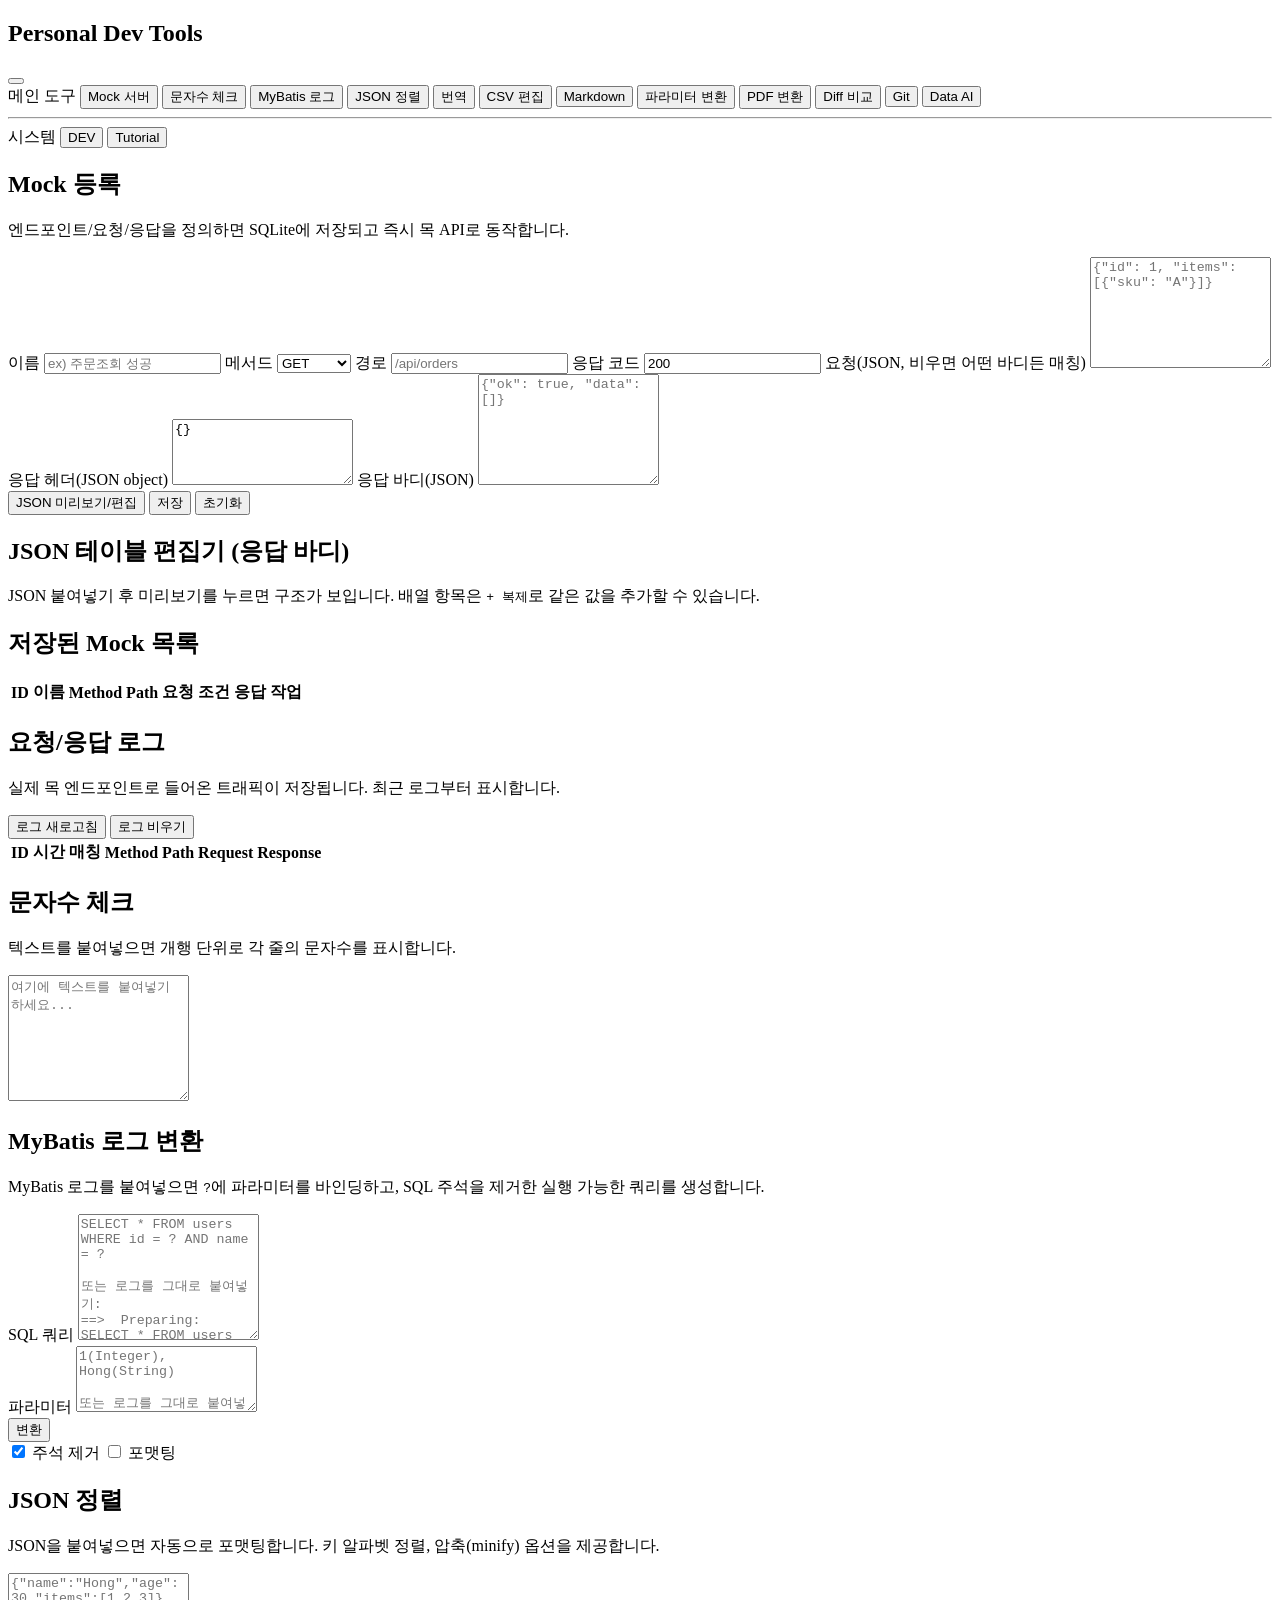
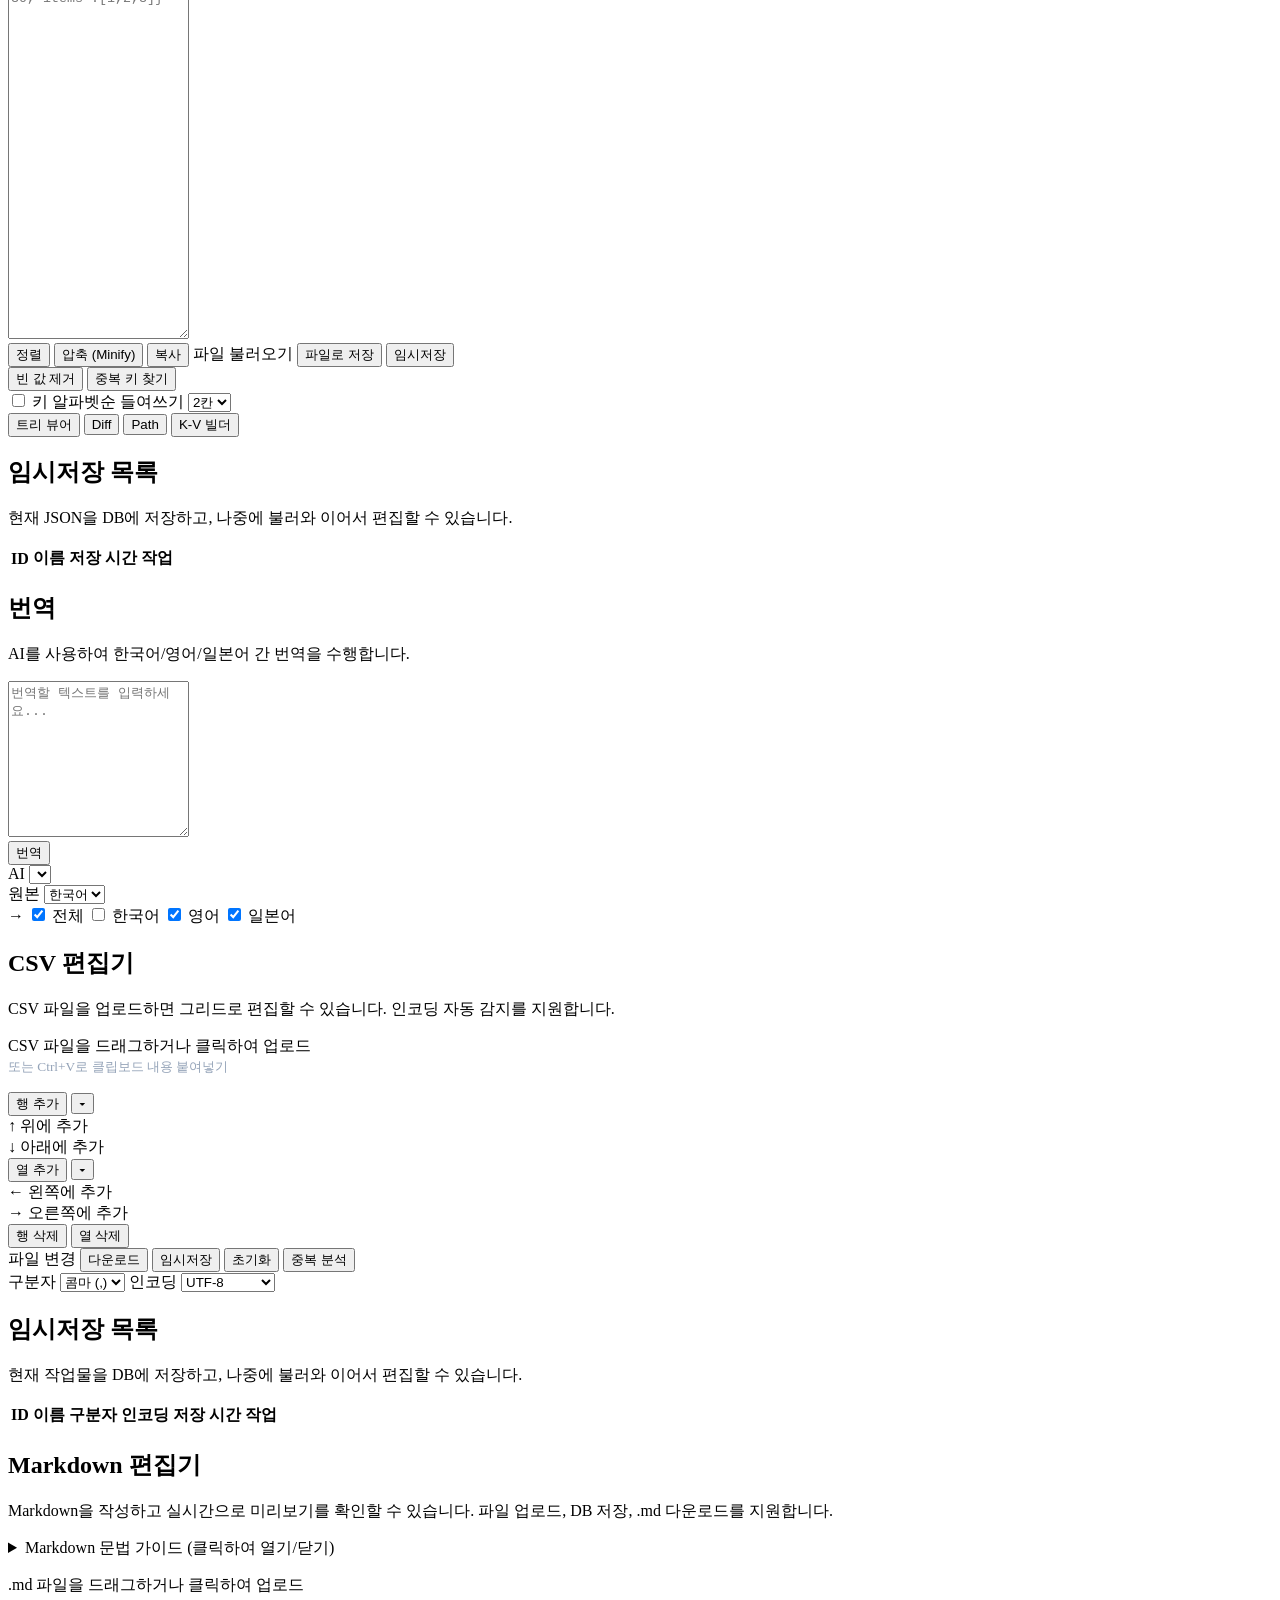
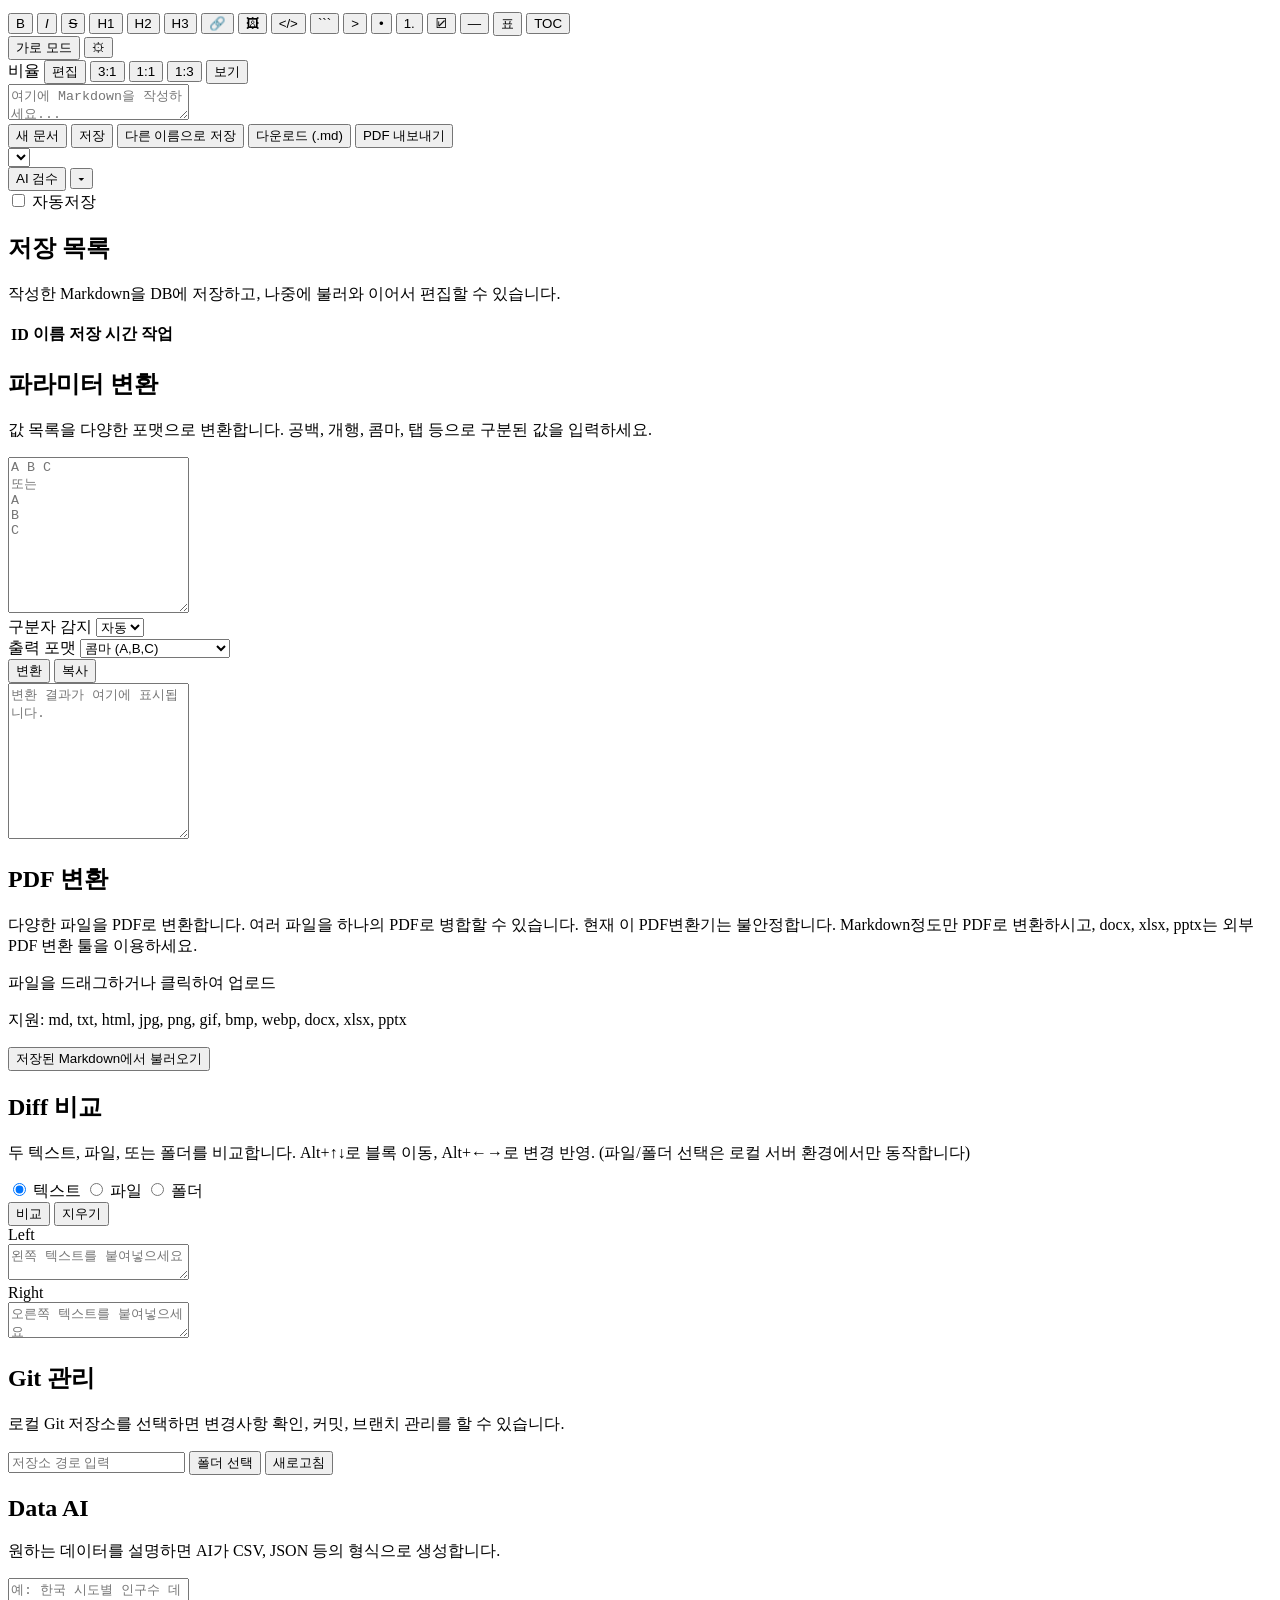
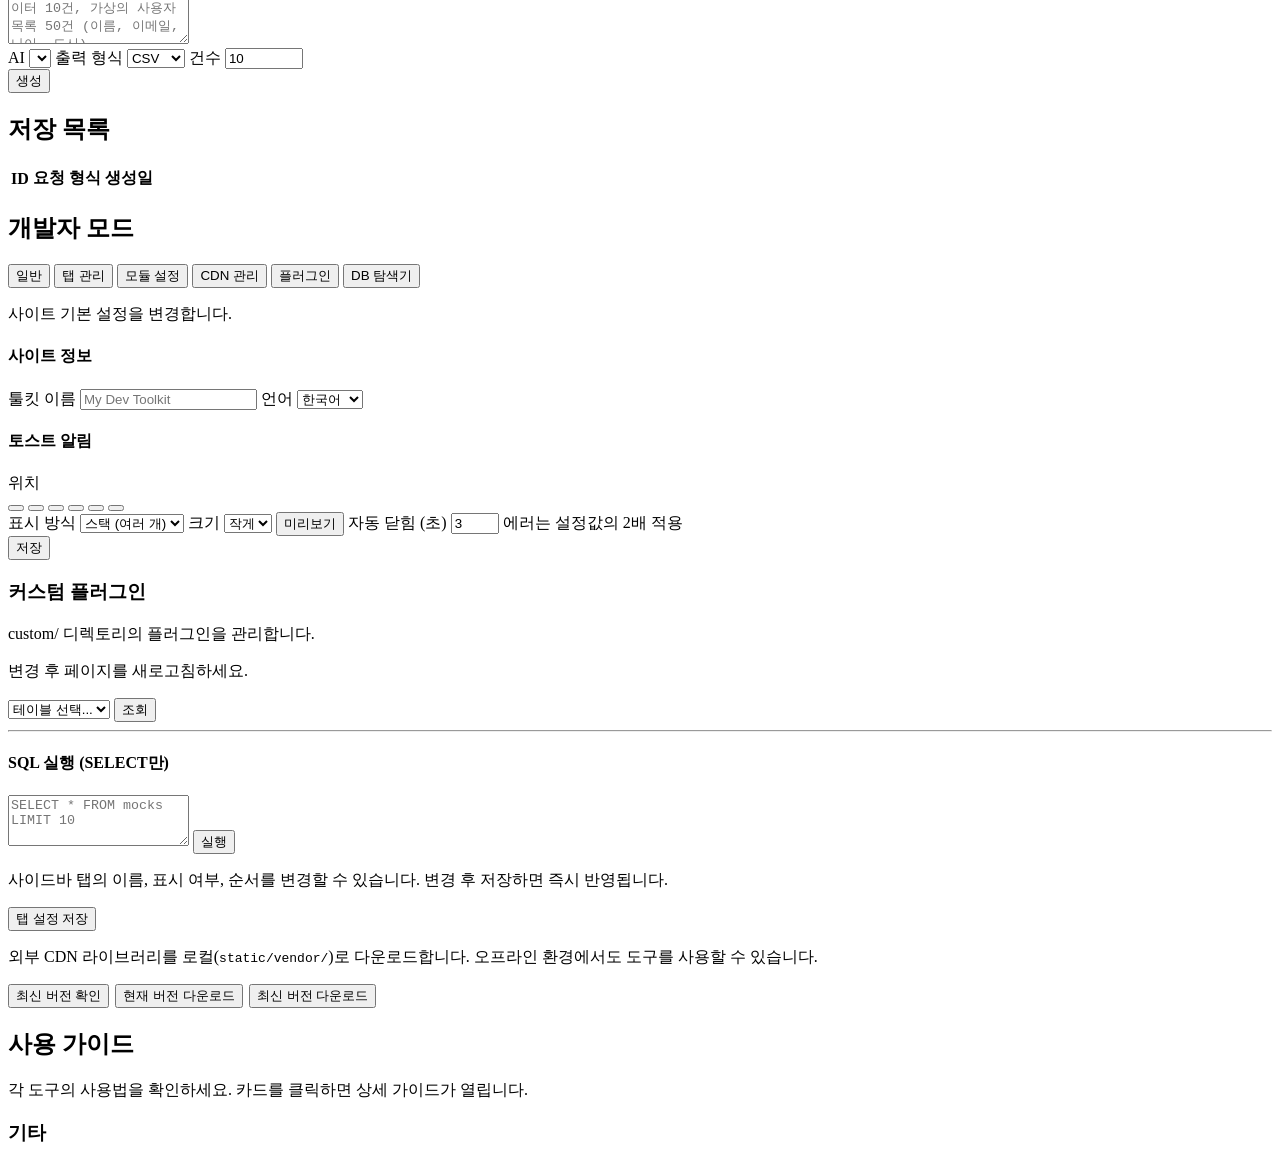
==== static/index.html @ 722f2375 "Add jQuery 4.0.0 infrastructure with vendor-default fallback - Add static/vendor-default/jquery.min." ====
<!doctype html>
<html lang="ko">
  <head>
    <meta charset="UTF-8" />
    <meta name="viewport" content="width=device-width, initial-scale=1.0" />
    <title>Personal Dev Tools</title>
    <link rel="stylesheet" href="/styles.css" />
    <script src="/vendor/jquery.min.js"></script>
    <script src="/vendor/lucide.min.js"></script>
  </head>
  <body>
    <div class="layout">
      <aside class="sidebar" id="sidebar">
        <div class="sidebar-header">
          <h1 class="logo">Personal Dev Tools</h1>
          <button class="sidebar-toggle" id="sidebarToggle" data-i18n-title="nav.sidebar_collapse" title="사이드바 접기"><i data-lucide="chevrons-left"></i></button>
        </div>
        <nav class="nav">
          <span class="nav-section-label" data-i18n="nav.main_section">메인 도구</span>
          <button class="nav-btn active" data-tab="mock" data-tooltip="Mock 서버" data-i18n-tooltip="nav.mock"><i data-lucide="server"></i><span class="nav-label" data-i18n="nav.mock">Mock 서버</span></button>
          <button class="nav-btn" data-tab="charcount" data-tooltip="문자수 체크" data-i18n-tooltip="nav.charcount"><i data-lucide="text-cursor-input"></i><span class="nav-label" data-i18n="nav.charcount">문자수 체크</span></button>
          <button class="nav-btn" data-tab="mybatis" data-tooltip="MyBatis 로그" data-i18n-tooltip="nav.mybatis"><i data-lucide="scroll-text"></i><span class="nav-label" data-i18n="nav.mybatis">MyBatis 로그</span></button>
          <button class="nav-btn" data-tab="jsonformat" data-tooltip="JSON 정렬" data-i18n-tooltip="nav.json"><i data-lucide="braces"></i><span class="nav-label" data-i18n="nav.json">JSON 정렬</span></button>
          <button class="nav-btn" data-tab="translate" data-tooltip="번역" data-i18n-tooltip="nav.translate"><i data-lucide="languages"></i><span class="nav-label" data-i18n="nav.translate">번역</span></button>
          <button class="nav-btn" data-tab="csv" data-tooltip="CSV 편집" data-i18n-tooltip="nav.csv"><i data-lucide="table"></i><span class="nav-label" data-i18n="nav.csv">CSV 편집</span></button>
          <button class="nav-btn" data-tab="markdown" data-tooltip="Markdown" data-i18n-tooltip="nav.markdown"><i data-lucide="file-pen"></i><span class="nav-label" data-i18n="nav.markdown">Markdown</span></button>
          <button class="nav-btn" data-tab="paramchanger" data-tooltip="파라미터 변환" data-i18n-tooltip="nav.param"><i data-lucide="arrow-left-right"></i><span class="nav-label" data-i18n="nav.param">파라미터 변환</span></button>
          <button class="nav-btn" data-tab="pdfconvert" data-tooltip="PDF 변환" data-i18n-tooltip="nav.pdf"><i data-lucide="file-text"></i><span class="nav-label" data-i18n="nav.pdf">PDF 변환</span></button>
          <button class="nav-btn" data-tab="diffcompare" data-tooltip="Diff 비교" data-i18n-tooltip="nav.diff"><i data-lucide="git-compare"></i><span class="nav-label" data-i18n="nav.diff">Diff 비교</span></button>
          <button class="nav-btn" data-tab="git" data-tooltip="Git" data-i18n-tooltip="nav.git"><i data-lucide="git-branch"></i><span class="nav-label" data-i18n="nav.git">Git</span></button>
          <button class="nav-btn" data-tab="dataai" data-tooltip="Data AI" data-i18n-tooltip="nav.dataai"><i data-lucide="sparkles"></i><span class="nav-label" data-i18n="nav.dataai">Data AI</span></button>
          <hr class="nav-divider">
          <span class="nav-section-label" data-i18n="nav.system_section">시스템</span>
          <button class="nav-btn dev-mode-btn" data-tab="devmode" data-tooltip="DEV"><i data-lucide="wrench"></i><span class="nav-label">DEV</span></button>
          <button class="nav-btn" data-tab="tutorial" data-tooltip="Tutorial"><i data-lucide="book-open"></i><span class="nav-label">Tutorial</span></button>
        </nav>
      </aside>

      <main class="main">
        <div class="tab-content active" data-tab="mock">
          <section class="panel">
            <h2 data-i18n="mock.title">Mock 등록</h2>
            <p class="desc" data-i18n-html="mock.desc">엔드포인트/요청/응답을 정의하면 SQLite에 저장되고 즉시 목 API로 동작합니다.</p>

            <form id="mockForm" class="form-grid">
              <label><span data-i18n="mock.name">이름</span> <input id="name" required data-i18n-placeholder="mock.name_ph" placeholder="ex) 주문조회 성공" /></label>
              <label><span data-i18n="mock.method">메서드</span>
                <select id="method">
                  <option>GET</option>
                  <option>POST</option>
                  <option>PUT</option>
                  <option>PATCH</option>
                  <option>DELETE</option>
                </select>
              </label>
              <label><span data-i18n="mock.path">경로</span> <input id="path" required placeholder="/api/orders" /></label>
              <label><span data-i18n="mock.status_code">응답 코드</span> <input id="status" type="number" value="200" /></label>

              <label class="span-2"><span data-i18n="mock.request_body">요청(JSON, 비우면 어떤 바디든 매칭)</span>
                <textarea id="requestJson" rows="7" placeholder='{"id": 1, "items": [{"sku": "A"}]}'></textarea>
              </label>

              <label class="span-2"><span data-i18n="mock.response_headers">응답 헤더(JSON object)</span>
                <textarea id="responseHeaders" rows="4" placeholder='{"X-Mock": "yes"}'>{}</textarea>
              </label>

              <label class="span-2"><span data-i18n="mock.response_body">응답 바디(JSON)</span>
                <textarea id="responseBody" rows="7" placeholder='{"ok": true, "data": []}'></textarea>
              </label>

              <div class="actions span-2">
                <button type="button" id="previewBtn" data-i18n="mock.json_preview">JSON 미리보기/편집</button>
                <button type="submit" id="saveBtn" data-i18n="common.save">저장</button>
                <button type="button" id="resetBtn" data-i18n="common.reset">초기화</button>
                <span id="statusText"></span>
              </div>
            </form>
          </section>

          <section class="panel">
            <h2 data-i18n="mock.json_editor_title">JSON 테이블 편집기 (응답 바디)</h2>
            <p class="desc" data-i18n-html="mock.json_editor_desc">JSON 붙여넣기 후 미리보기를 누르면 구조가 보입니다. 배열 항목은 <code>+ 복제</code>로 같은 값을 추가할 수 있습니다.</p>
            <div id="jsonTableWrap"></div>
          </section>

          <section class="panel">
            <h2 data-i18n="mock.saved_list">저장된 Mock 목록</h2>
            <table id="mockTable">
              <thead>
                <tr>
                  <th>ID</th>
                  <th data-i18n="common.name">이름</th>
                  <th>Method</th>
                  <th>Path</th>
                  <th data-i18n="mock.request_cond">요청 조건</th>
                  <th data-i18n="mock.response">응답</th>
                  <th data-i18n="common.action">작업</th>
                </tr>
              </thead>
              <tbody></tbody>
            </table>
          </section>

          <section class="panel">
            <h2 data-i18n="mock.log_title">요청/응답 로그</h2>
            <p class="desc" data-i18n="mock.log_desc">실제 목 엔드포인트로 들어온 트래픽이 저장됩니다. 최근 로그부터 표시합니다.</p>
            <div class="actions">
              <button type="button" id="refreshLogsBtn" data-i18n="mock.log_refresh">로그 새로고침</button>
              <button type="button" id="clearLogsBtn" data-i18n="mock.log_clear">로그 비우기</button>
            </div>
            <table id="logTable">
              <thead>
                <tr>
                  <th>ID</th>
                  <th data-i18n="mock.log_time">시간</th>
                  <th data-i18n="mock.log_match">매칭</th>
                  <th>Method</th>
                  <th>Path</th>
                  <th>Request</th>
                  <th>Response</th>
                </tr>
              </thead>
              <tbody></tbody>
            </table>
          </section>
        </div>

        <div class="tab-content" data-tab="charcount">
          <section class="panel">
            <h2 data-i18n="charcount.title">문자수 체크</h2>
            <p class="desc" data-i18n="charcount.desc">텍스트를 붙여넣으면 개행 단위로 각 줄의 문자수를 표시합니다.</p>
            <textarea id="charCountInput" rows="8" data-i18n-placeholder="charcount.placeholder" placeholder="여기에 텍스트를 붙여넣기 하세요..."></textarea>
            <div id="charCountResult" class="char-count-result"></div>
          </section>
        </div>
        <div class="tab-content" data-tab="mybatis">
          <section class="panel">
            <h2 data-i18n="mybatis.title">MyBatis 로그 변환</h2>
            <p class="desc" data-i18n-html="mybatis.desc">MyBatis 로그를 붙여넣으면 <code>?</code>에 파라미터를 바인딩하고, SQL 주석을 제거한 실행 가능한 쿼리를 생성합니다.</p>
            <div class="mybatis-inputs">
              <div class="mybatis-input-group">
                <label for="mybatisQuery" data-i18n="mybatis.sql_label">SQL 쿼리</label>
                <textarea id="mybatisQuery" rows="8" data-i18n-placeholder="mybatis.sql_ph" placeholder="SELECT * FROM users WHERE id = ? AND name = ?

또는 로그를 그대로 붙여넣기:
==>  Preparing: SELECT * FROM users WHERE id = ? AND name = ?"></textarea>
              </div>
              <div class="mybatis-input-group">
                <label for="mybatisParams" data-i18n="mybatis.param_label">파라미터</label>
                <textarea id="mybatisParams" rows="4" data-i18n-placeholder="mybatis.param_ph" placeholder="1(Integer), Hong(String)

또는 로그를 그대로 붙여넣기:
==> Parameters: 1(Integer), Hong(String)"></textarea>
              </div>
            </div>
            <div class="toolbar">
              <div class="toolbar-group">
                <button type="button" id="mybatisConvertBtn" data-i18n="common.convert">변환</button>
              </div>
              <div class="toolbar-group">
                <label class="opt-label"><input type="checkbox" id="mybatisStripComments" checked /> <span data-i18n="mybatis.remove_comments">주석 제거</span></label>
                <label class="opt-label"><input type="checkbox" id="mybatisFormatSql" /> <span data-i18n="mybatis.formatting">포맷팅</span></label>
              </div>
              <span id="mybatisStatus"></span>
            </div>
            <div id="mybatisResult" class="mybatis-result"></div>
          </section>
        </div>
        <div class="tab-content" data-tab="jsonformat">
          <section class="panel">
            <h2 data-i18n="json.title">JSON 정렬</h2>
            <p class="desc" data-i18n="json.desc">JSON을 붙여넣으면 자동으로 포맷팅합니다. 키 알파벳 정렬, 압축(minify) 옵션을 제공합니다.</p>
            <textarea id="jsonFmtInput" rows="24" placeholder='{"name":"Hong","age":30,"items":[1,2,3]}'></textarea>
            <div class="toolbar">
              <div class="toolbar-group">
                <button type="button" id="jsonFmtBtn" data-i18n="json.sort">정렬</button>
                <button type="button" id="jsonMinifyBtn" data-i18n="json.minify">압축 (Minify)</button>
                <button type="button" id="jsonFmtCopyBtn" data-i18n="common.copy">복사</button>
                <label class="file-upload-btn"><input type="file" id="jsonFileInput" accept=".json,application/json" hidden /><span data-i18n="json.file_load">파일 불러오기</span></label>
                <button type="button" id="jsonSaveFileBtn" data-i18n="json.file_save">파일로 저장</button>
                <button type="button" id="jsonSaveDbBtn" data-i18n="json.temp_save">임시저장</button>
              </div>
              <div class="toolbar-group">
                <button type="button" id="jsonRemoveEmptyBtn" data-i18n="json.remove_empty">빈 값 제거</button>
                <button type="button" id="jsonFindDupKeysBtn" data-i18n="json.find_dup">중복 키 찾기</button>
              </div>
              <div class="toolbar-group">
                <label class="opt-label"><input type="checkbox" id="jsonSortKeys" /> <span data-i18n="json.sort_alpha">키 알파벳순</span></label>
                <label class="opt-label"><span data-i18n="json.indent">들여쓰기</span>
                  <select id="jsonIndent">
                    <option value="2" selected data-i18n="json.indent_2">2칸</option>
                    <option value="4" data-i18n="json.indent_4">4칸</option>
                    <option value="tab" data-i18n="json.indent_tab">탭</option>
                  </select>
                </label>
              </div>
              <span id="jsonFmtStatus"></span>
            </div>

            <div class="json-util-tabs">
              <button class="json-util-tab" data-panel="jsonTreePanel" data-i18n="json.tree_viewer">트리 뷰어</button>
              <button class="json-util-tab" data-panel="jsonDiffPanel">Diff</button>
              <button class="json-util-tab" data-panel="jsonPathPanel">Path</button>
              <button class="json-util-tab" data-panel="jsonBuilderPanel" data-i18n="json.kv_builder">K-V 빌더</button>
            </div>

            <div id="jsonTreePanel" class="json-util-panel" style="display:none">
              <div class="json-util-panel-toolbar">
                <button type="button" id="jsonTreeExpandAll" data-i18n="json.expand_all">모두 펼치기</button>
                <button type="button" id="jsonTreeCollapseAll" data-i18n="json.collapse_all">모두 접기</button>
              </div>
              <div id="jsonTreeView" class="json-tree-view"></div>
            </div>

            <div id="jsonDiffPanel" class="json-util-panel" style="display:none">
              <p class="json-diff-header" data-i18n="json.diff_desc">원본: 현재 입력값 &mdash; 아래에 비교 대상 JSON을 붙여넣으세요</p>
              <textarea id="jsonDiffTarget" rows="8" data-i18n-placeholder="json.diff_ph" placeholder="비교할 JSON을 붙여넣으세요"></textarea>
              <div class="json-diff-actions"><button type="button" id="jsonDiffRunBtn" data-i18n="common.compare">비교</button></div>
              <div id="jsonDiffResult" class="json-diff-result"></div>
            </div>

            <div id="jsonPathPanel" class="json-util-panel" style="display:none">
              <div class="json-path-input-row">
                <input id="jsonPathInput" type="text" placeholder="$.store.book[0].title 또는 $..author" />
                <button type="button" id="jsonPathRunBtn" data-i18n="json.run">실행</button>
              </div>
              <div id="jsonPathResult" class="json-path-result"></div>
            </div>

            <div id="jsonBuilderPanel" class="json-util-panel" style="display:none">
              <div id="jsonBuilderRows" class="json-builder-rows"></div>
              <div class="json-builder-actions">
                <button type="button" id="jsonBuilderAddBtn" data-i18n="json.add_field">+ 필드 추가</button>
                <button type="button" id="jsonBuilderInsertBtn" data-i18n="json.insert_json">JSON에 삽입</button>
                <button type="button" id="jsonBuilderFromJsonBtn" data-i18n="json.load_from_json">현재 JSON에서 불러오기</button>
              </div>
            </div>
          </section>

          <section class="panel">
            <h2 data-i18n="json.temp_list_title">임시저장 목록</h2>
            <p class="desc" data-i18n="json.temp_list_desc">현재 JSON을 DB에 저장하고, 나중에 불러와 이어서 편집할 수 있습니다.</p>
            <table id="jsonSavesTable">
              <thead>
                <tr>
                  <th>ID</th>
                  <th data-i18n="common.name">이름</th>
                  <th data-i18n="common.save_time">저장 시간</th>
                  <th data-i18n="common.action">작업</th>
                </tr>
              </thead>
              <tbody></tbody>
            </table>
          </section>
        </div>
        <div class="tab-content" data-tab="translate">
          <section class="panel">
            <h2 data-i18n="translate.title">번역</h2>
            <p class="desc" data-i18n="translate.desc2">AI를 사용하여 한국어/영어/일본어 간 번역을 수행합니다.</p>
            <textarea id="translateInput" rows="10" data-i18n-placeholder="translate.placeholder" placeholder="번역할 텍스트를 입력하세요..."></textarea>
            <div class="toolbar">
              <div class="toolbar-group">
                <button type="button" id="translateBtn" data-i18n="translate.title">번역</button>
              </div>
              <div class="toolbar-group">
                <label class="opt-label">AI
                  <select id="translateProvider" class="ai-provider-select"></select>
                </label>
              </div>
              <div class="toolbar-group">
                <label class="opt-label"><span data-i18n="translate.source">원본</span>
                  <select id="translateSource">
                    <option value="ko" data-i18n="translate.ko">한국어</option>
                    <option value="en" data-i18n="translate.en">영어</option>
                    <option value="ja" data-i18n="translate.ja">일본어</option>
                  </select>
                </label>
              </div>
              <div class="toolbar-group">
                <label class="opt-label">→</label>
                <label class="opt-label"><input type="checkbox" id="translateSelectAll" checked /> <span data-i18n="translate.all">전체</span></label>
                <label class="opt-label"><input type="checkbox" class="translate-target" value="ko" /> <span data-i18n="translate.ko">한국어</span></label>
                <label class="opt-label"><input type="checkbox" class="translate-target" value="en" checked /> <span data-i18n="translate.en">영어</span></label>
                <label class="opt-label"><input type="checkbox" class="translate-target" value="ja" checked /> <span data-i18n="translate.ja">일본어</span></label>
              </div>
              <span id="translateStatus"></span>
            </div>
            <div id="translateResults"></div>
          </section>
        </div>
        <div class="tab-content" data-tab="csv">
          <section class="panel">
            <h2 data-i18n="csv.title">CSV 편집기</h2>
            <p class="desc" data-i18n="csv.desc">CSV 파일을 업로드하면 그리드로 편집할 수 있습니다. 인코딩 자동 감지를 지원합니다.</p>
            <div id="csvUploadZone" class="csv-upload-zone">
              <input type="file" id="csvFileInput" accept=".csv,.tsv,.txt" hidden />
              <p><span data-i18n="csv.upload_text">CSV 파일을 드래그하거나 클릭하여 업로드</span><br><small style="color:#94a3b8" data-i18n="csv.upload_hint">또는 Ctrl+V로 클립보드 내용 붙여넣기</small></p>
            </div>
            <div class="toolbar">
              <div class="toolbar-group">
                <span class="csv-split-btn">
                  <button type="button" id="csvAddRowBtn" data-i18n="csv.add_row">행 추가</button>
                  <button type="button" class="csv-split-arrow" id="csvAddRowArrow">&#9662;</button>
                  <div class="csv-split-menu" id="csvAddRowMenu">
                    <div data-dir="above" data-i18n="csv.add_above">&#8593; 위에 추가</div>
                    <div data-dir="below" data-i18n="csv.add_below">&#8595; 아래에 추가</div>
                  </div>
                </span>
                <span class="csv-split-btn">
                  <button type="button" id="csvAddColBtn" data-i18n="csv.add_col">열 추가</button>
                  <button type="button" class="csv-split-arrow" id="csvAddColArrow">&#9662;</button>
                  <div class="csv-split-menu" id="csvAddColMenu">
                    <div data-dir="left" data-i18n="csv.add_left">&#8592; 왼쪽에 추가</div>
                    <div data-dir="right" data-i18n="csv.add_right">&#8594; 오른쪽에 추가</div>
                  </div>
                </span>
                <button type="button" id="csvDelRowBtn" data-i18n="csv.delete_row">행 삭제</button>
                <button type="button" id="csvDelColBtn" data-i18n="csv.delete_col">열 삭제</button>
              </div>
              <div class="toolbar-group">
                <label class="file-upload-btn"><input type="file" id="csvFileInput2" accept=".csv,.tsv,.txt" hidden /><span data-i18n="csv.change_file">파일 변경</span></label>
                <button type="button" id="csvDownloadBtn" data-i18n="common.download">다운로드</button>
                <button type="button" id="csvSaveBtn" data-i18n="csv.temp_save">임시저장</button>
                <button type="button" id="csvResetBtn" data-i18n="common.reset">초기화</button>
                <button type="button" id="csvDupCheckBtn" data-i18n="csv.dup_analysis">중복 분석</button>
              </div>
              <div class="toolbar-group">
                <label class="opt-label"><span data-i18n="csv.delimiter">구분자</span>
                  <select id="csvDelimiter">
                    <option value="," selected data-i18n="csv.delimiter_comma">콤마 (,)</option>
                    <option value="&#9;" data-i18n="csv.delimiter_tab">탭</option>
                  </select>
                </label>
                <label class="opt-label"><span data-i18n="csv.encoding">인코딩</span>
                  <select id="csvEncoding">
                    <option value="utf-8">UTF-8</option>
                    <option value="utf-8-bom">UTF-8 BOM</option>
                    <option value="euc-kr">EUC-KR</option>
                    <option value="shift_jis">Shift_JIS</option>
                  </select>
                </label>
              </div>
              <span id="csvStatus"></span>
            </div>
            <div id="csvGridWrap" class="csv-grid-wrap"></div>
          </section>

          <section class="panel">
            <h2 data-i18n="csv.temp_list_title">임시저장 목록</h2>
            <p class="desc" data-i18n="csv.temp_list_desc">현재 작업물을 DB에 저장하고, 나중에 불러와 이어서 편집할 수 있습니다.</p>
            <table id="csvSavesTable">
              <thead>
                <tr>
                  <th>ID</th>
                  <th data-i18n="common.name">이름</th>
                  <th data-i18n="csv.delimiter">구분자</th>
                  <th data-i18n="csv.encoding">인코딩</th>
                  <th data-i18n="common.save_time">저장 시간</th>
                  <th data-i18n="common.action">작업</th>
                </tr>
              </thead>
              <tbody></tbody>
            </table>
          </section>
        </div>
        <div class="tab-content" data-tab="markdown">
          <section class="panel">
            <h2 data-i18n="md.title">Markdown 편집기</h2>
            <p class="desc" data-i18n="md.desc">Markdown을 작성하고 실시간으로 미리보기를 확인할 수 있습니다. 파일 업로드, DB 저장, .md 다운로드를 지원합니다.</p>

            <details class="md-guide">
              <summary data-i18n="md.guide_toggle">Markdown 문법 가이드 (클릭하여 열기/닫기)</summary>
              <div class="md-guide-content">
                <table>
                  <thead><tr><th data-i18n="md.guide_syntax">문법</th><th data-i18n="md.guide_desc">설명</th><th data-i18n="md.guide_result">결과</th></tr></thead>
                  <tbody>
                    <tr><td><code># 제목</code></td><td>제목 (h1~h6, #개수로 레벨)</td><td><strong style="font-size:1.2em">제목</strong></td></tr>
                    <tr><td><code>**굵게**</code></td><td>볼드</td><td><strong>굵게</strong></td></tr>
                    <tr><td><code>*기울임*</code></td><td>이탤릭</td><td><em>기울임</em></td></tr>
                    <tr><td><code>~~취소선~~</code></td><td>취소선</td><td><del>취소선</del></td></tr>
                    <tr><td><code>[텍스트](URL)</code></td><td>링크</td><td><a href="#">텍스트</a></td></tr>
                    <tr><td><code>![대체텍스트](URL)</code></td><td>이미지</td><td>이미지 표시</td></tr>
                    <tr><td><code>`인라인 코드`</code></td><td>인라인 코드</td><td><code>인라인 코드</code></td></tr>
                    <tr><td><code>```언어</code></td><td>코드 블록 (``` 으로 감싸기)</td><td>구문 하이라이팅</td></tr>
                    <tr><td><code>&gt; 인용문</code></td><td>인용 블록</td><td style="border-left:3px solid #ccc;padding-left:8px">인용문</td></tr>
                    <tr><td><code>- 항목</code></td><td>순서 없는 목록</td><td>&#8226; 항목</td></tr>
                    <tr><td><code>1. 항목</code></td><td>순서 있는 목록</td><td>1. 항목</td></tr>
                    <tr><td><code>- [ ] 할일</code></td><td>체크리스트</td><td>&#9744; 할일</td></tr>
                    <tr><td><code>- [x] 완료</code></td><td>체크리스트 (완료)</td><td>&#9745; 완료</td></tr>
                    <tr><td><code>---</code></td><td>수평선</td><td><hr style="margin:2px 0"/></td></tr>
                    <tr><td><code>| A | B |</code></td><td>테이블 (파이프로 구분)</td><td>테이블 표시</td></tr>
                  </tbody>
                </table>
              </div>
            </details>

            <div id="mdUploadZone" class="md-upload-zone">
              <input type="file" id="mdFileInput" accept=".md,.markdown,.txt" hidden />
              <p data-i18n="md.upload_text">.md 파일을 드래그하거나 클릭하여 업로드</p>
            </div>

            <div class="toolbar">
              <div class="toolbar-group">
                <button type="button" class="md-tb" data-action="bold" data-i18n-title="md.tb_bold" title="굵게">B</button>
                <button type="button" class="md-tb" data-action="italic" data-i18n-title="md.tb_italic" title="기울임"><em>I</em></button>
                <button type="button" class="md-tb" data-action="strikethrough" data-i18n-title="md.tb_strike" title="취소선"><s>S</s></button>
                <button type="button" class="md-tb" data-action="h1" data-i18n-title="md.tb_h1" title="제목1">H1</button>
                <button type="button" class="md-tb" data-action="h2" data-i18n-title="md.tb_h2" title="제목2">H2</button>
                <button type="button" class="md-tb" data-action="h3" data-i18n-title="md.tb_h3" title="제목3">H3</button>
                <button type="button" class="md-tb" data-action="link" data-i18n-title="md.tb_link" title="링크">🔗</button>
                <button type="button" class="md-tb" data-action="image" data-i18n-title="md.tb_image" title="이미지">🖼</button>
                <button type="button" class="md-tb" data-action="code" data-i18n-title="md.tb_code" title="인라인 코드">&lt;/&gt;</button>
                <button type="button" class="md-tb" data-action="codeblock" data-i18n-title="md.tb_codeblock" title="코드 블록">```</button>
                <button type="button" class="md-tb" data-action="quote" data-i18n-title="md.tb_quote" title="인용">&gt;</button>
                <button type="button" class="md-tb" data-action="ul" data-i18n-title="md.tb_ul" title="목록">&#8226;</button>
                <button type="button" class="md-tb" data-action="ol" data-i18n-title="md.tb_ol" title="순서목록">1.</button>
                <button type="button" class="md-tb" data-action="checkbox" data-i18n-title="md.tb_checkbox" title="체크박스">☑</button>
                <button type="button" class="md-tb" data-action="hr" data-i18n-title="md.tb_hr" title="구분선">―</button>
                <button type="button" class="md-tb" data-action="table" data-i18n-title="md.tb_table" title="테이블 생성"><span data-i18n="md.tb_table_short">표</span></button>
                <button type="button" class="md-tb" data-action="toc" data-i18n-title="md.tb_toc" title="목차 생성">TOC</button>
              </div>
              <div class="toolbar-group">
                <button type="button" id="mdLayoutToggle" data-i18n="md.horizontal">가로 모드</button>
                <button type="button" id="mdKeymapBtn" data-i18n-title="md.keymap_title" title="단축키 설정">&#9881;</button>
              </div>
              <div class="toolbar-group md-split-group">
                <span class="opt-label" data-i18n="md.ratio">비율</span>
                <button type="button" class="md-split-btn" data-ratio="100:0" data-i18n-title="md.edit_only" title="편집만" data-i18n="md.edit_short">편집</button>
                <button type="button" class="md-split-btn" data-ratio="75:25" title="편집 75%">3:1</button>
                <button type="button" class="md-split-btn active" data-ratio="50:50" data-i18n-title="md.half" title="반반">1:1</button>
                <button type="button" class="md-split-btn" data-ratio="25:75" data-i18n-title="md.preview_75" title="미리보기 75%">1:3</button>
                <button type="button" class="md-split-btn" data-ratio="0:100" data-i18n-title="md.preview_only" title="미리보기만" data-i18n="md.preview_short">보기</button>
              </div>
            </div>

            <div id="mdKeymapPanel" class="md-keymap-panel" hidden>
              <div class="md-keymap-header">
                <h3 data-i18n="md.keymap_title">단축키 설정</h3>
                <button type="button" id="mdKeymapClose">&times;</button>
              </div>
              <p class="desc" data-i18n="md.keymap_desc">각 항목을 클릭한 뒤 원하는 키 조합을 누르세요. Ctrl/Cmd + 키 조합을 지원합니다.</p>
              <div id="mdKeymapList" class="md-keymap-list"></div>
              <div class="md-keymap-actions">
                <button type="button" id="mdKeymapReset" data-i18n="md.keymap_restore">기본값 복원</button>
              </div>
            </div>

            <div id="mdEditorWrap" class="md-editor-wrap md-layout-horizontal">
              <div class="md-edit-pane" id="mdEditPane">
                <textarea id="mdInput" data-i18n-placeholder="md.placeholder" placeholder="여기에 Markdown을 작성하세요..."></textarea>
              </div>
              <div class="md-resizer" id="mdResizer"></div>
              <div class="md-preview-pane" id="mdPreview"></div>
            </div>

            <div class="toolbar">
              <div class="toolbar-group">
                <button type="button" id="mdNewBtn" data-i18n="md.new_doc">새 문서</button>
                <button type="button" id="mdSaveBtn" data-i18n="common.save">저장</button>
                <button type="button" id="mdSaveAsBtn" data-i18n="md.save_as">다른 이름으로 저장</button>
                <button type="button" id="mdDownloadBtn" data-i18n="md.download_md">다운로드 (.md)</button>
                <button type="button" id="mdExportPdfBtn" data-i18n="md.export_pdf">PDF 내보내기</button>
              </div>
              <div class="toolbar-group">
                <select id="mdAiProvider" class="ai-provider-select"></select>
              </div>
              <div class="toolbar-group" style="position:relative;">
                <div class="md-proofread-split-btn" id="mdProofreadSplit">
                  <button type="button" id="mdProofreadBtn" data-i18n="md.ai_review">AI 검수</button>
                  <button type="button" class="md-proofread-split-toggle" id="mdProofreadToggle">&#9662;</button>
                  <div class="md-proofread-split-menu" id="mdProofreadMenu" hidden>
                    <label><input type="checkbox" id="mdProofreadStyle"> <span data-i18n="md.style_check">문체/가독성 포함</span></label>
                  </div>
                </div>
              </div>
              <div class="toolbar-group">
                <label class="md-autosave-toggle" data-i18n-title="md.autosave" title="자동저장">
                  <input type="checkbox" id="mdAutoSaveToggle">
                  <span data-i18n="md.autosave">자동저장</span>
                </label>
              </div>
              <span id="mdStatus"></span>
            </div>

            <section class="panel md-proofread-panel" id="mdProofreadPanel" hidden>
              <div class="md-proofread-header" id="mdProofreadHeader">
                <span class="md-proofread-toggle-icon">&#9654;</span>
                <h3>AI 검수 결과 (<span id="mdProofreadCount">0</span>건)</h3>
                <button type="button" id="mdProofreadApplyAll" class="btn-sm" data-i18n="md.review_apply_all">모두 적용</button>
              </div>
              <div class="md-proofread-body" id="mdProofreadBody" hidden>
                <table id="mdProofreadTable">
                  <thead>
                    <tr>
                      <th data-i18n="md.review_col_line">줄</th>
                      <th data-i18n="md.review_col_before">수정전</th>
                      <th data-i18n="md.review_col_after">수정후</th>
                      <th data-i18n="md.review_col_reason">수정이유</th>
                      <th data-i18n="md.review_col_apply">적용</th>
                    </tr>
                  </thead>
                  <tbody></tbody>
                </table>
              </div>
            </section>
          </section>

          <section class="panel">
            <h2 data-i18n="md.saved_list_title">저장 목록</h2>
            <p class="desc" data-i18n="md.saved_list_desc">작성한 Markdown을 DB에 저장하고, 나중에 불러와 이어서 편집할 수 있습니다.</p>
            <table id="mdSavesTable">
              <thead>
                <tr>
                  <th>ID</th>
                  <th data-i18n="common.name">이름</th>
                  <th data-i18n="common.save_time">저장 시간</th>
                  <th data-i18n="common.action">작업</th>
                </tr>
              </thead>
              <tbody></tbody>
            </table>
          </section>

          <section class="panel" id="mdVersionPanel" hidden>
            <h2 data-i18n="md.version_title">버전 이력 <span id="mdVersionTitle"></span></h2>
            <p class="desc" data-i18n="md.version_desc">저장할 때마다 이전 내용이 자동으로 버전에 기록됩니다. 원하는 버전으로 롤백할 수 있습니다.</p>
            <button type="button" id="mdVersionClose" class="btn-sm" data-i18n="common.close">닫기</button>
            <table id="mdVersionTable">
              <thead>
                <tr>
                  <th data-i18n="md.version_col">버전</th>
                  <th data-i18n="md.version_comment">코멘트</th>
                  <th data-i18n="common.save_time">저장 시간</th>
                  <th data-i18n="common.action">작업</th>
                </tr>
              </thead>
              <tbody></tbody>
            </table>
          </section>
        </div>

        <div class="tab-content" data-tab="paramchanger">
          <section class="panel">
            <h2 data-i18n="param.title">파라미터 변환</h2>
            <p class="desc" data-i18n="param.desc">값 목록을 다양한 포맷으로 변환합니다. 공백, 개행, 콤마, 탭 등으로 구분된 값을 입력하세요.</p>
            <textarea id="paramInput" rows="10" data-i18n-placeholder="param.input_ph" placeholder="A B C&#10;또는&#10;A&#10;B&#10;C"></textarea>
            <div class="toolbar">
              <div class="toolbar-group">
                <label class="opt-label"><span data-i18n="param.detect">구분자 감지</span>
                  <select id="paramDelimiter">
                    <option value="auto" data-i18n="param.auto">자동</option>
                    <option value="\n" data-i18n="param.newline">개행</option>
                    <option value=" " data-i18n="param.space">공백</option>
                    <option value="," data-i18n="param.comma">콤마</option>
                    <option value="\t" data-i18n="param.tab">탭</option>
                  </select>
                </label>
              </div>
              <div class="toolbar-group">
                <label class="opt-label"><span data-i18n="param.output_format">출력 포맷</span>
                  <select id="paramFormat">
                    <option value="comma" data-i18n="param.fmt_comma">콤마 (A,B,C)</option>
                    <option value="sq" data-i18n="param.fmt_single">작은따옴표 ('A','B','C')</option>
                    <option value="dq" data-i18n="param.fmt_double">큰따옴표 ("A","B","C")</option>
                    <option value="sql">SQL IN ('A','B','C')</option>
                    <option value="newline" data-i18n="param.fmt_newline">개행 (줄바꿈)</option>
                    <option value="space" data-i18n="param.fmt_space">공백</option>
                    <option value="tab" data-i18n="param.fmt_tab">탭</option>
                  </select>
                </label>
              </div>
              <div class="toolbar-group">
                <button type="button" id="paramConvertBtn" data-i18n="common.convert">변환</button>
                <button type="button" id="paramCopyBtn" data-i18n="common.copy">복사</button>
              </div>
              <span id="paramStatus"></span>
            </div>
            <textarea id="paramOutput" rows="10" readonly data-i18n-placeholder="param.result_ph" placeholder="변환 결과가 여기에 표시됩니다."></textarea>
          </section>
        </div>

        <!-- PDF 변환기 탭 -->
        <div class="tab-content" data-tab="pdfconvert">
          <section class="panel">
            <h2 data-i18n="pdf.title">PDF 변환</h2>
            <p class="desc" data-i18n="pdf.desc">다양한 파일을 PDF로 변환합니다. 여러 파일을 하나의 PDF로 병합할 수 있습니다. 현재 이 PDF변환기는 불안정합니다. Markdown정도만 PDF로 변환하시고, docx, xlsx, pptx는 외부 PDF 변환 툴을 이용하세요.</p>

            <div class="pdf-upload-zone" id="pdfUploadZone">
              <p data-i18n="pdf.upload_text">파일을 드래그하거나 클릭하여 업로드</p>
              <p class="pdf-upload-formats" data-i18n="pdf.formats">지원: md, txt, html, jpg, png, gif, bmp, webp, docx, xlsx, pptx</p>
              <input type="file" id="pdfFileInput" multiple accept=".md,.txt,.html,.htm,.jpg,.jpeg,.png,.gif,.bmp,.webp,.docx,.xlsx,.pptx" hidden />
            </div>

            <div class="pdf-md-saves">
              <button type="button" id="pdfLoadMdSaveBtn" data-i18n="pdf.load_from_md">저장된 Markdown에서 불러오기</button>
              <select id="pdfMdSaveSelect" style="display:none"></select>
            </div>

            <div id="pdfFileList" class="pdf-file-list"></div>

            <div class="toolbar" id="pdfToolbar" style="display:none">
              <div class="toolbar-group">
                <button type="button" id="pdfConvertBtn" data-i18n="pdf.convert_btn">PDF 변환</button>
                <button type="button" id="pdfMergeBtn" data-i18n="pdf.merge_btn">하나의 PDF로 병합</button>
                <button type="button" id="pdfClearBtn" data-i18n="pdf.remove_all">전체 제거</button>
              </div>
              <div class="toolbar-group">
                <label class="opt-label"><span data-i18n="pdf.paper">용지</span>
                  <select id="pdfPageSize">
                    <option value="a4" selected>A4</option>
                    <option value="letter">Letter</option>
                    <option value="legal">Legal</option>
                  </select>
                </label>
                <label class="opt-label"><span data-i18n="pdf.orientation">방향</span>
                  <select id="pdfOrientation">
                    <option value="portrait" selected data-i18n="pdf.portrait">세로</option>
                    <option value="landscape" data-i18n="pdf.landscape">가로</option>
                  </select>
                </label>
                <label class="opt-label"><span data-i18n="pdf.margin">여백</span>
                  <select id="pdfMargin">
                    <option value="10" selected data-i18n="pdf.margin_normal">보통</option>
                    <option value="5" data-i18n="pdf.margin_narrow">좁게</option>
                    <option value="20" data-i18n="pdf.margin_wide">넓게</option>
                  </select>
                </label>
                <label class="opt-label"><input type="checkbox" id="pdfPageBreakH2"> <span data-i18n="pdf.h2_break">제목(h2)마다 페이지 분리</span></label>
              </div>
              <span id="pdfStatus"></span>
            </div>

            <div id="pdfPreview" class="pdf-preview" style="display:none"></div>
          </section>
        </div>

        <div class="tab-content" data-tab="diffcompare">
          <section class="panel">
            <h2 data-i18n="diff.title">Diff 비교</h2>
            <p class="desc" data-i18n="diff.desc">두 텍스트, 파일, 또는 폴더를 비교합니다. Alt+↑↓로 블록 이동, Alt+←→로 변경 반영. (파일/폴더 선택은 로컬 서버 환경에서만 동작합니다)</p>

            <!-- 모드 선택 + 액션 -->
            <div class="toolbar">
              <div class="toolbar-group">
                <label><input type="radio" name="diffMode" value="text" checked> <span data-i18n="diff.text">텍스트</span></label>
                <label><input type="radio" name="diffMode" value="file"> <span data-i18n="diff.file">파일</span></label>
                <label><input type="radio" name="diffMode" value="folder"> <span data-i18n="diff.folder">폴더</span></label>
              </div>
              <div class="toolbar-group">
                <button type="button" id="diffCompareBtn" data-i18n="common.compare">비교</button>
                <button type="button" id="diffClearBtn" data-i18n="common.clear">지우기</button>
                <button type="button" id="diffCopyLeftBtn" style="display:none" data-i18n="diff.copy_left">왼쪽 복사</button>
                <button type="button" id="diffCopyRightBtn" style="display:none" data-i18n="diff.copy_right">오른쪽 복사</button>
                <button type="button" id="diffSaveLeftBtn" style="display:none" data-i18n="diff.save_left">왼쪽 저장</button>
                <button type="button" id="diffSaveRightBtn" style="display:none" data-i18n="diff.save_right">오른쪽 저장</button>
              </div>
              <span id="diffStatus"></span>
            </div>

            <!-- 텍스트 모드: 좌/우 textarea -->
            <div id="diffTextInputs" class="diff-input-row">
              <div class="diff-input-col">
                <div class="diff-input-header">Left</div>
                <textarea id="diffLeftText" class="diff-textarea" data-i18n-placeholder="diff.left_ph" placeholder="왼쪽 텍스트를 붙여넣으세요"></textarea>
              </div>
              <div class="diff-input-col">
                <div class="diff-input-header">Right</div>
                <textarea id="diffRightText" class="diff-textarea" data-i18n-placeholder="diff.right_ph" placeholder="오른쪽 텍스트를 붙여넣으세요"></textarea>
              </div>
            </div>

            <!-- 파일 모드: 경로 입력 또는 파일 업로드 -->
            <div id="diffFileInputs" class="diff-input-row" style="display:none">
              <div class="diff-input-col">
                <div class="diff-input-header">Left</div>
                <div class="diff-folder-row">
                  <input type="text" id="diffLeftFilePath" class="diff-folder-input" data-i18n-placeholder="diff.path_ph" placeholder="파일 경로 입력">
                  <button type="button" id="diffLeftFilePickBtn" class="diff-folder-btn" data-i18n="common.file_select">파일 선택</button>
                </div>
                <div id="diffLeftFileName" class="diff-file-name"></div>
              </div>
              <div class="diff-input-col">
                <div class="diff-input-header">Right</div>
                <div class="diff-folder-row">
                  <input type="text" id="diffRightFilePath" class="diff-folder-input" data-i18n-placeholder="diff.path_ph" placeholder="파일 경로 입력">
                  <button type="button" id="diffRightFilePickBtn" class="diff-folder-btn" data-i18n="common.file_select">파일 선택</button>
                </div>
                <div id="diffRightFileName" class="diff-file-name"></div>
              </div>
            </div>

            <!-- 폴더 모드: 좌/우 경로 입력 또는 폴더 선택 -->
            <div id="diffFolderInputs" class="diff-input-row" style="display:none">
              <div class="diff-input-col">
                <div class="diff-input-header" data-i18n="diff.left_folder">Left 폴더</div>
                <div class="diff-folder-row">
                  <input type="text" id="diffLeftFolder" class="diff-folder-input" data-i18n-placeholder="diff.folder_path_ph" placeholder="경로 직접 입력 또는 폴더 선택">
                  <button type="button" id="diffLeftFolderBtn" class="diff-folder-btn" data-i18n="common.folder_select">폴더 선택</button>
                </div>
                <div id="diffLeftFolderName" class="diff-file-name"></div>
              </div>
              <div class="diff-input-col">
                <div class="diff-input-header" data-i18n="diff.right_folder">Right 폴더</div>
                <div class="diff-folder-row">
                  <input type="text" id="diffRightFolder" class="diff-folder-input" data-i18n-placeholder="diff.folder_path_ph" placeholder="경로 직접 입력 또는 폴더 선택">
                  <button type="button" id="diffRightFolderBtn" class="diff-folder-btn" data-i18n="common.folder_select">폴더 선택</button>
                </div>
                <div id="diffRightFolderName" class="diff-file-name"></div>
              </div>
            </div>

            <!-- 폴더 비교: 파일 목록 -->
            <div id="diffFileTree" class="diff-file-tree" style="display:none"></div>

            <!-- Diff 결과 -->
            <div id="diffResult" class="diff-result" style="display:none">
              <div class="diff-stats" id="diffStats"></div>
              <div class="diff-view-wrap">
                <div class="diff-side diff-side-left" id="diffViewLeft"></div>
                <div class="diff-side diff-side-right" id="diffViewRight"></div>
              </div>
            </div>
          </section>
        </div>

        <!-- Git 관리 탭 -->
        <div class="tab-content" data-tab="git">
          <section class="panel">
            <h2 data-i18n="git.title">Git 관리</h2>
            <p class="desc" data-i18n="git.desc">로컬 Git 저장소를 선택하면 변경사항 확인, 커밋, 브랜치 관리를 할 수 있습니다.</p>

            <!-- 저장소 선택 -->
            <div class="git-repo-row">
              <input type="text" id="gitRepoPath" class="git-repo-input" data-i18n-placeholder="git.path_ph" placeholder="저장소 경로 입력" />
              <button type="button" id="gitPickRepoBtn" class="git-btn" data-i18n="common.folder_select">폴더 선택</button>
              <button type="button" id="gitRefreshBtn" class="git-btn" data-i18n="common.refresh">새로고침</button>
            </div>

            <!-- 브랜치 바 -->
            <div class="git-branch-bar" id="gitBranchBar" style="display:none">
              <span class="git-branch-label"><span data-i18n="git.branch">브랜치:</span> <strong id="gitCurrentBranch"></strong></span>
              <select id="gitBranchSelect" class="git-branch-select"></select>
              <button type="button" id="gitSwitchBranchBtn" class="git-btn-sm" data-i18n="git.switch">전환</button>
              <button type="button" id="gitNewBranchBtn" class="git-btn-sm" data-i18n="git.new_branch">새 브랜치</button>
            </div>

            <!-- 메인: 파일 목록 + Diff -->
            <div class="git-main" id="gitMain" style="display:none">
              <div class="git-file-panel" id="gitFilePanel">
                <div class="git-file-header" data-i18n="git.changed_files">변경된 파일</div>
                <div class="git-file-list" id="gitFileList"></div>
              </div>
              <div class="git-diff-panel" id="gitDiffPanel">
                <div class="git-diff-header" id="gitDiffHeader" data-i18n="git.select_file">파일을 선택하세요</div>
                <div class="git-diff-view">
                  <div class="git-diff-side git-diff-left" id="gitDiffLeft"></div>
                  <div class="git-diff-side git-diff-right" id="gitDiffRight"></div>
                </div>
              </div>
            </div>

            <!-- 액션 바 -->
            <div class="git-action-bar" id="gitActionBar" style="display:none">
              <button type="button" id="gitSelectAllBtn" class="git-btn-sm" data-i18n="git.select_all">전체 선택</button>
              <button type="button" id="gitDeselectAllBtn" class="git-btn-sm" data-i18n="git.deselect_all">전체 해제</button>
              <button type="button" id="gitDiscardBtn" class="git-btn-sm git-btn-danger" data-i18n="git.discard">선택 Discard</button>
            </div>

            <!-- 커밋 영역 -->
            <div class="git-commit-area" id="gitCommitArea" style="display:none">
              <div class="git-commit-row">
                <textarea id="gitCommitMsg" class="git-commit-input" rows="3" data-i18n-placeholder="git.commit_ph" placeholder="커밋 메시지를 입력하세요"></textarea>
                <button type="button" id="gitCommitBtn" class="git-btn git-btn-primary">Commit</button>
              </div>
              <div class="git-template-row">
                <select id="gitTemplateSelect" class="git-template-select">
                  <option value="" data-i18n="git.template_select">템플릿 선택...</option>
                </select>
                <button type="button" id="gitTemplateManageBtn" class="git-btn-sm" data-i18n="git.template_manage">템플릿 관리</button>
              </div>
            </div>

            <!-- 템플릿 관리 모달 -->
            <div class="git-template-modal" id="gitTemplateModal" style="display:none">
              <div class="git-template-modal-header">
                <h3 data-i18n="git.template_title">커밋 메시지 템플릿</h3>
                <button type="button" id="gitTemplateModalClose">&times;</button>
              </div>
              <div class="git-template-list" id="gitTemplateList"></div>
              <div class="git-template-add">
                <input type="text" id="gitTemplateNameInput" data-i18n-placeholder="git.template_name_ph" placeholder="템플릿 이름" />
                <textarea id="gitTemplateContentInput" rows="2" data-i18n-placeholder="git.template_content_ph" placeholder="템플릿 내용 (예: [${branch}] ${date} - )"></textarea>
                <button type="button" id="gitTemplateAddBtn" class="git-btn-sm" data-i18n="common.add">추가</button>
              </div>
              <details class="git-template-vars">
                <summary data-i18n="git.variables">사용 가능한 변수</summary>
                <table class="git-var-table">
                  <thead><tr><th data-i18n="git.var_name">변수</th><th data-i18n="git.var_desc">설명</th><th data-i18n="git.var_example">예시</th></tr></thead>
                  <tbody>
                    <tr><td><code>${branch}</code></td><td data-i18n="git.var_branch">현재 브랜치</td><td>feature/login</td></tr>
                    <tr><td><code>${user}</code></td><td data-i18n="git.var_user">git user.name</td><td>jang</td></tr>
                    <tr><td><code>${email}</code></td><td data-i18n="git.var_email">git user.email</td><td>jang@example.com</td></tr>
                    <tr><td><code>${date}</code></td><td data-i18n="git.var_date">날짜 (YYYY-MM-DD)</td><td>2026-03-12</td></tr>
                    <tr><td><code>${date:포맷}</code></td><td data-i18n="git.var_date_custom">커스텀 날짜</td><td>${date:YYYY/MM/DD}</td></tr>
                    <tr><td><code>${time}</code></td><td data-i18n="git.var_time">시간 (HH:mm:ss)</td><td>14:30:05</td></tr>
                    <tr><td><code>${time:포맷}</code></td><td data-i18n="git.var_time_custom">커스텀 시간</td><td>${time:HH:mm}</td></tr>
                    <tr><td><code>${datetime}</code></td><td data-i18n="git.var_datetime">날짜+시간</td><td>2026-03-12 14:30:05</td></tr>
                    <tr><td><code>${datetime:포맷}</code></td><td data-i18n="git.var_format_custom">커스텀 포맷</td><td>${datetime:YYYY/MM/DD HH:mm}</td></tr>
                    <tr><td><code>${files}</code></td><td data-i18n="git.var_files">커밋 대상 파일명</td><td>app.js, server.py</td></tr>
                    <tr><td><code>${file_count}</code></td><td data-i18n="git.var_filecount">커밋 대상 파일 수</td><td>3</td></tr>
                  </tbody>
                </table>
              </details>
            </div>

            <!-- 최근 커밋 로그 -->
            <div class="git-log-area" id="gitLogArea" style="display:none">
              <h3 class="git-log-title" data-i18n="git.recent_commits">최근 커밋</h3>
              <table class="git-log-table">
                <thead>
                  <tr><th data-i18n="git.col_hash">해시</th><th data-i18n="git.col_message">메시지</th><th data-i18n="git.col_author">작성자</th><th data-i18n="git.col_date">날짜</th></tr>
                </thead>
                <tbody id="gitLogBody"></tbody>
              </table>
            </div>
          </section>
        </div>

        <!-- Data AI 탭 -->
        <div class="tab-content" data-tab="dataai">
          <section class="panel">
            <h2 data-i18n="dataai.title">Data AI</h2>
            <p class="desc" data-i18n="dataai.desc">원하는 데이터를 설명하면 AI가 CSV, JSON 등의 형식으로 생성합니다.</p>
            <div class="dataai-form">
              <textarea id="dataaiPrompt" class="dataai-prompt" rows="4" data-i18n-placeholder="dataai.prompt_ph" placeholder="예: 한국 시도별 인구수 데이터 10건, 가상의 사용자 목록 50건 (이름, 이메일, 나이, 도시)"></textarea>
              <div class="dataai-options">
                <div class="dataai-options-left">
                  <label class="opt-label"><span>AI</span>
                    <select id="dataaiProvider" class="ai-provider-select"></select>
                  </label>
                  <label class="opt-label"><span data-i18n="dataai.output_format">출력 형식</span>
                    <select id="dataaiFormat">
                      <option value="csv">CSV</option>
                      <option value="json">JSON</option>
                      <option value="tsv">TSV</option>
                    </select>
                  </label>
                  <label class="opt-label"><span data-i18n="dataai.count">건수</span>
                    <input type="number" id="dataaiCount" value="10" min="1" max="1000" style="width:70px">
                  </label>
                </div>
                <button type="button" id="dataaiGenerateBtn" class="primary-btn" data-i18n="dataai.generate">생성</button>
              </div>
            </div>
            <div id="dataaiStatus" class="dataai-status" style="display:none"></div>
            <div id="dataaiResultWrap" style="display:none">
              <div class="dataai-result-toolbar">
                <button type="button" id="dataaiCopyBtn" data-i18n="common.copy">복사</button>
                <button type="button" id="dataaiDownloadBtn" data-i18n="common.download">다운로드</button>
                <button type="button" id="dataaiToCsvBtn" data-i18n="dataai.send_csv">CSV 편집기로 보내기</button>
                <button type="button" id="dataaiToJsonBtn" style="display:none" data-i18n="dataai.send_json">JSON 정렬로 보내기</button>
                <button type="button" id="dataaiSaveBtn" data-i18n="dataai.save_db">DB 저장</button>
              </div>
              <div id="dataaiPreviewWrap" style="display:none"></div>
              <details>
                <summary style="cursor:pointer;font-size:13px;color:var(--muted);margin:8px 0" data-i18n="dataai.raw_toggle">원본 데이터 보기</summary>
                <pre id="dataaiResult" class="dataai-result"></pre>
              </details>
            </div>
          </section>
          <section class="panel">
            <h2 data-i18n="dataai.saved_list">저장 목록</h2>
            <table class="dev-table" id="dataaiSavesTable">
              <thead><tr><th>ID</th><th data-i18n="dataai.col_request">요청</th><th data-i18n="dataai.col_format">형식</th><th data-i18n="dataai.col_date">생성일</th><th></th></tr></thead>
              <tbody></tbody>
            </table>
          </section>
        </div>

        <!-- 개발자 모드 탭 -->
        <div class="tab-content" data-tab="devmode">
          <section class="panel">
            <h2><span data-i18n="dev.title">개발자 모드</span> <span id="devAuthBadge" class="dev-auth-badge"></span> <button type="button" id="devLockBtn" class="dev-lock-btn" style="display:none;" data-i18n-title="dev.lock_title" title="잠금 (로그아웃)" data-i18n="dev.lock">잠금</button></h2>
            <div class="dev-section-tabs">
              <button class="dev-sec-btn active" data-sec="general" data-i18n="dev.sec_general">일반</button>
              <button class="dev-sec-btn" data-sec="tabs" data-i18n="dev.sec_tabs">탭 관리</button>
              <button class="dev-sec-btn" data-sec="modules" data-i18n="dev.sec_modules">모듈 설정</button>
              <button class="dev-sec-btn" data-sec="cdn" data-i18n="dev.sec_cdn">CDN 관리</button>
              <button class="dev-sec-btn" data-sec="plugins" data-i18n="dev.sec_plugins">플러그인</button>
              <button class="dev-sec-btn" data-sec="db" data-i18n="dev.sec_db">DB 탐색기</button>
            </div>
            <div class="dev-body">
              <!-- 일반 설정 -->
              <div class="dev-section active" data-sec="general">
                <p class="desc" data-i18n="dev.general_desc">사이트 기본 설정을 변경합니다.</p>
                <div class="dev-module-card">
                  <h4 data-i18n="dev.site_info">사이트 정보</h4>
                  <div class="dev-module-fields">
                    <label class="dev-field">
                      <span data-i18n="dev.site_name">툴킷 이름</span>
                      <input type="text" id="devSiteName" class="dev-input" placeholder="My Dev Toolkit">
                    </label>
                    <label class="dev-field">
                      <span data-i18n="dev.lang">언어</span>
                      <select id="devSiteLang" class="dev-input">
                        <option value="ko">한국어</option>
                        <option value="en">English</option>
                        <option value="ja">日本語</option>
                      </select>
                    </label>
                  </div>
                </div>
                <div class="dev-module-card">
                  <h4 data-i18n="toast.settings">토스트 알림</h4>
                  <div class="dev-module-fields">
                    <div class="dev-field">
                      <span data-i18n="toast.position">위치</span>
                      <div class="toast-position-grid" id="devToastPosition">
                        <button type="button" class="toast-pos-btn" data-pos="top-left" title="↖"></button>
                        <button type="button" class="toast-pos-btn" data-pos="top-center" title="↑"></button>
                        <button type="button" class="toast-pos-btn" data-pos="top-right" title="↗"></button>
                        <button type="button" class="toast-pos-btn" data-pos="bottom-left" title="↙"></button>
                        <button type="button" class="toast-pos-btn" data-pos="bottom-center" title="↓"></button>
                        <button type="button" class="toast-pos-btn active" data-pos="bottom-right" title="↘"></button>
                      </div>
                    </div>
                    <label class="dev-field">
                      <span data-i18n="toast.display_mode">표시 방식</span>
                      <select id="devToastMode" class="dev-input">
                        <option value="stack" data-i18n="toast.mode_stack">스택 (여러 개)</option>
                        <option value="replace" data-i18n="toast.mode_replace">교체 (1개)</option>
                      </select>
                    </label>
                    <label class="dev-field">
                      <span data-i18n="toast.size">크기</span>
                      <select id="devToastSize" class="dev-input">
                        <option value="small" data-i18n="toast.size_small">작게</option>
                        <option value="medium" data-i18n="toast.size_medium">보통</option>
                        <option value="large" data-i18n="toast.size_large">크게</option>
                      </select>
                      <button type="button" id="devToastPreview" class="dev-btn-sm" data-i18n="toast.preview">미리보기</button>
                    </label>
                    <label class="dev-field">
                      <span data-i18n="toast.duration">자동 닫힘 (초)</span>
                      <input type="number" id="devToastDuration" class="dev-input" value="3" min="1" max="30" step="1">
                      <span class="dev-field-hint" data-i18n="toast.duration_desc">에러는 설정값의 2배 적용</span>
                    </label>
                  </div>
                </div>
                <button id="devSiteConfigSave" class="dev-btn dev-btn-primary" data-i18n="common.save">저장</button>
              </div>
              <!-- 플러그인 관리 -->
              <div class="dev-section" data-sec="plugins">
                <h3 data-i18n="dev.plugins_title">커스텀 플러그인</h3>
                <p class="desc" data-i18n="dev.plugins_desc">custom/ 디렉토리의 플러그인을 관리합니다.</p>
                <div id="devPluginList"></div>
                <p class="dev-field-hint" data-i18n="dev.plugins_hint">변경 후 페이지를 새로고침하세요.</p>
              </div>
              <!-- DB 탐색기 -->
              <div class="dev-section" data-sec="db">
                <div class="dev-auth-gate" id="devDbAuthGate" style="display:none">
                  <p class="dev-auth-msg"></p>
                  <div class="dev-auth-form" id="devAuthForm"></div>
                </div>
                <div id="devDbContent">
                  <div class="dev-db-controls">
                    <select id="devTableSelect"><option value="" data-i18n="dev.table_select">테이블 선택...</option></select>
                    <button id="devTableLoad" class="dev-btn" data-i18n="dev.table_load">조회</button>
                  </div>
                  <div id="devTableResult"></div>
                  <hr>
                  <h4 data-i18n="dev.sql_title">SQL 실행 (SELECT만)</h4>
                  <textarea id="devSqlInput" class="dev-sql-area" rows="3" placeholder="SELECT * FROM mocks LIMIT 10"></textarea>
                  <button id="devSqlRun" class="dev-btn" data-i18n="json.run">실행</button>
                  <div id="devSqlResult"></div>
                </div>
              </div>
              <!-- 탭 관리 -->
              <div class="dev-section" data-sec="tabs">
                <p class="desc" data-i18n="dev.drag_reorder">사이드바 탭의 이름, 표시 여부, 순서를 변경할 수 있습니다. 변경 후 저장하면 즉시 반영됩니다.</p>
                <div id="devTabsList"></div>
                <button id="devTabsSave" class="dev-btn dev-btn-primary" data-i18n="dev.tabs_save_btn">탭 설정 저장</button>
              </div>
              <!-- 모듈 설정 -->
              <div class="dev-section" data-sec="modules">
                <div class="dev-auth-gate" id="devModAuthGate" style="display:none">
                  <p class="dev-auth-msg"></p>
                  <div class="dev-auth-form" id="devModAuthForm"></div>
                </div>
                <div id="devModContent"></div>
                <button id="devModSave" class="dev-btn dev-btn-primary" style="display:none" data-i18n="dev.modules_save_btn">모듈 설정 저장</button>
              </div>
              <!-- CDN 관리 -->
              <div class="dev-section" data-sec="cdn">
                <div class="dev-auth-gate" id="devCdnAuthGate" style="display:none">
                  <p class="dev-auth-msg"></p>
                  <div class="dev-auth-form" id="devCdnAuthForm"></div>
                </div>
                <div id="devCdnContent">
                  <p class="desc" data-i18n-html="dev.cdn_desc">외부 CDN 라이브러리를 로컬(<code>static/vendor/</code>)로 다운로드합니다. 오프라인 환경에서도 도구를 사용할 수 있습니다.</p>
                  <div style="display:flex;gap:6px;align-items:center;flex-wrap:wrap;">
                    <button id="devCdnCheckLatest" class="dev-btn" data-i18n="dev.cdn_check">최신 버전 확인</button>
                    <button id="devCdnSync" class="dev-btn dev-btn-primary" data-i18n="dev.cdn_sync">현재 버전 다운로드</button>
                    <button id="devCdnSyncLatest" class="dev-btn dev-btn-primary" data-i18n="dev.cdn_sync_latest">최신 버전 다운로드</button>
                  </div>
                  <span id="devCdnStatus" style="display:block;margin-top:6px;"></span>
                  <div id="devCdnList" style="margin-top:12px;"></div>
                </div>
              </div>
            </div>
          </section>
        </div>

        <!-- 튜토리얼 -->
        <div class="tab-content" data-tab="tutorial">
          <section class="panel tutorial-panel">
            <h2 data-i18n="tutorial.title">사용 가이드</h2>
            <p class="desc" data-i18n="tutorial.subtitle">각 도구의 사용법을 확인하세요. 카드를 클릭하면 상세 가이드가 열립니다.</p>
            <div class="tutorial-cards" id="tutorialCards"></div>
            <h3 class="tutorial-section-title" data-i18n="tutorial.plugin_section">기타</h3>
            <div class="tutorial-cards" id="tutorialPluginCards"></div>
            <div class="tutorial-detail" id="tutorialDetail" style="display:none">
              <button class="tutorial-back-btn" id="tutorialBackBtn" data-i18n="tutorial.back_to_list">목록으로</button>
              <div id="tutorialDetailContent"></div>
            </div>
          </section>
        </div>
      </main>
    </div>

    <link rel="stylesheet" href="/vendor/github.min.css" />
    <script src="/vendor/marked.min.js"></script>
    <script src="/vendor/highlight.min.js"></script>
    <script src="/vendor/mermaid.min.js"></script>
    <script src="/vendor/jspdf.umd.min.js"></script>
    <script src="/vendor/html2pdf.bundle.min.js"></script>
    <script src="/vendor/mammoth.browser.min.js"></script>
    <script src="/vendor/diff_match_patch.js"></script>
    <script src="/app.js"></script>
    <script src="/plugin-loader.js"></script>
    <script src="/mock.js"></script>
    <script src="/charcount.js"></script>
    <script src="/mybatis.js"></script>
    <script src="/jsonformat.js"></script>
    <script src="/translate.js"></script>
    <script src="/csvEditor.js"></script>
    <script src="/markdown.js"></script>
    <script src="/paramchanger.js"></script>
    <script src="/pdfConverter.js"></script>
    <script src="/diffcompare.js"></script>
    <script src="/gitmanager.js"></script>
    <script src="/dataai.js"></script>
    <script src="/i18n.js"></script>
    <script src="/devmode.js"></script>
    <script src="/tutorial.js"></script>
    <script src="/onboarding.js"></script>
  </body>
</html>
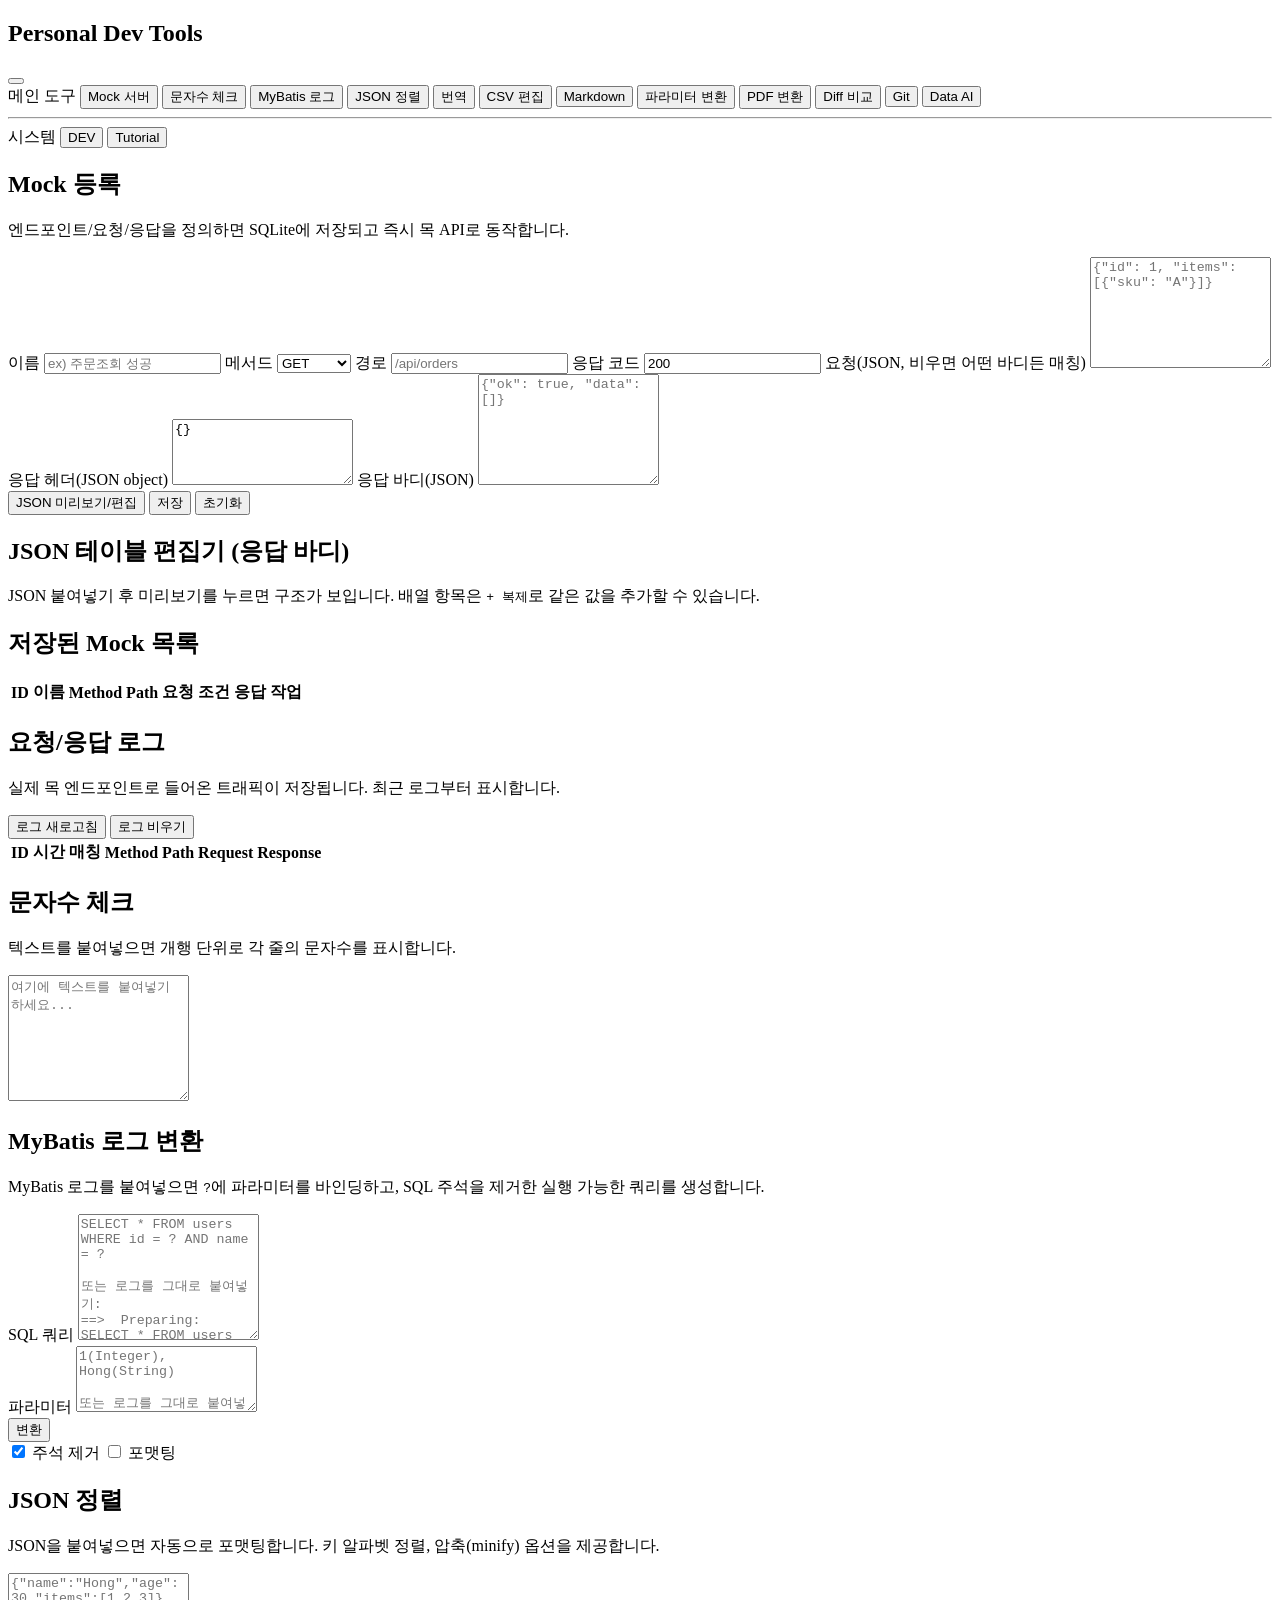
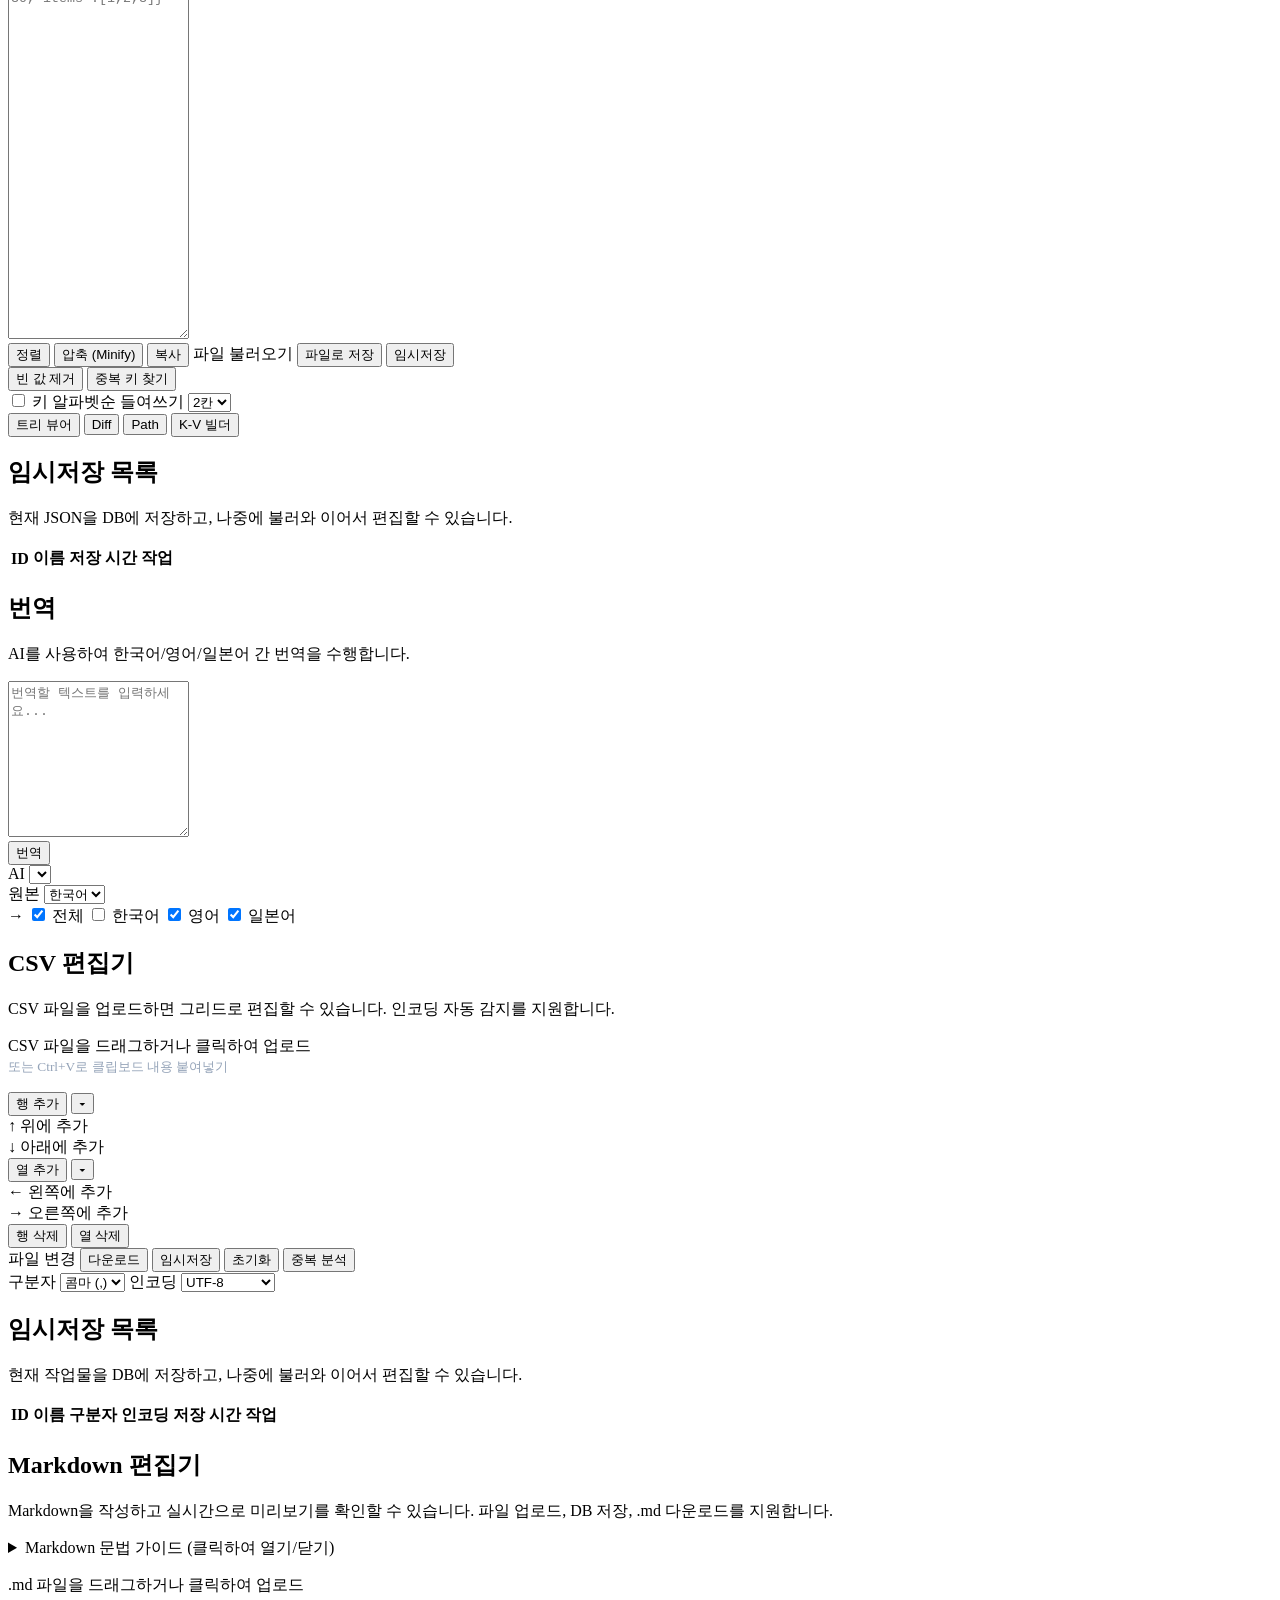
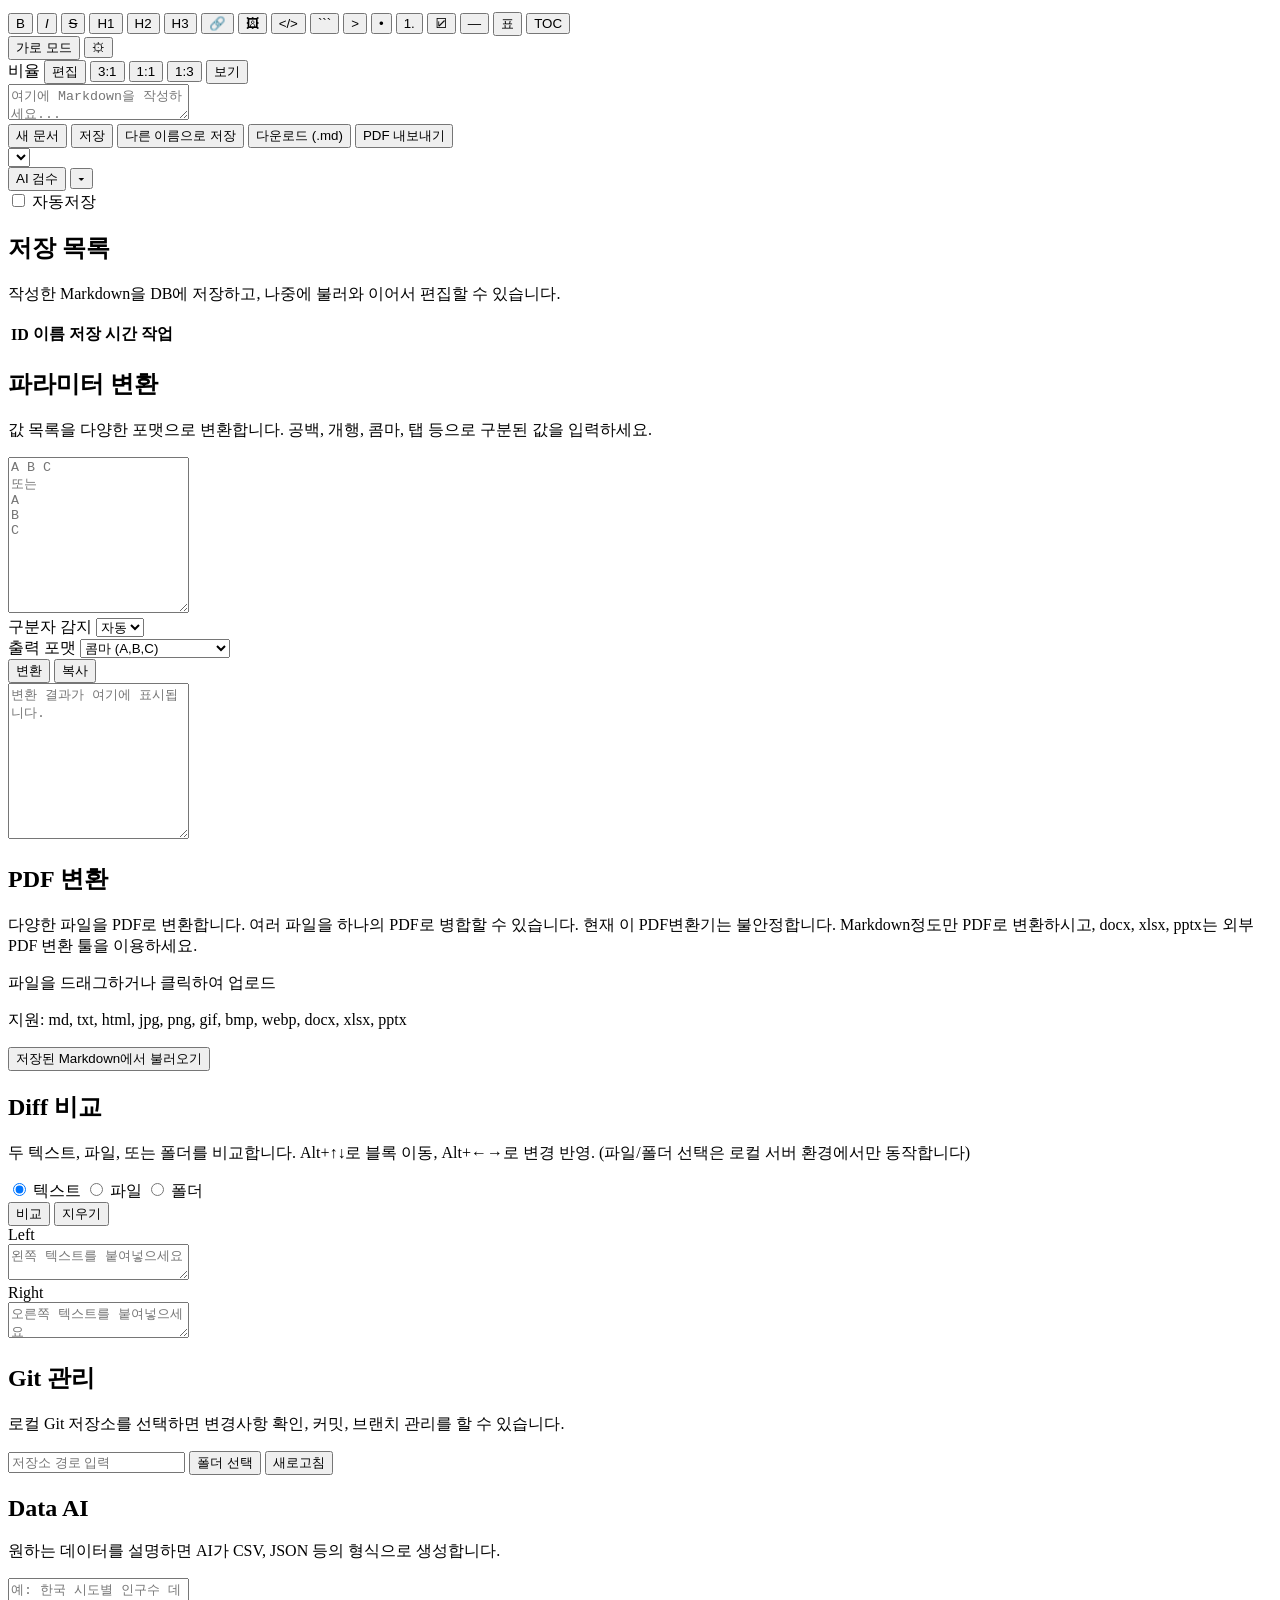
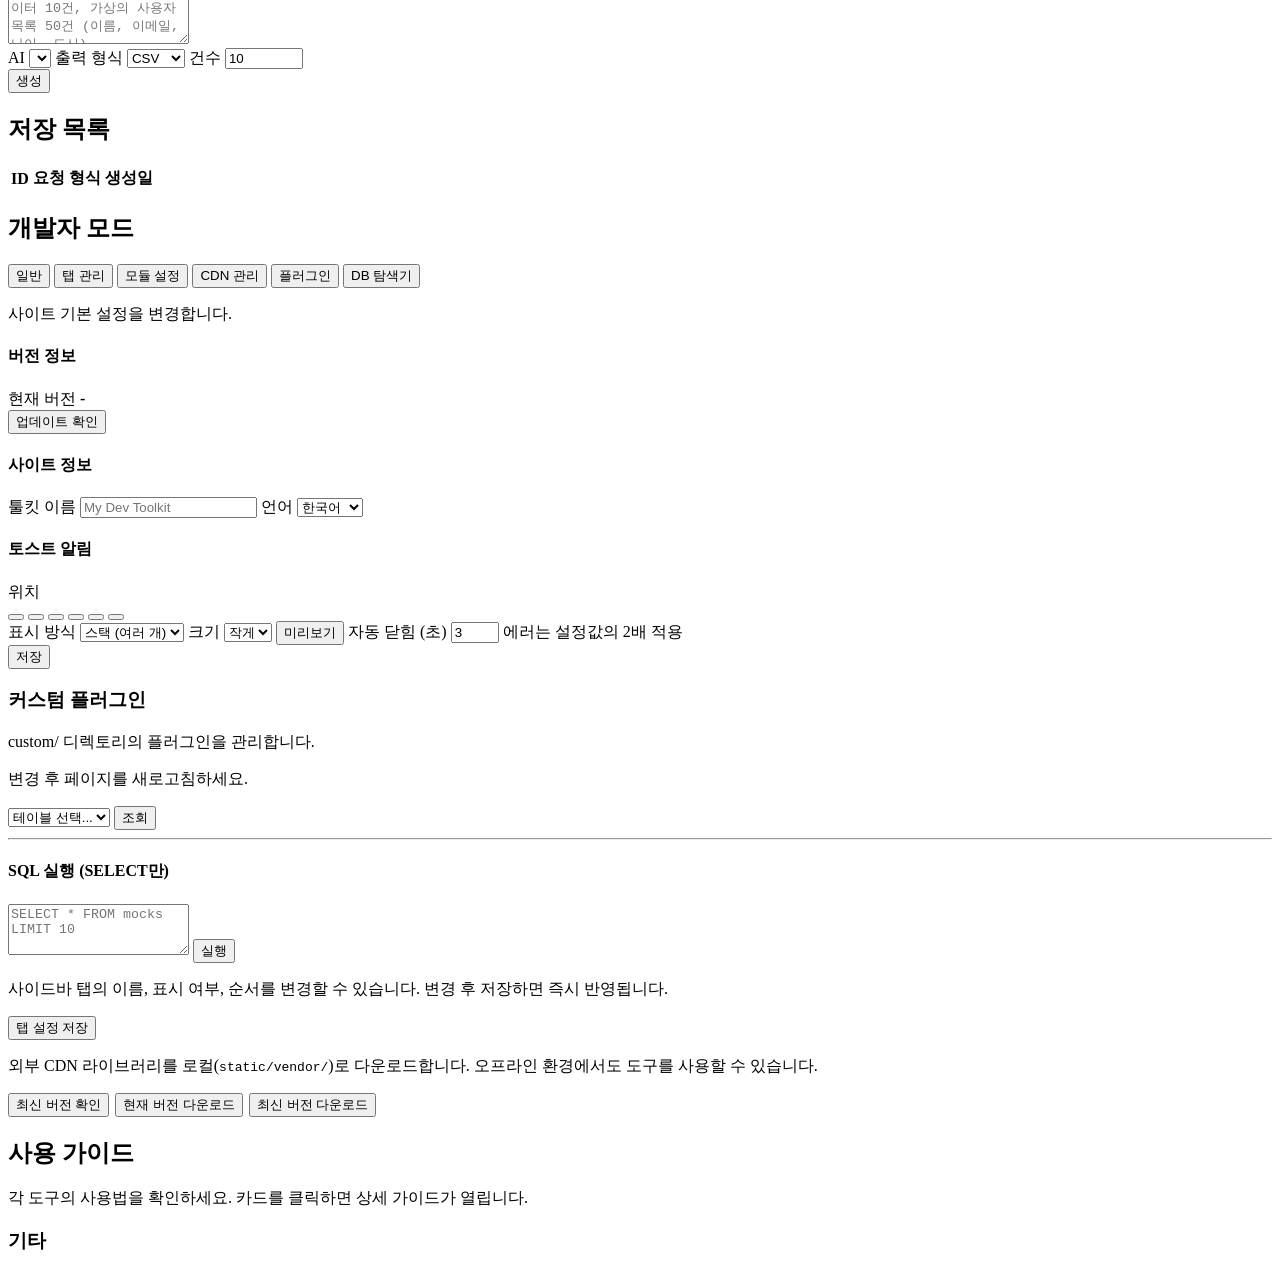
==== commit b6cca78f: "[Feature] Add version management system (#12) - VERSION file (1.0.0) + /api/dev/version, /api/dev/up" ====
--- a/static/index.html
+++ b/static/index.html
@@ -893,6 +893,23 @@
               <!-- 일반 설정 -->
               <div class="dev-section active" data-sec="general">
                 <p class="desc" data-i18n="dev.general_desc">사이트 기본 설정을 변경합니다.</p>
+                <div class="dev-module-card">
+                  <h4 data-i18n="dev.version_title">버전 정보</h4>
+                  <div class="dev-module-fields">
+                    <label class="dev-field">
+                      <span data-i18n="dev.version_current">현재 버전</span>
+                      <span class="dev-version-row">
+                        <strong id="devVersionCurrent">-</strong>
+                        <span id="devVersionBadge" class="dev-badge" style="display:none;"></span>
+                      </span>
+                    </label>
+                    <div class="dev-field" style="flex-direction:row;gap:8px;align-items:center;">
+                      <button class="dev-btn" id="devVersionCheck" data-i18n="dev.version_check">업데이트 확인</button>
+                      <button class="dev-btn primary" id="devVersionUpdate" data-i18n="dev.version_update" style="display:none;">업데이트</button>
+                    </div>
+                    <p id="devVersionStatus" class="dev-status-msg" style="display:none;"></p>
+                  </div>
+                </div>
                 <div class="dev-module-card">
                   <h4 data-i18n="dev.site_info">사이트 정보</h4>
                   <div class="dev-module-fields">
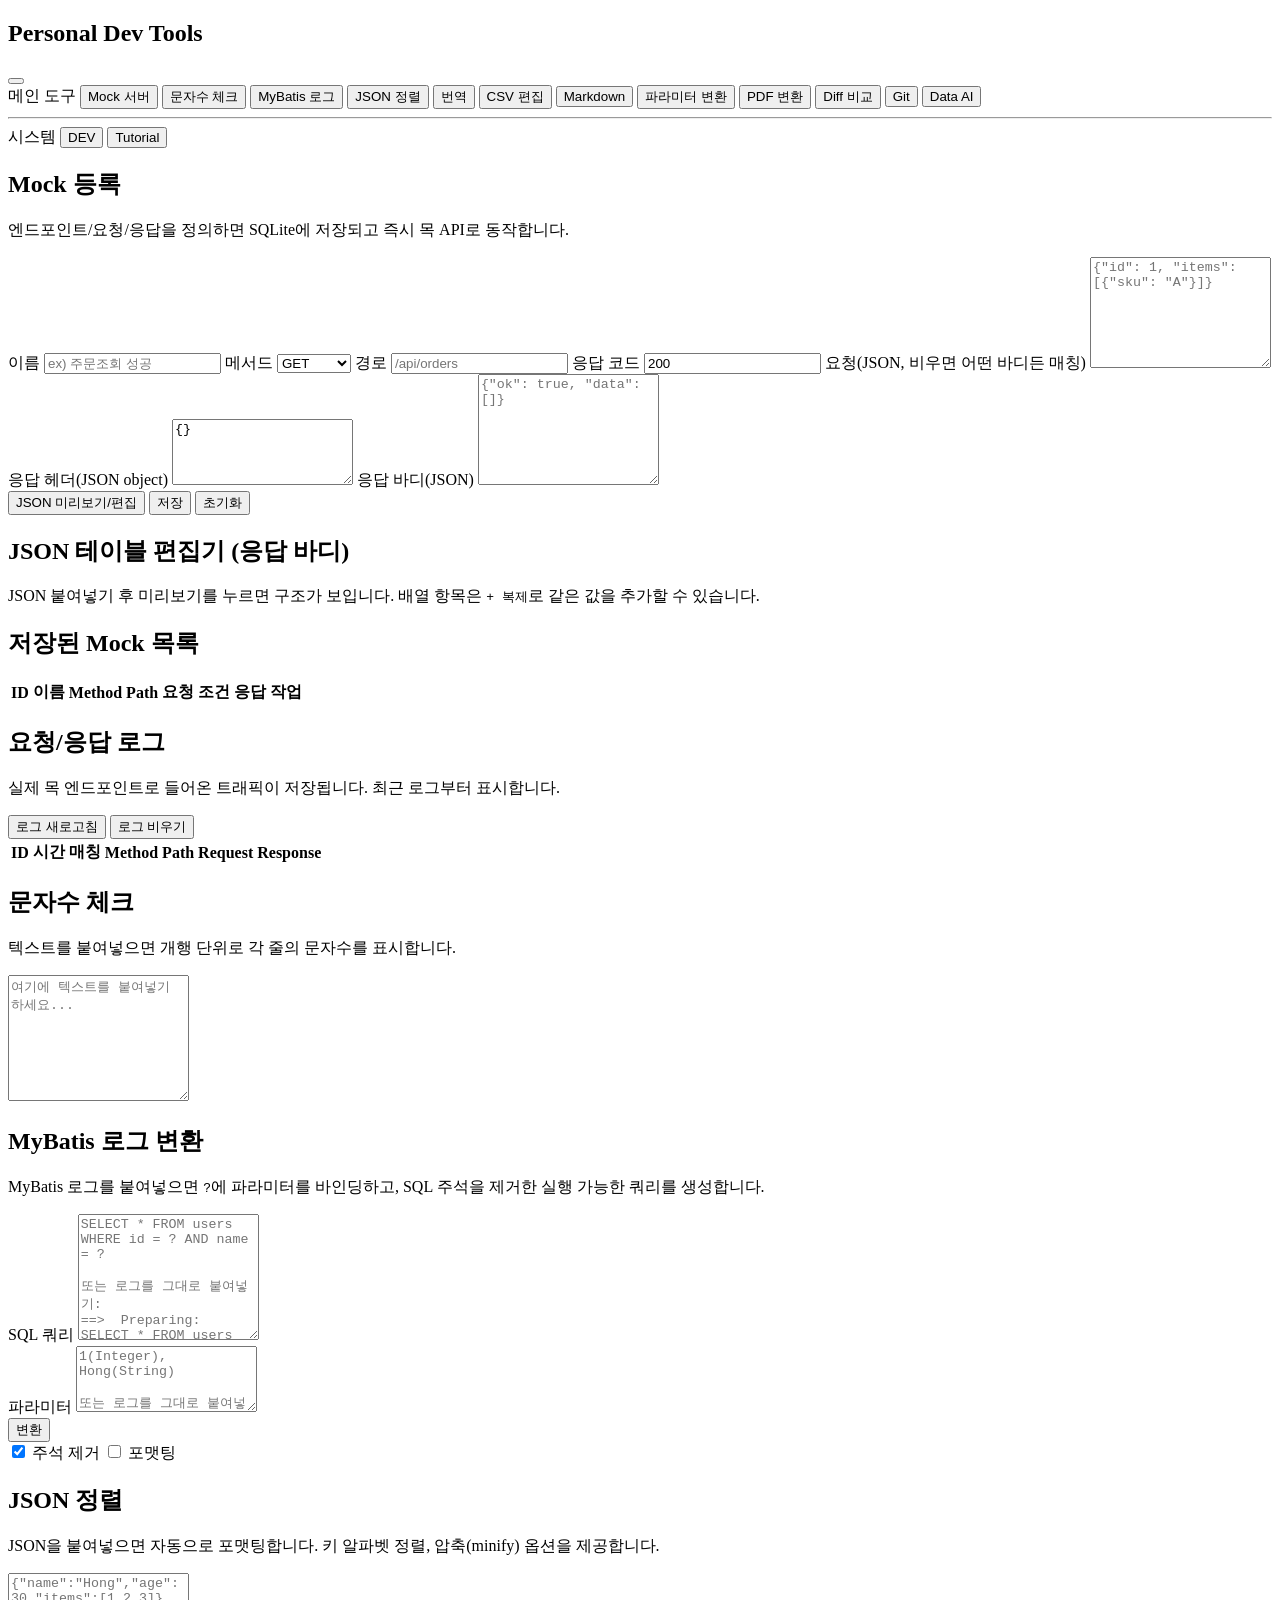
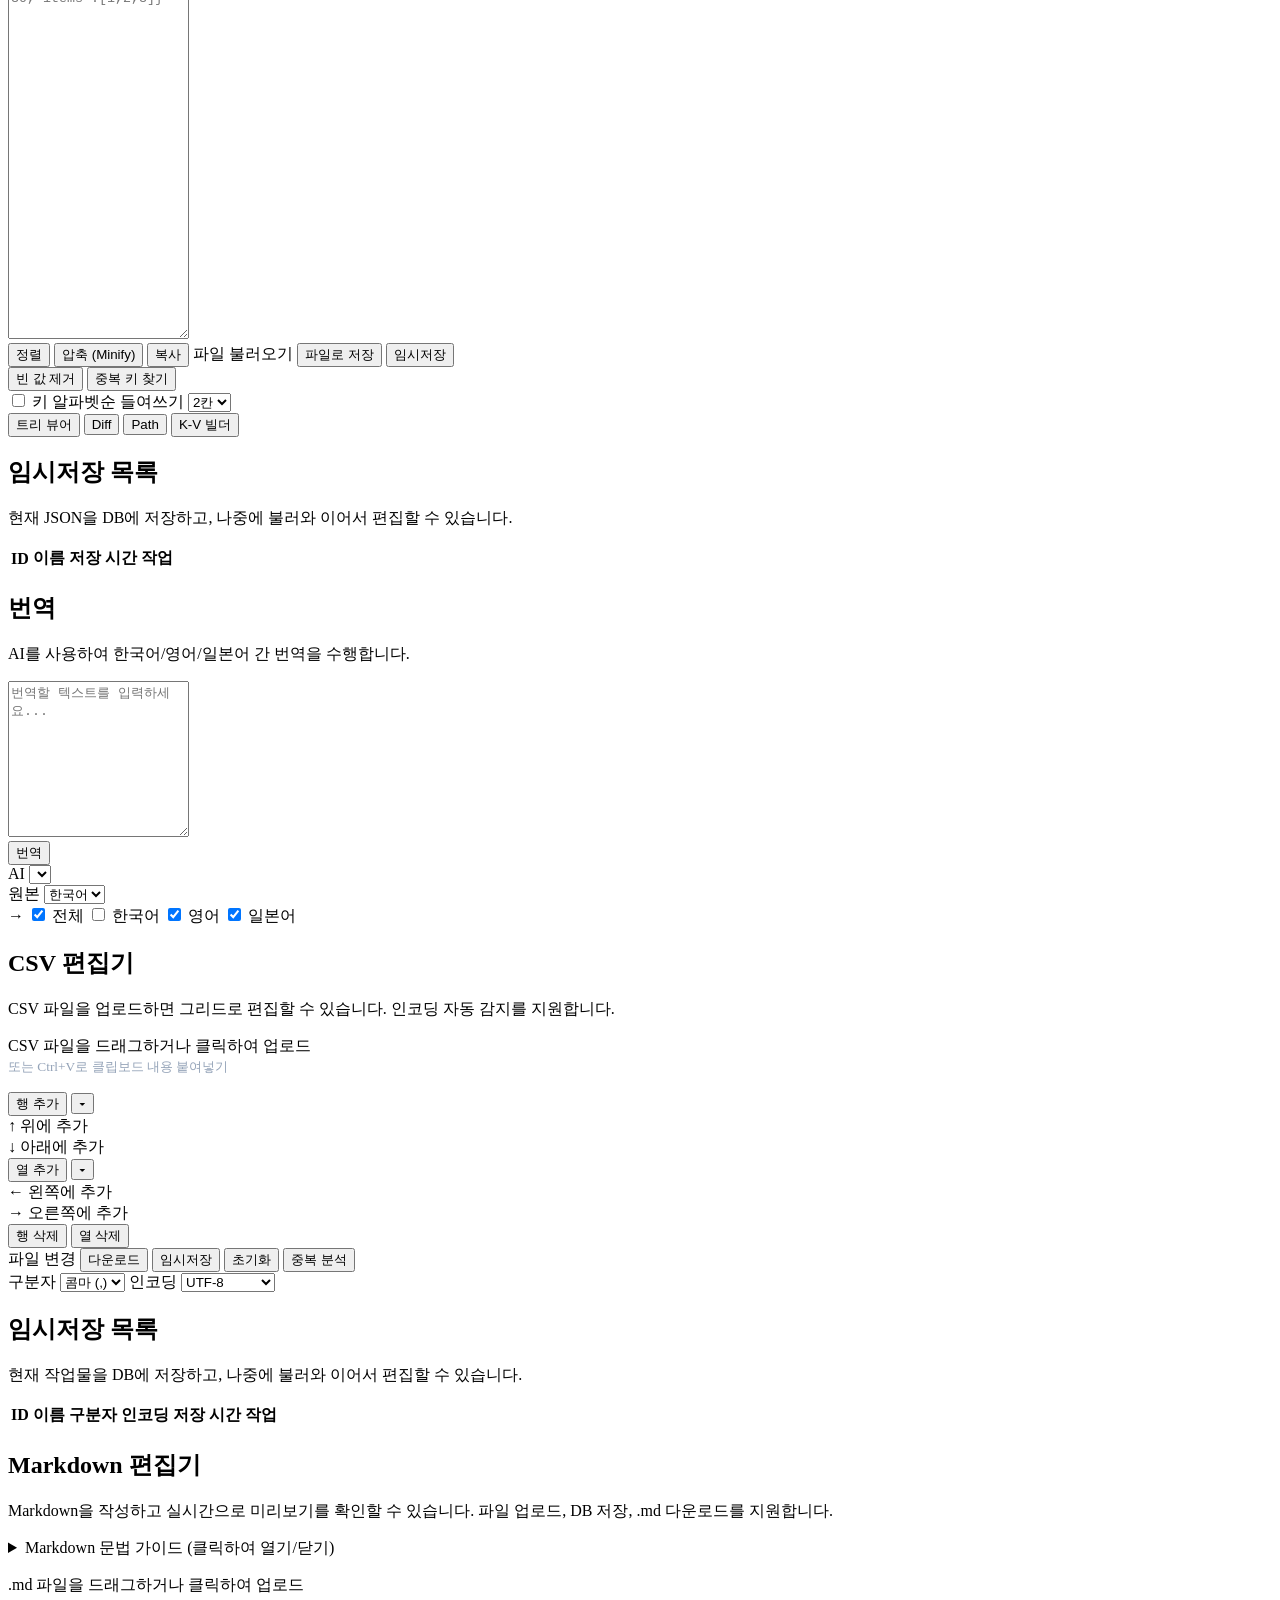
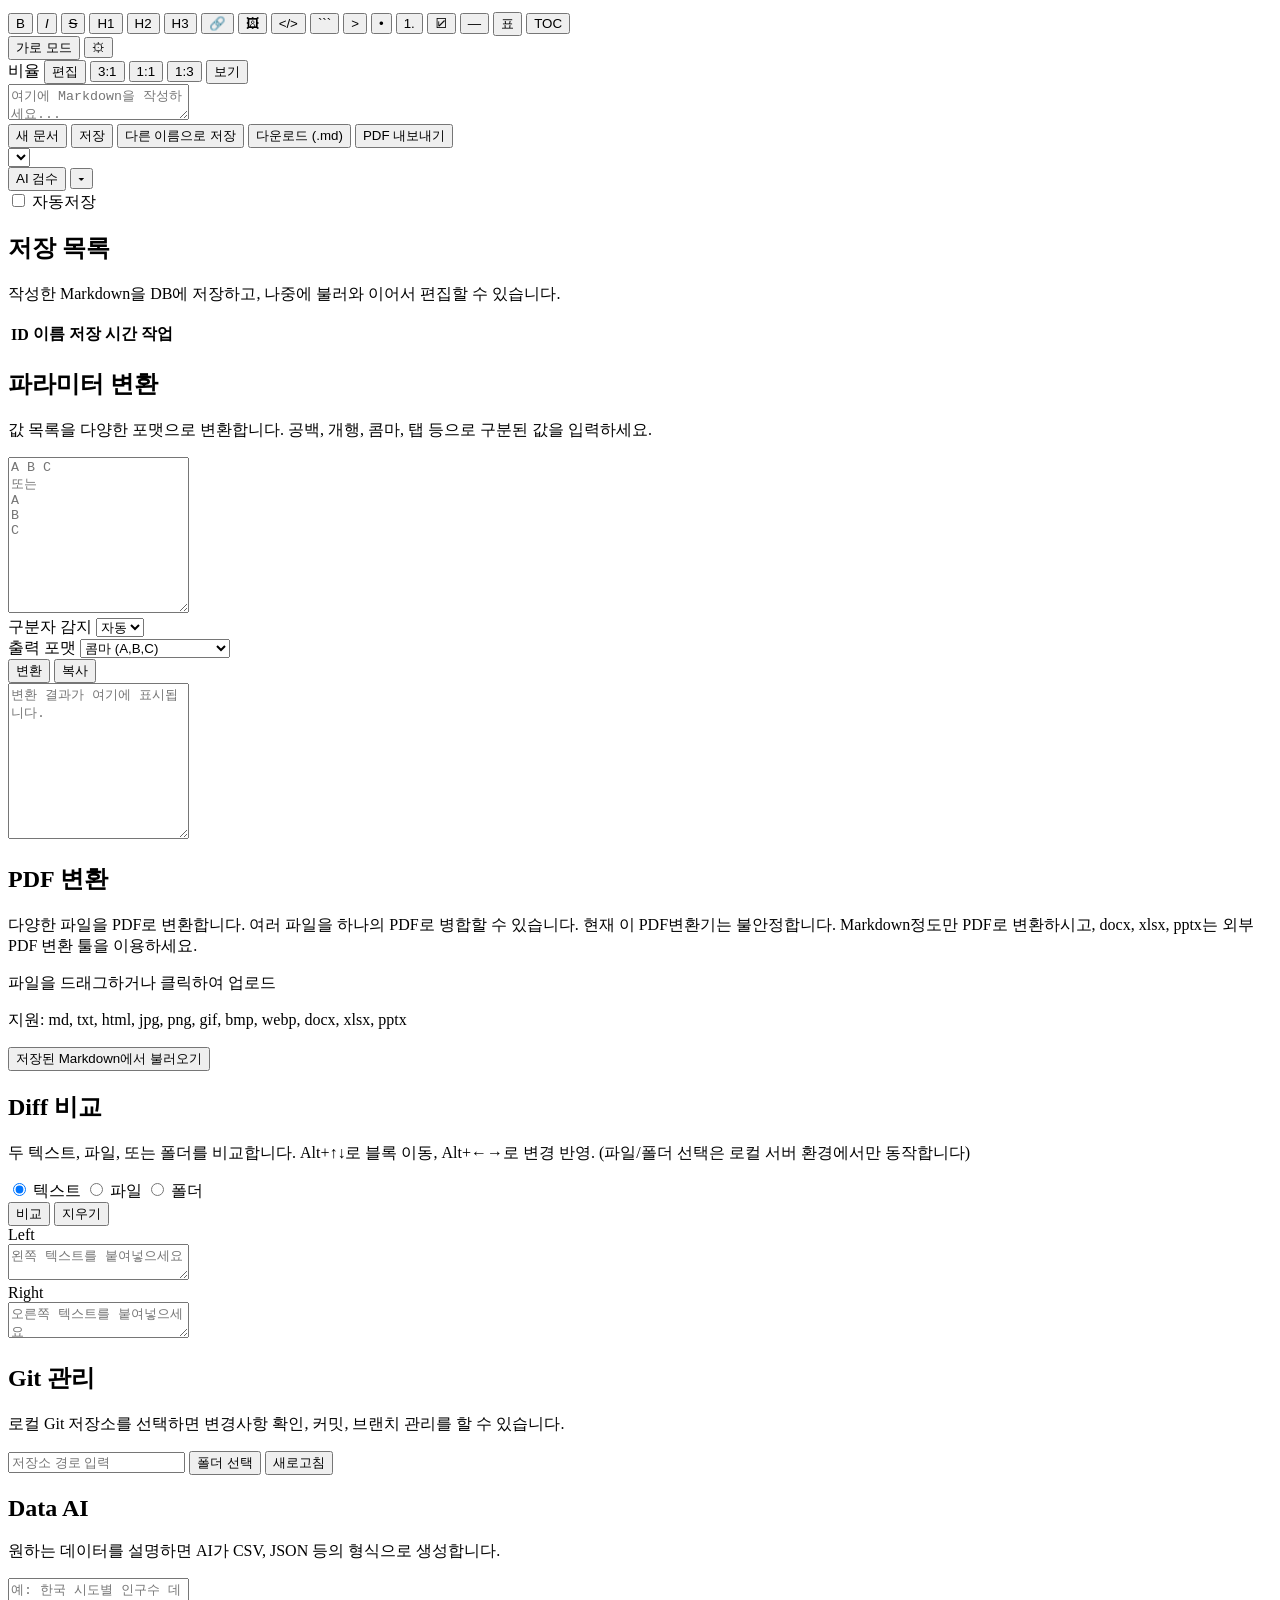
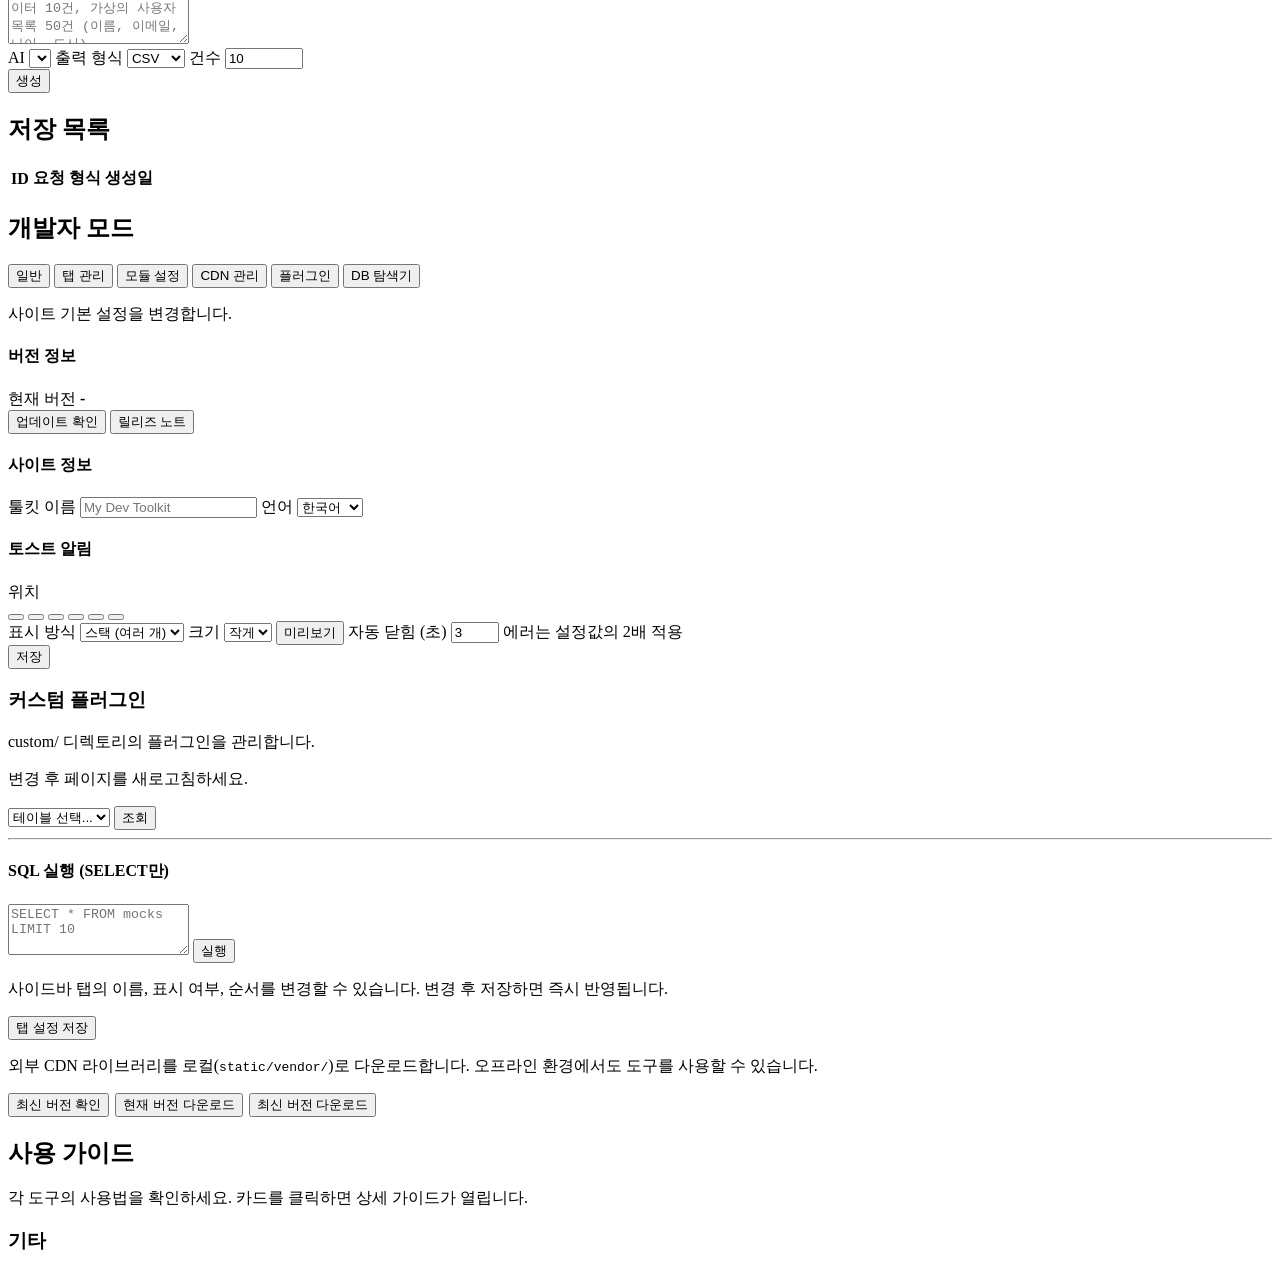
==== commit 0b09f20a: "Add release notes viewer and category config - /api/dev/releases endpoint to fetch GitHub release no" ====
--- a/static/index.html
+++ b/static/index.html
@@ -906,8 +906,10 @@
                     <div class="dev-field" style="flex-direction:row;gap:8px;align-items:center;">
                       <button class="dev-btn" id="devVersionCheck" data-i18n="dev.version_check">업데이트 확인</button>
                       <button class="dev-btn primary" id="devVersionUpdate" data-i18n="dev.version_update" style="display:none;">업데이트</button>
+                      <button class="dev-btn" id="devReleaseNotesBtn" data-i18n="dev.version_release_notes">릴리즈 노트</button>
                     </div>
                     <p id="devVersionStatus" class="dev-status-msg" style="display:none;"></p>
+                    <div id="devReleaseNotes" class="dev-release-notes" style="display:none;"></div>
                   </div>
                 </div>
                 <div class="dev-module-card">
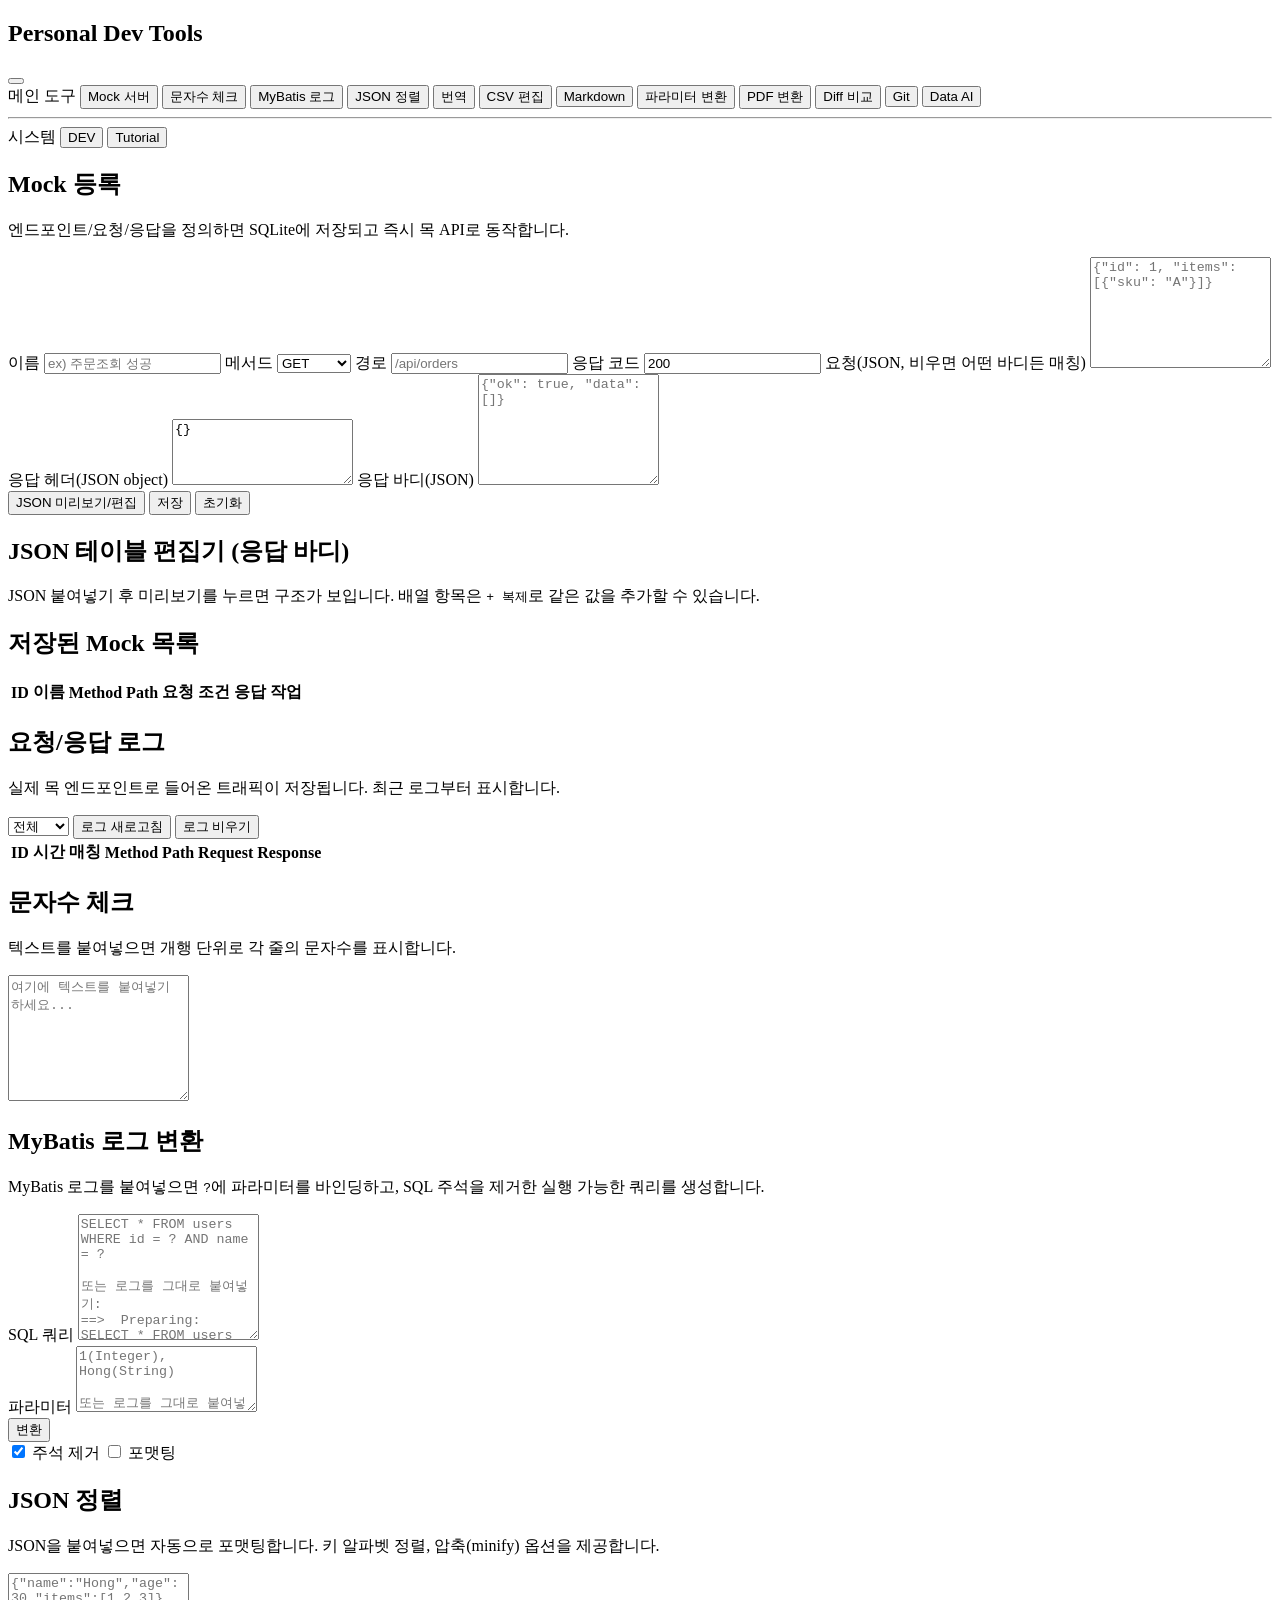
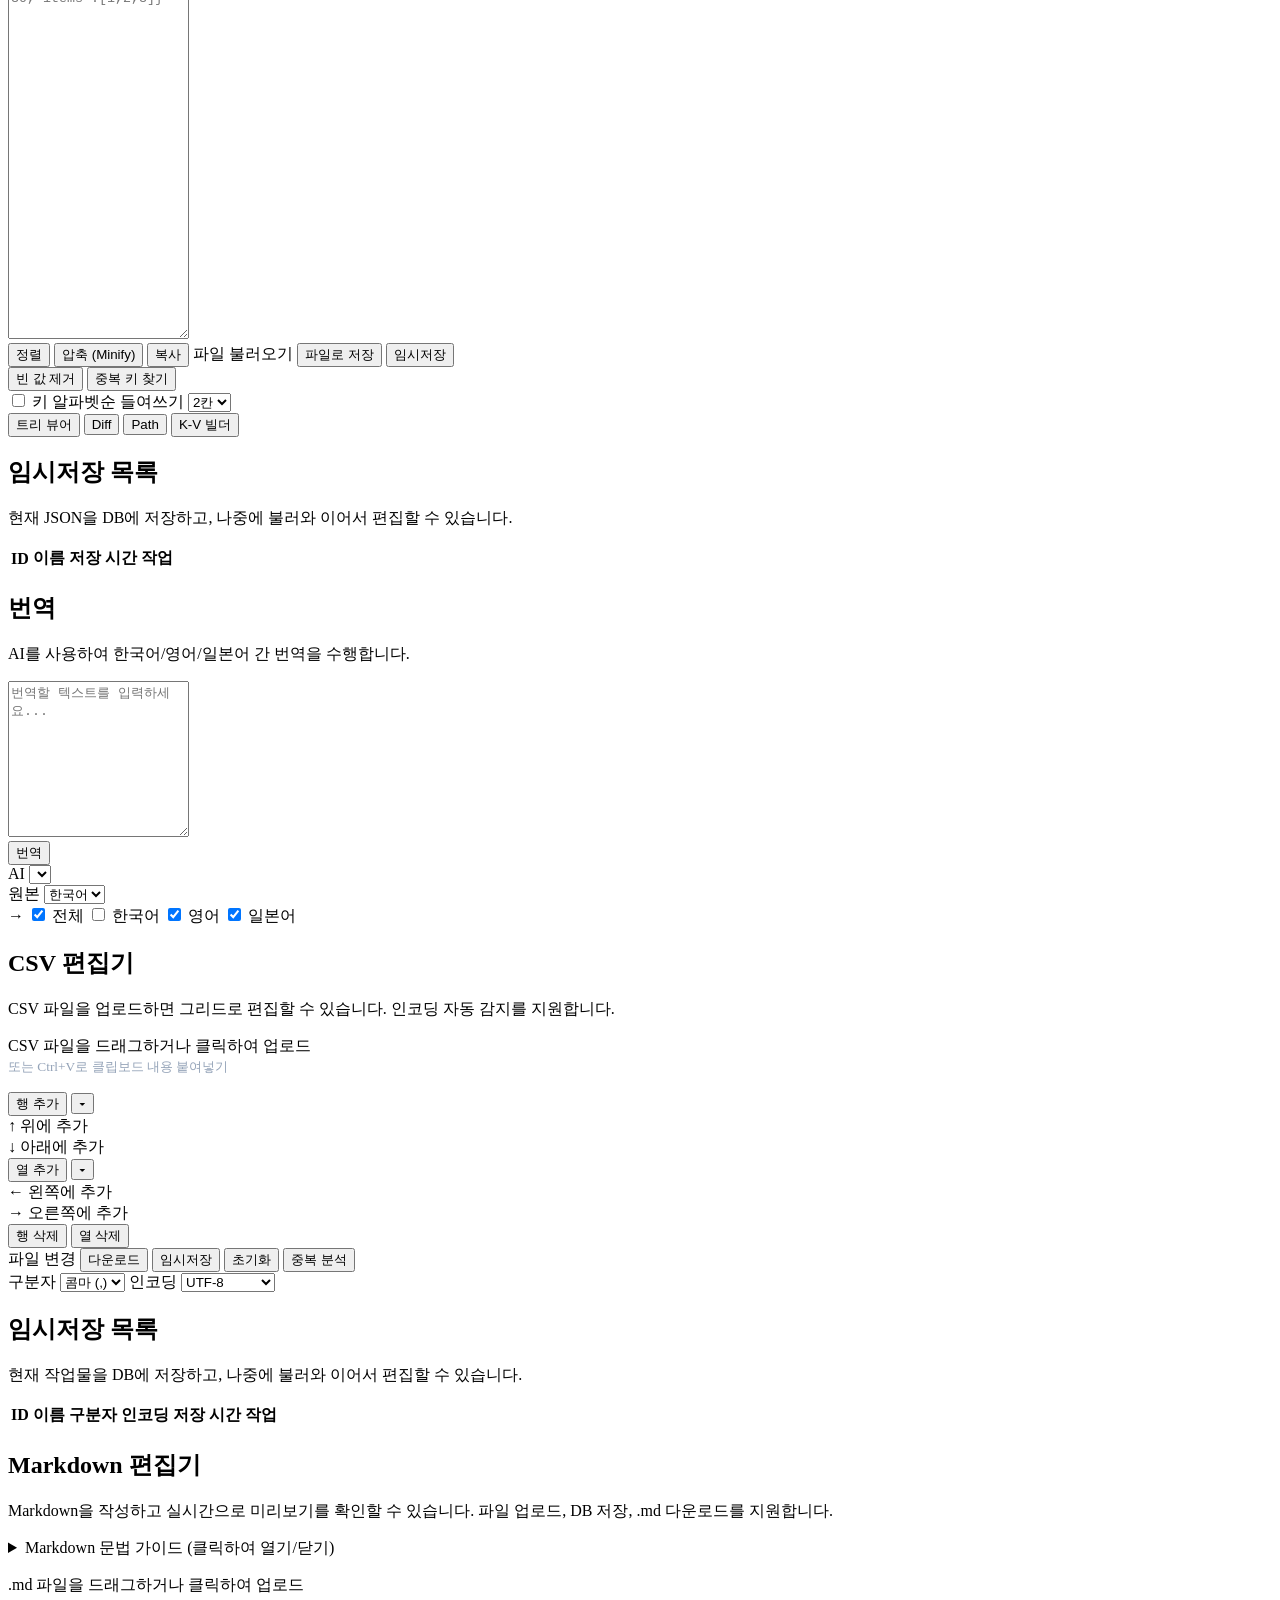
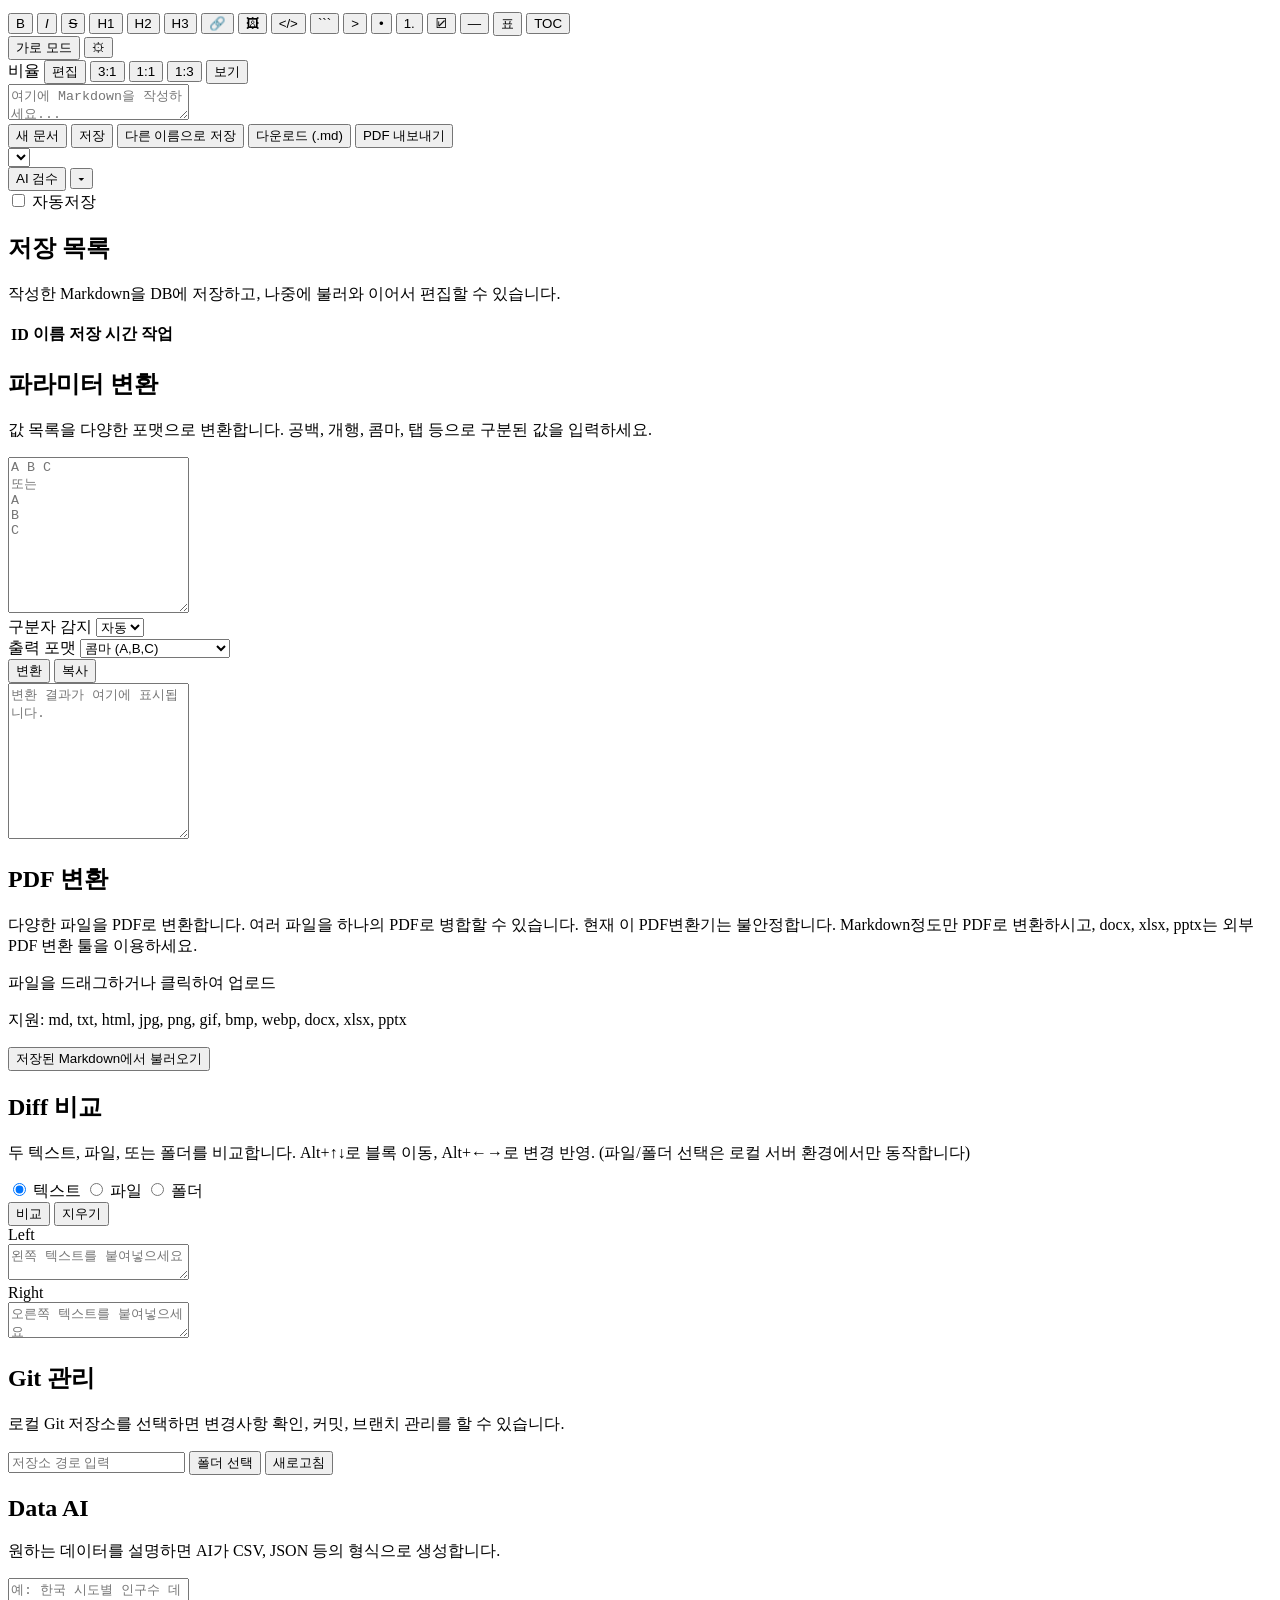
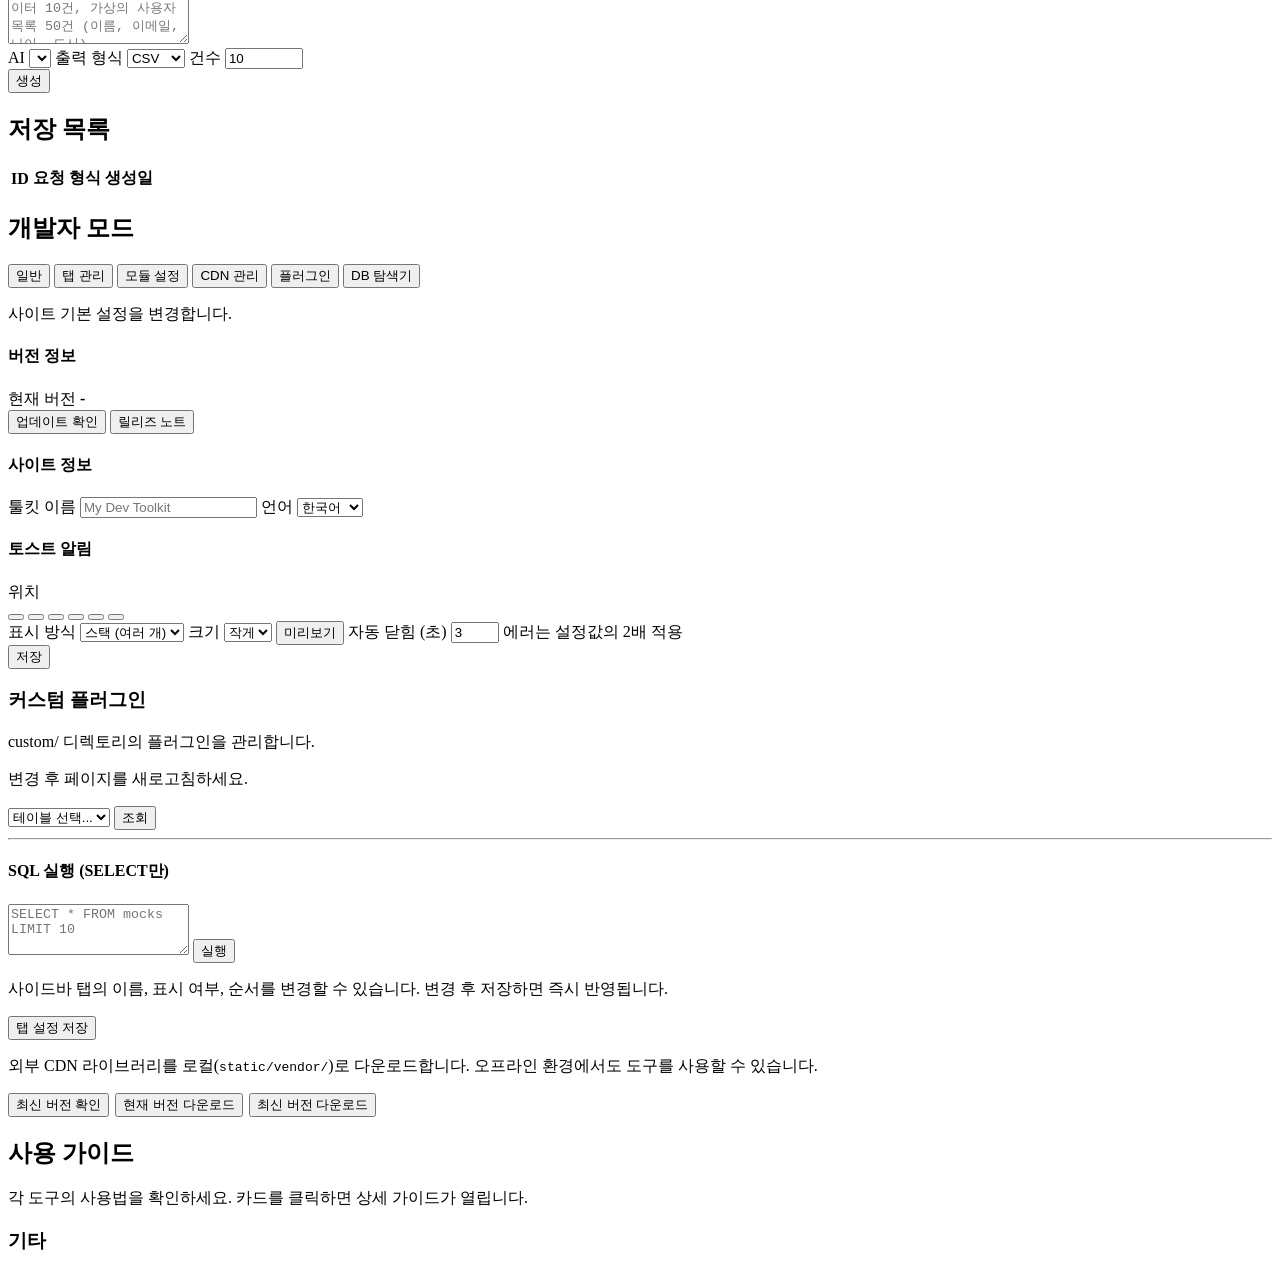
==== commit f8d20a97: "Mock 로그 필터링 기능 추가 - 정적 파일 확장자(.css, .js, .png 등) 요청의 unmatched 로그 자동 제외 - 로그 목록 API에 filter 파라미터 지원 " ====
--- a/static/index.html
+++ b/static/index.html
@@ -105,6 +105,11 @@
             <h2 data-i18n="mock.log_title">요청/응답 로그</h2>
             <p class="desc" data-i18n="mock.log_desc">실제 목 엔드포인트로 들어온 트래픽이 저장됩니다. 최근 로그부터 표시합니다.</p>
             <div class="actions">
+              <select id="logFilter">
+                <option value="all" data-i18n="mock.log_filter_all">전체</option>
+                <option value="matched" data-i18n="mock.log_filter_matched">매칭됨</option>
+                <option value="unmatched" data-i18n="mock.log_filter_unmatched">미매칭</option>
+              </select>
               <button type="button" id="refreshLogsBtn" data-i18n="mock.log_refresh">로그 새로고침</button>
               <button type="button" id="clearLogsBtn" data-i18n="mock.log_clear">로그 비우기</button>
             </div>
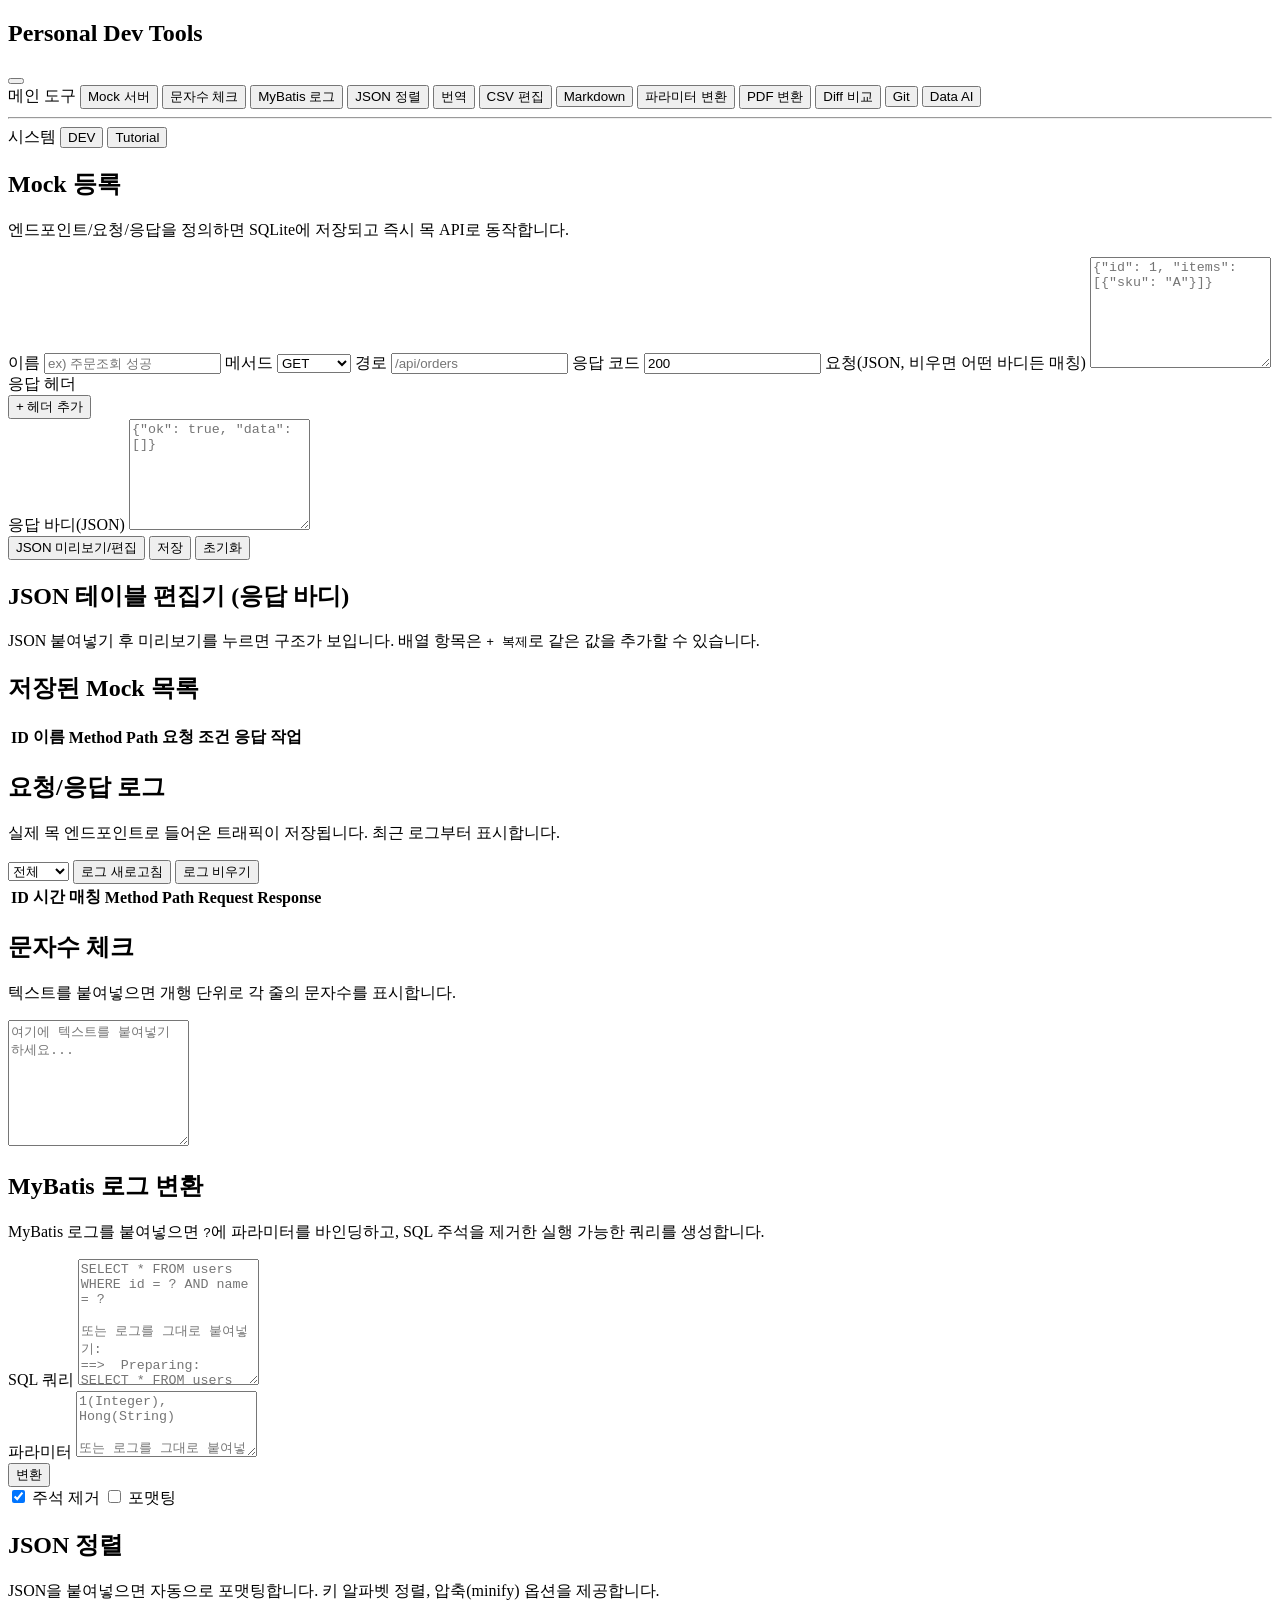
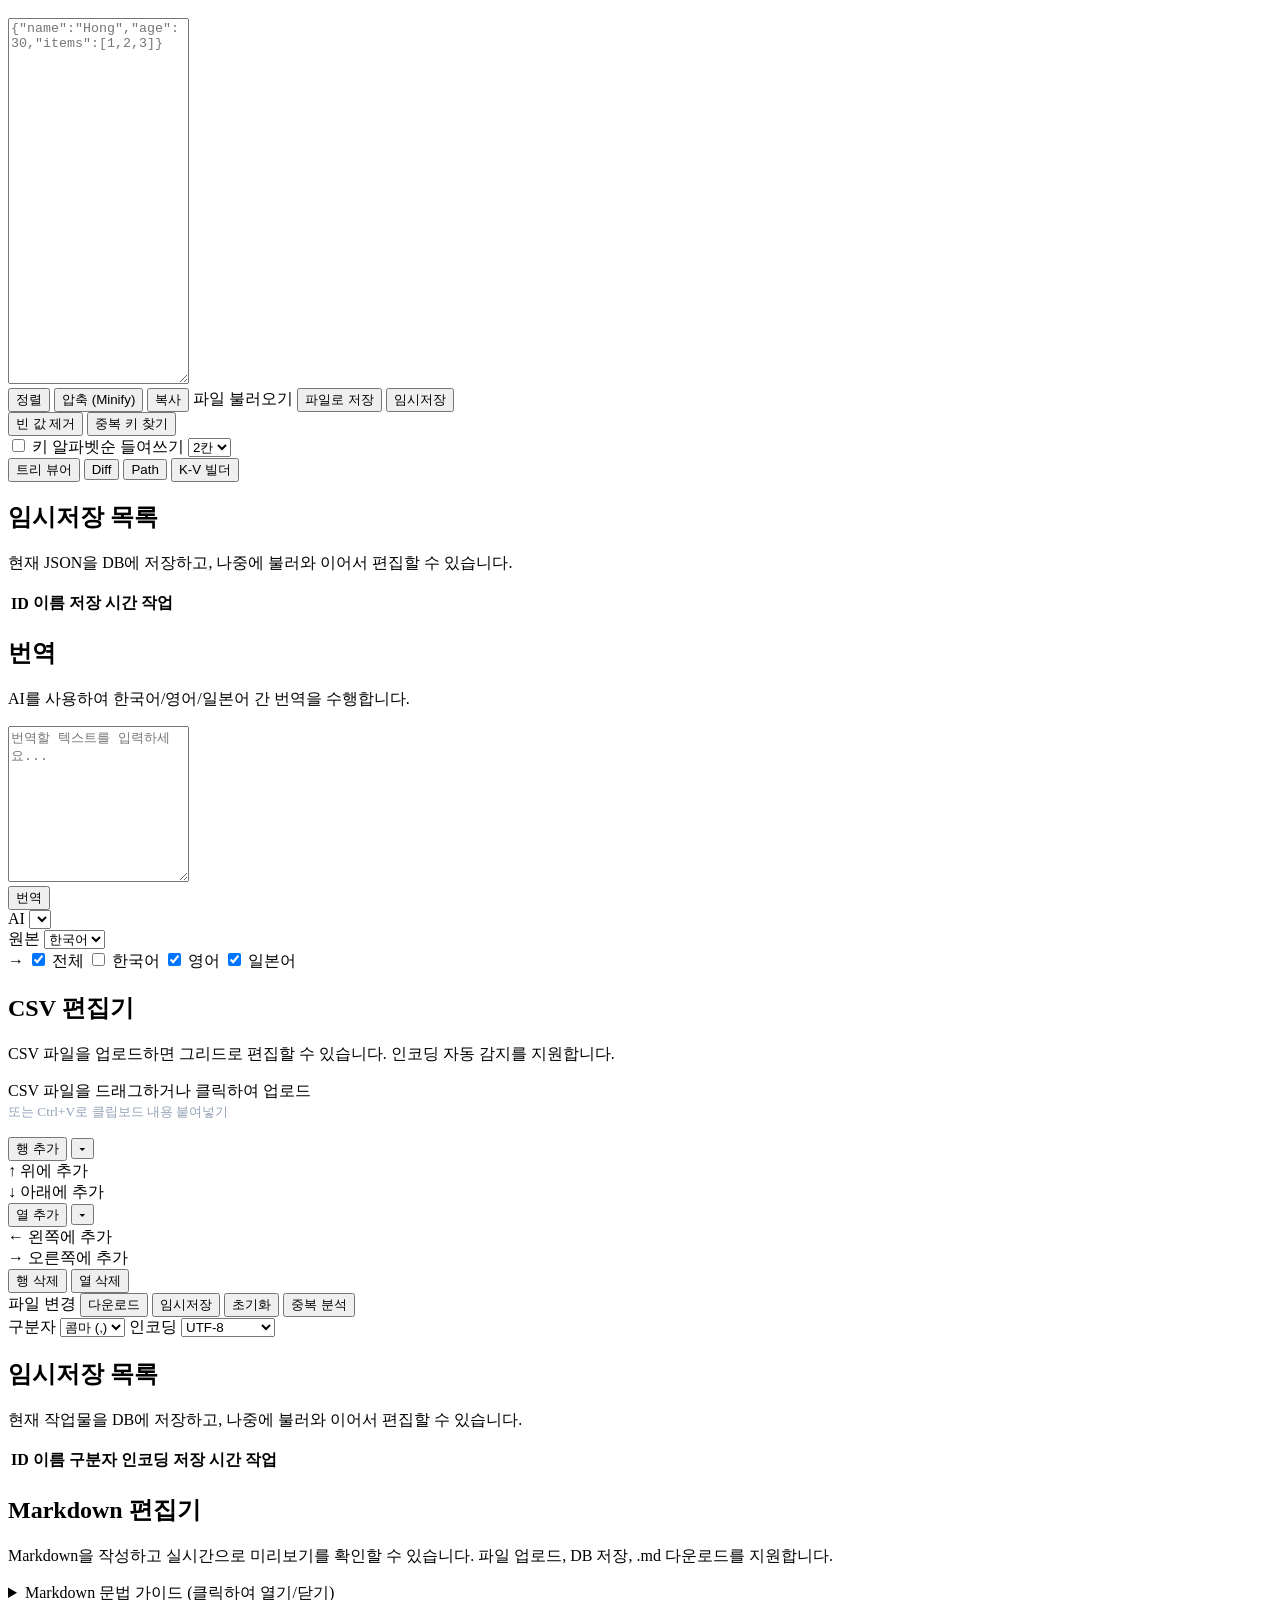
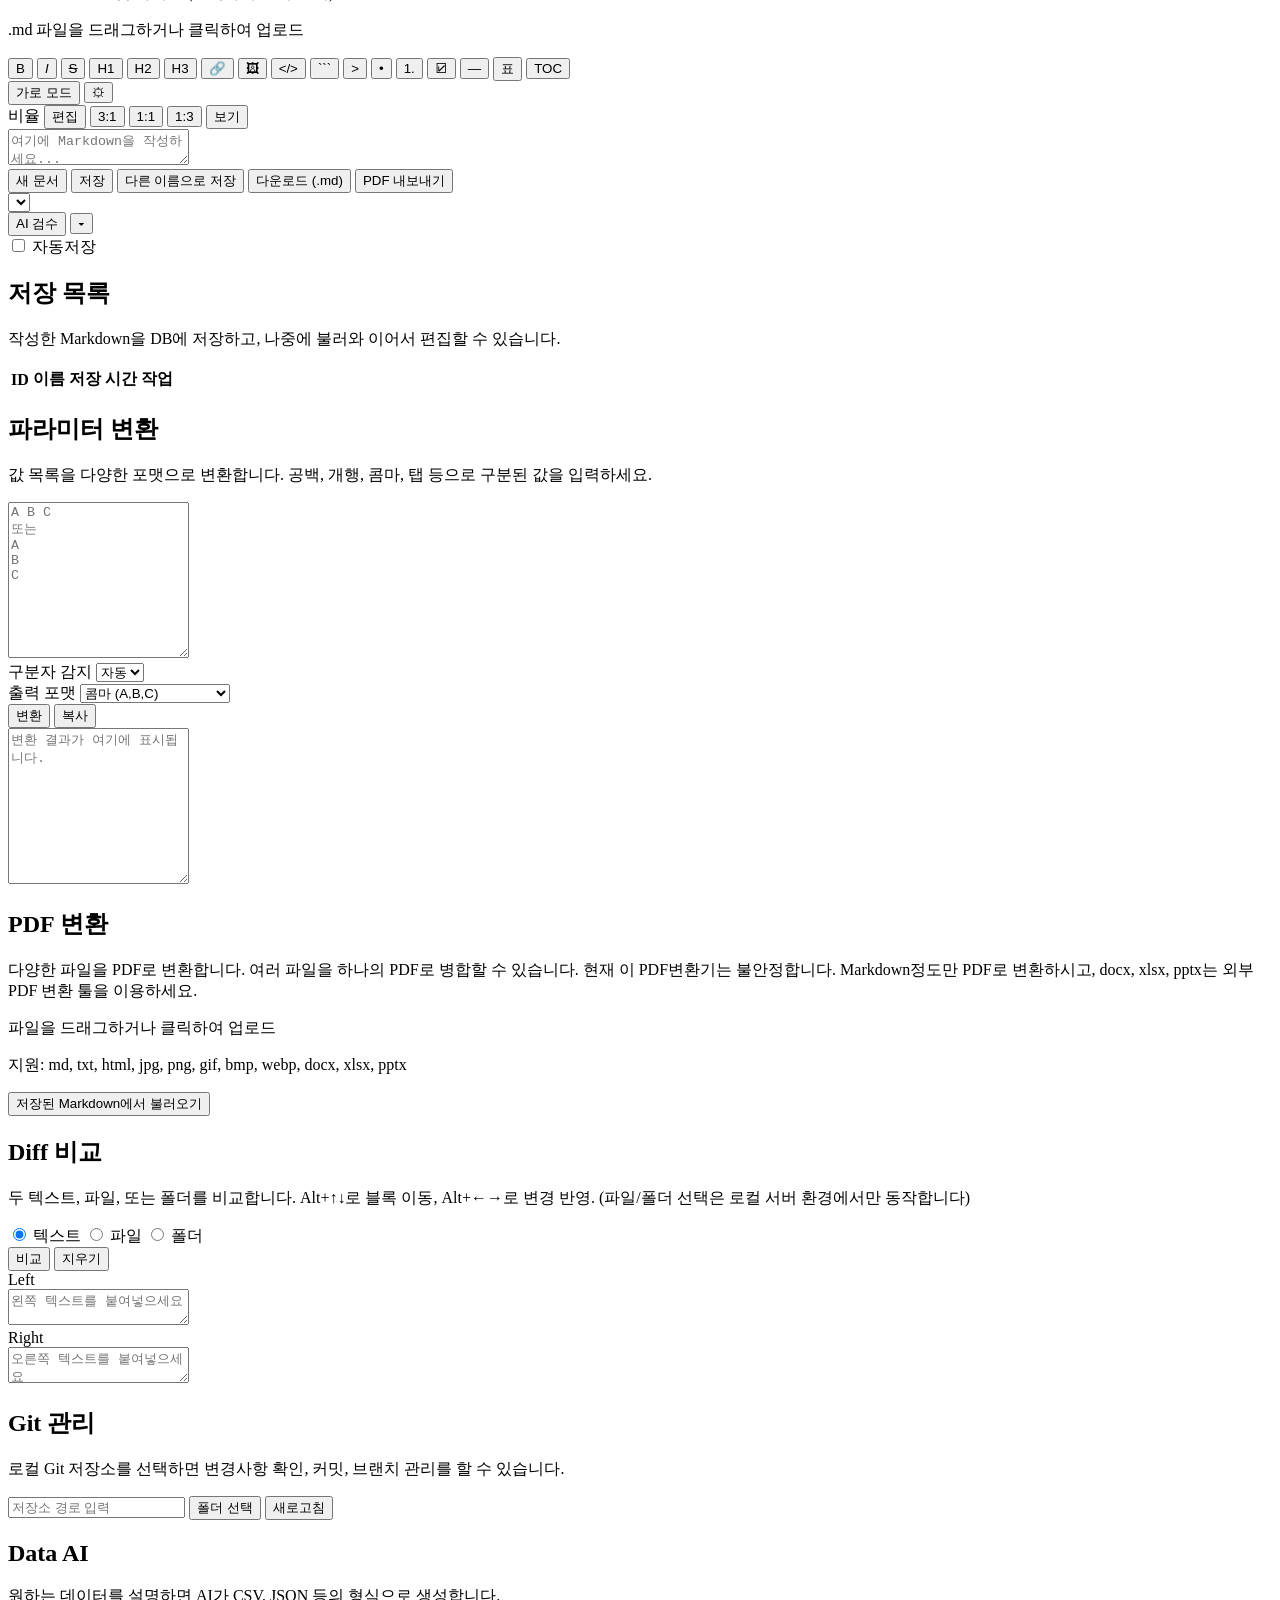
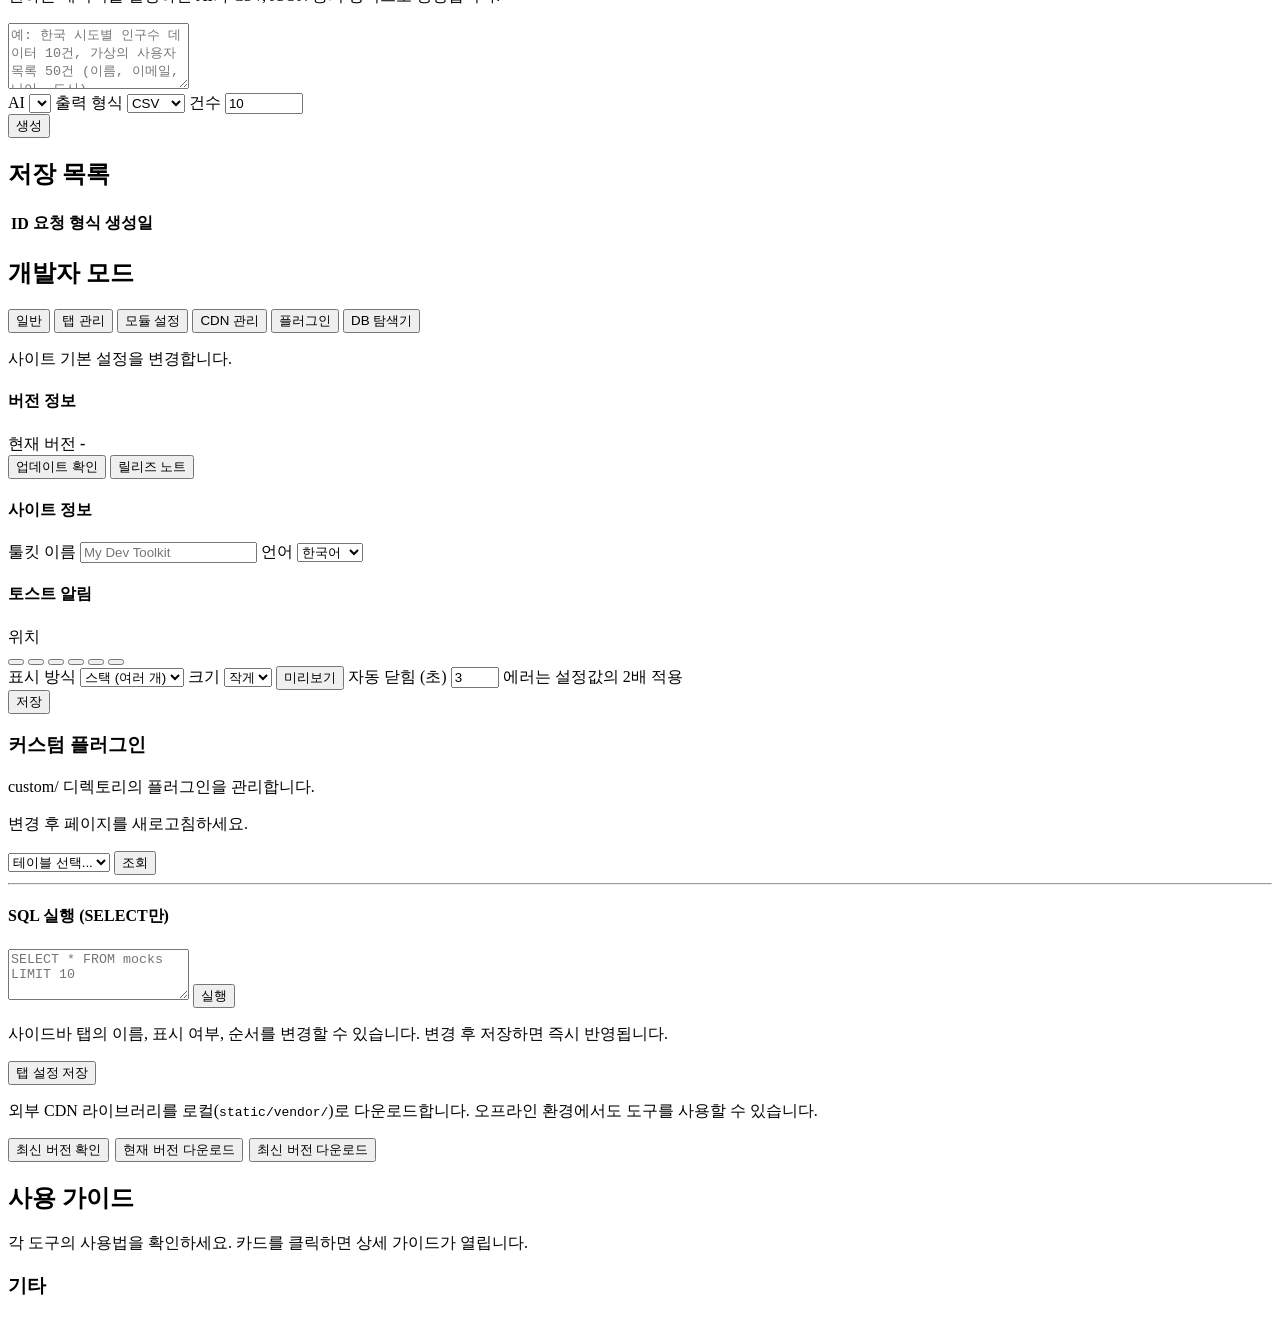
==== commit 5dca34d4: "Mock 헤더 입력 드롭다운 UI 구현 - mock_headers DB 테이블 추가 (표준 헤더 시딩 포함) - GET/POST /api/mock-headers 엔드포인트 추가 -" ====
--- a/static/index.html
+++ b/static/index.html
@@ -60,9 +60,11 @@
                 <textarea id="requestJson" rows="7" placeholder='{"id": 1, "items": [{"sku": "A"}]}'></textarea>
               </label>
 
-              <label class="span-2"><span data-i18n="mock.response_headers">응답 헤더(JSON object)</span>
-                <textarea id="responseHeaders" rows="4" placeholder='{"X-Mock": "yes"}'>{}</textarea>
-              </label>
+              <div class="span-2">
+                <span data-i18n="mock.response_headers">응답 헤더</span>
+                <div id="responseHeaderRows" class="mock-header-rows"></div>
+                <button type="button" id="addResponseHeaderBtn" class="btn-sm" data-i18n="mock.add_header">+ 헤더 추가</button>
+              </div>
 
               <label class="span-2"><span data-i18n="mock.response_body">응답 바디(JSON)</span>
                 <textarea id="responseBody" rows="7" placeholder='{"ok": true, "data": []}'></textarea>
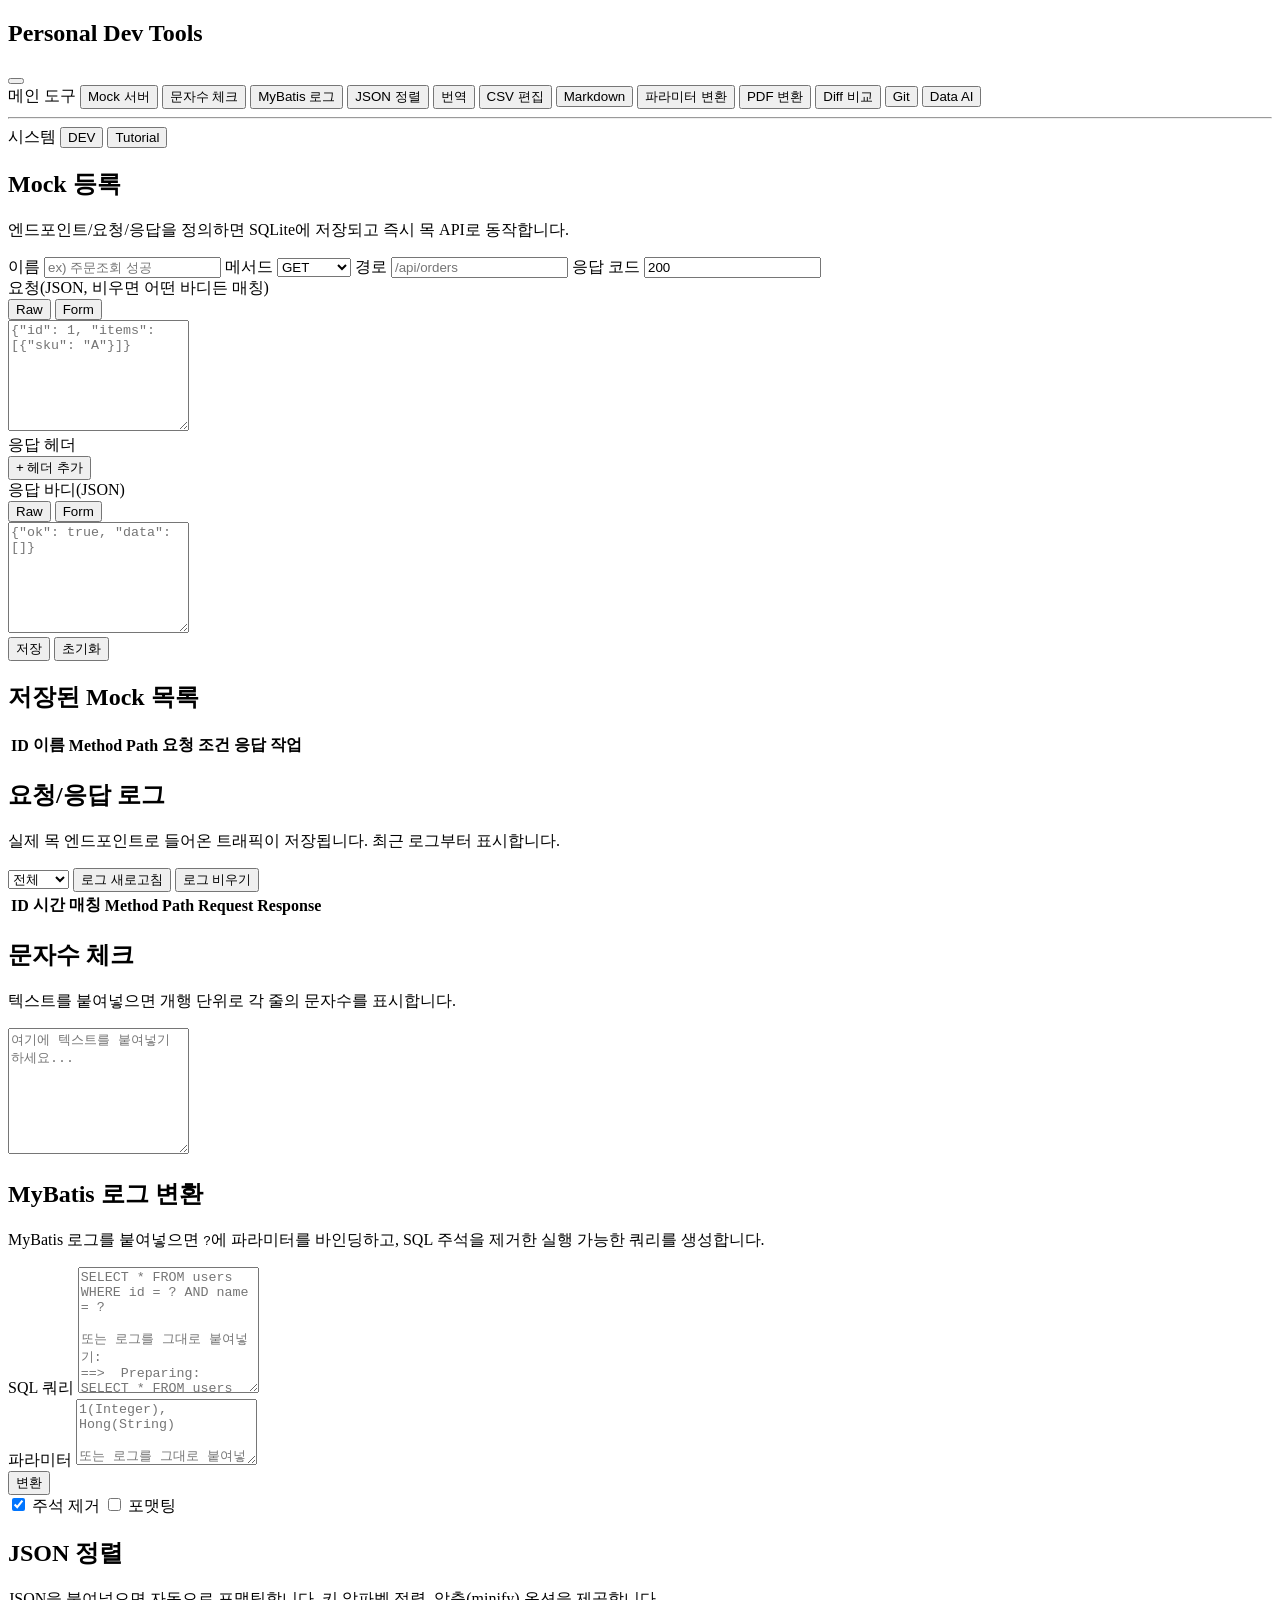
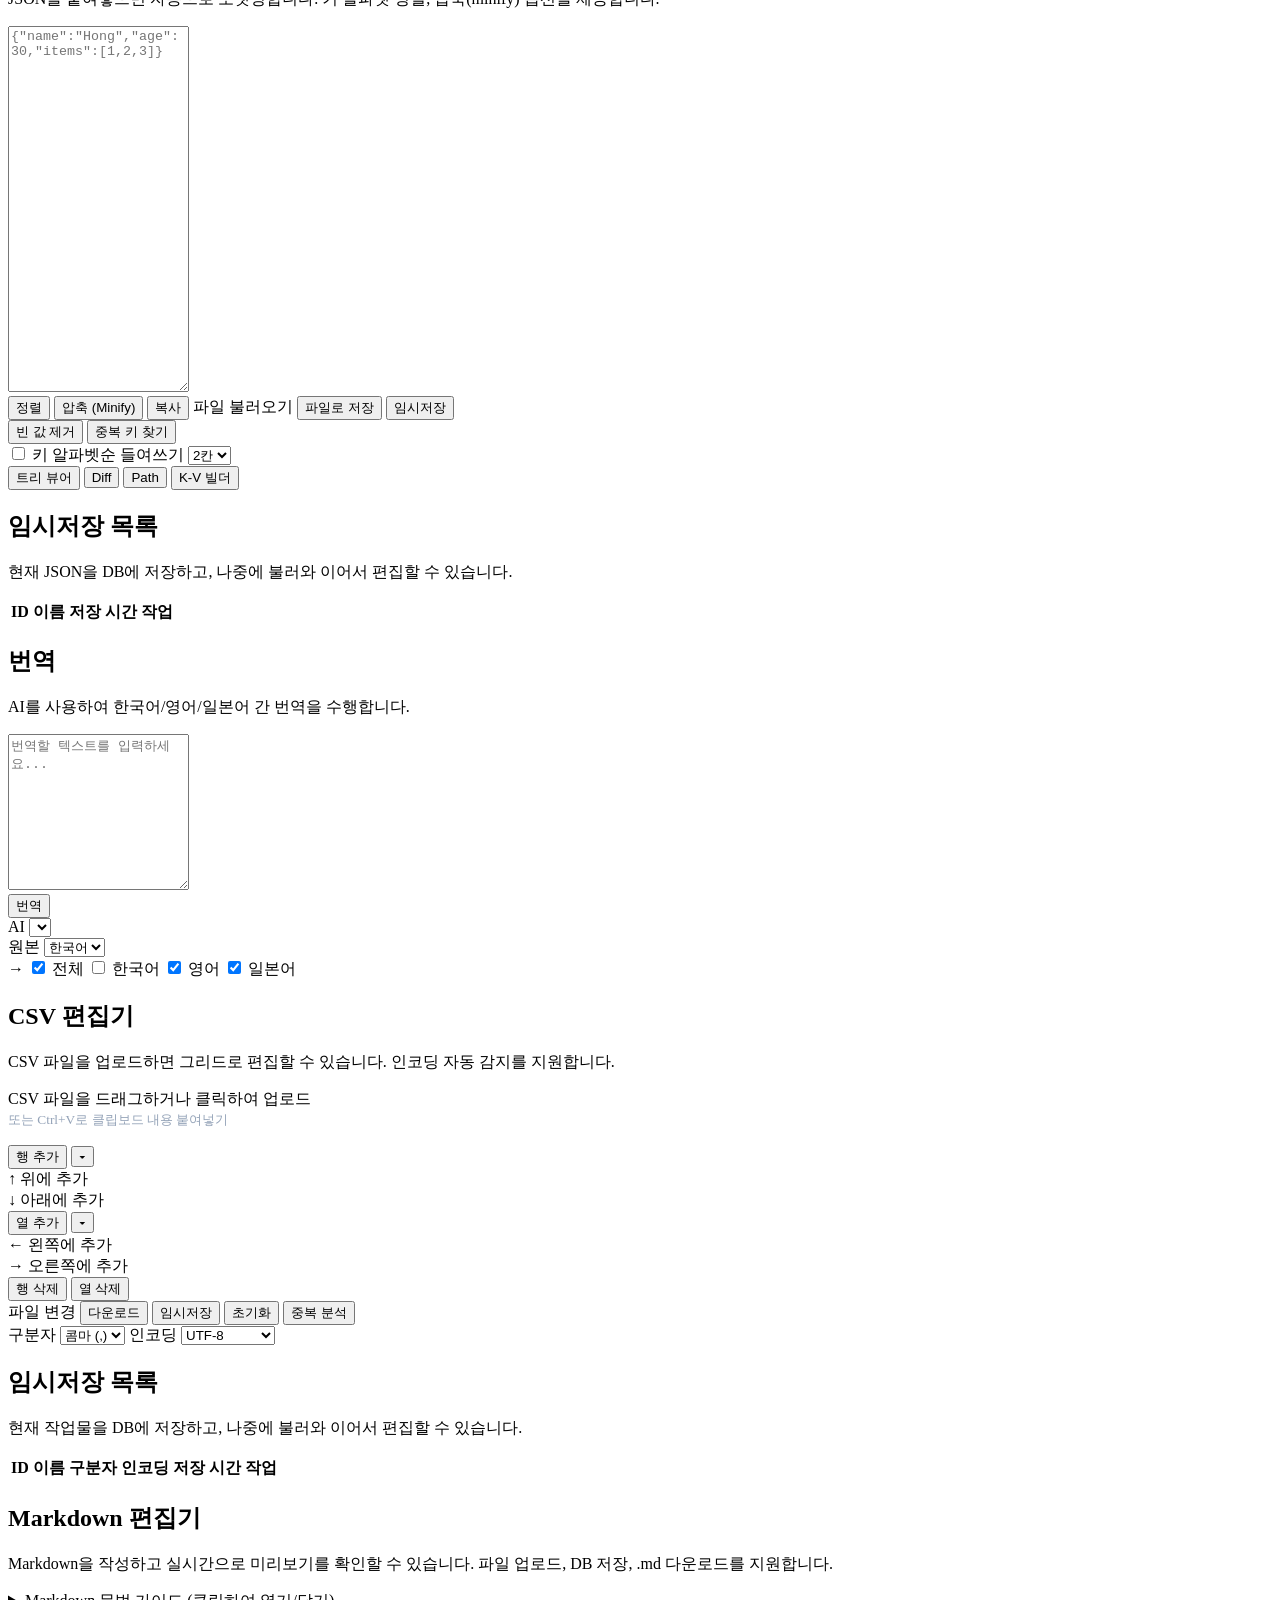
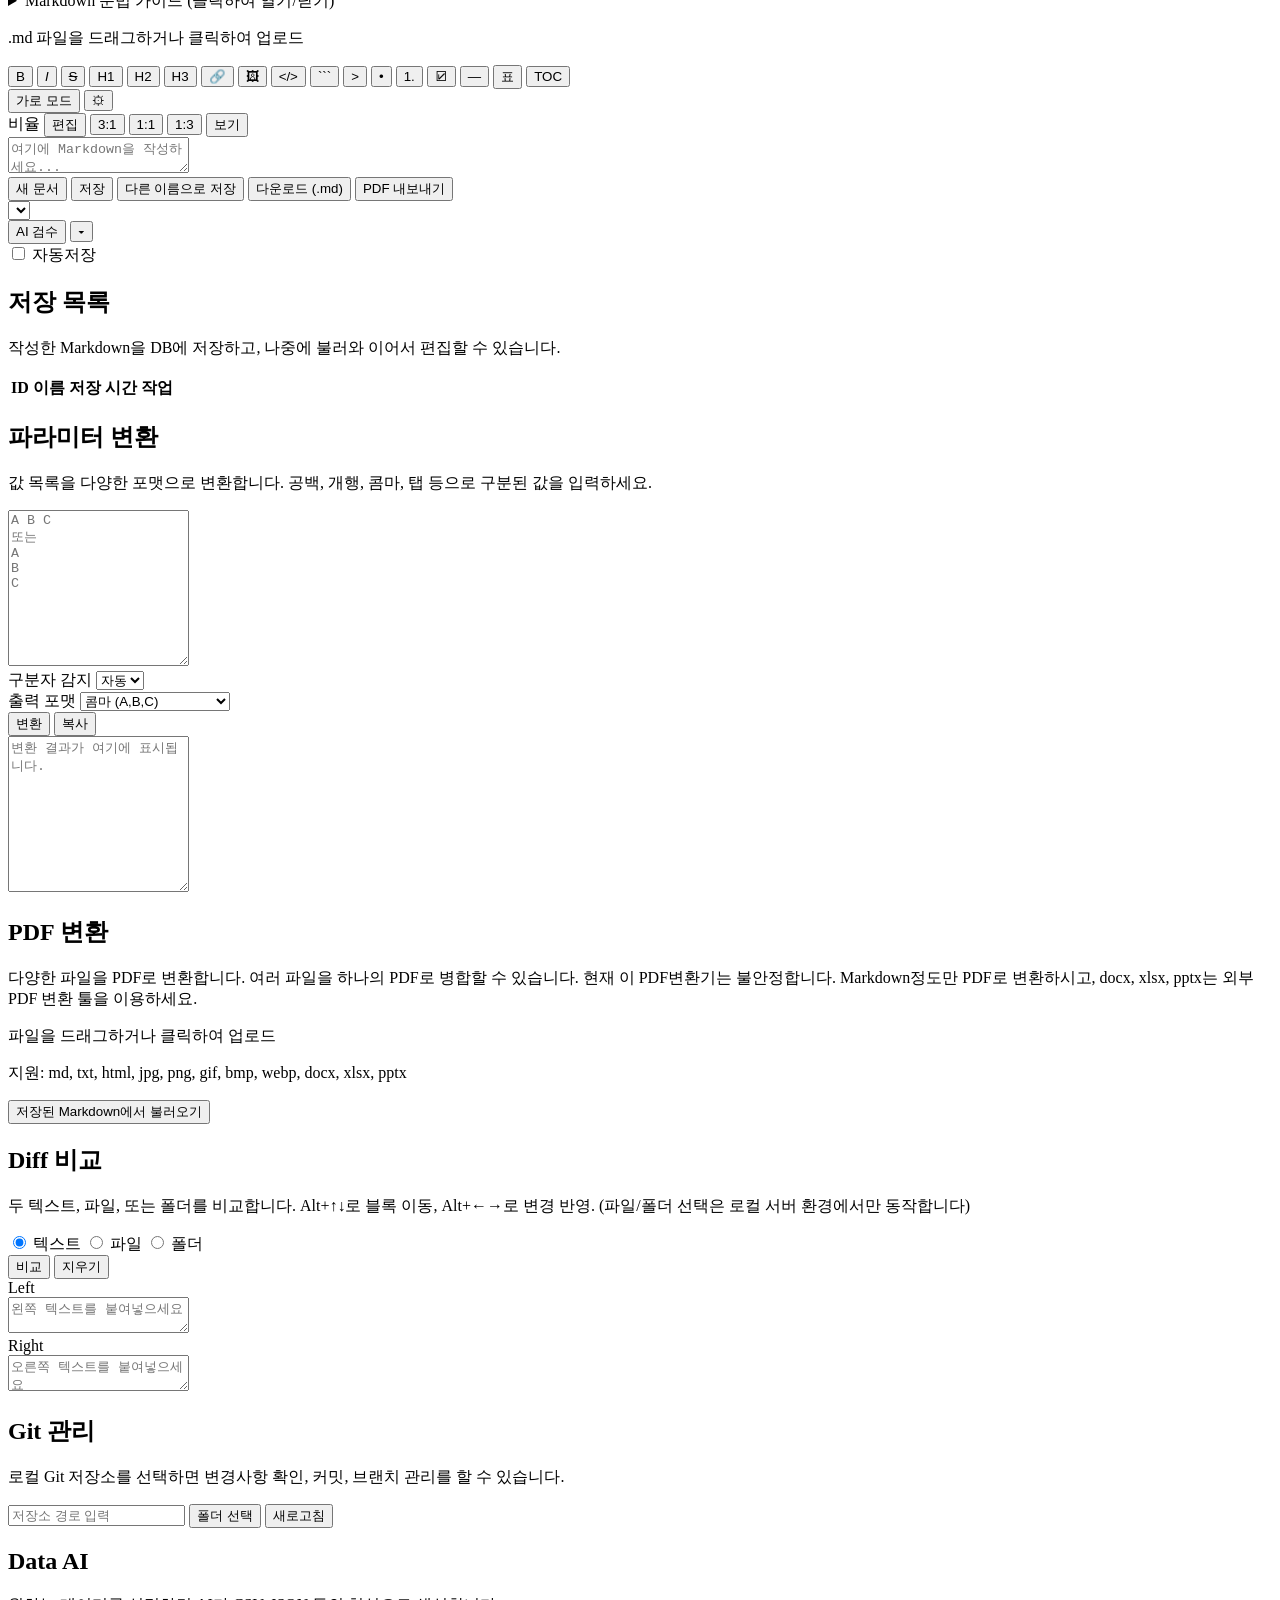
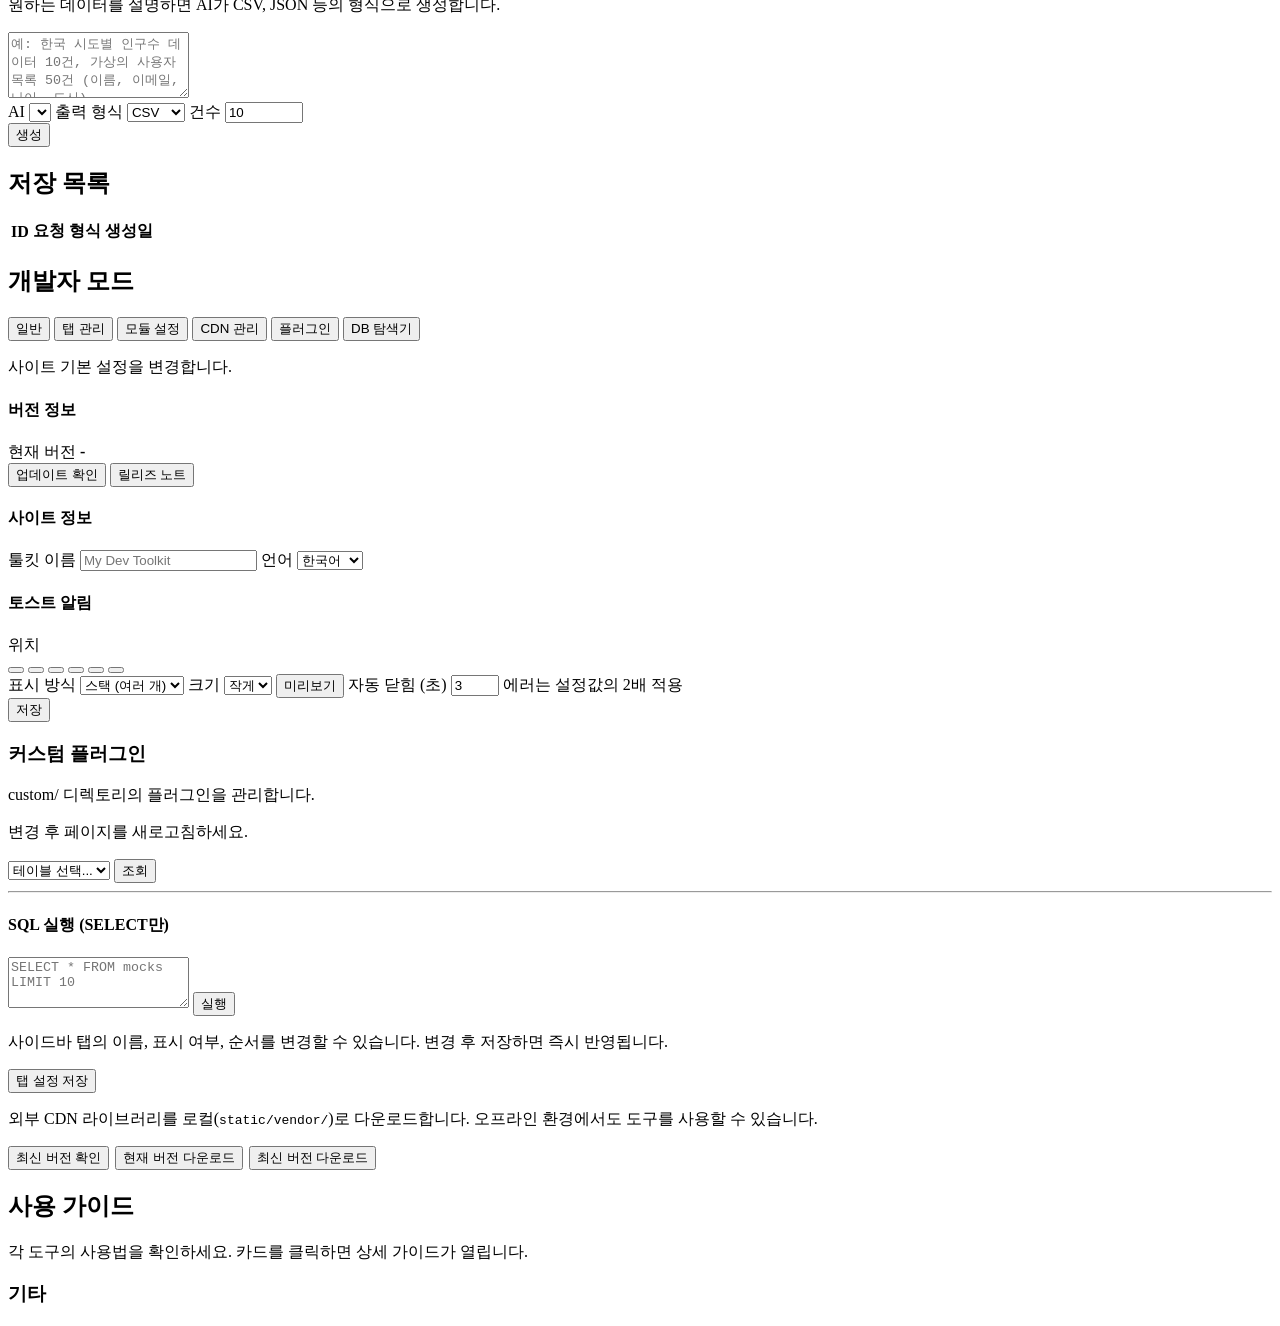
==== commit 7a028d92: "Mock 바디 입력 Raw/Form 모드 토글 구현 - 요청/응답 바디에 Raw JSON ↔ UI Form 토글 버튼 추가 - Form 모드에서 Object는 key-value 테" ====
--- a/static/index.html
+++ b/static/index.html
@@ -56,9 +56,15 @@
               <label><span data-i18n="mock.path">경로</span> <input id="path" required placeholder="/api/orders" /></label>
               <label><span data-i18n="mock.status_code">응답 코드</span> <input id="status" type="number" value="200" /></label>
 
-              <label class="span-2"><span data-i18n="mock.request_body">요청(JSON, 비우면 어떤 바디든 매칭)</span>
+              <div class="span-2">
+                <span data-i18n="mock.request_body">요청(JSON, 비우면 어떤 바디든 매칭)</span>
+                <div class="mock-body-mode">
+                  <button type="button" class="mock-mode-btn active" data-mode="raw" data-target="request">Raw</button>
+                  <button type="button" class="mock-mode-btn" data-mode="form" data-target="request">Form</button>
+                </div>
                 <textarea id="requestJson" rows="7" placeholder='{"id": 1, "items": [{"sku": "A"}]}'></textarea>
-              </label>
+                <div id="requestJsonForm" class="mock-kv-form" style="display:none"></div>
+              </div>
 
               <div class="span-2">
                 <span data-i18n="mock.response_headers">응답 헤더</span>
@@ -66,12 +72,17 @@
                 <button type="button" id="addResponseHeaderBtn" class="btn-sm" data-i18n="mock.add_header">+ 헤더 추가</button>
               </div>
 
-              <label class="span-2"><span data-i18n="mock.response_body">응답 바디(JSON)</span>
+              <div class="span-2">
+                <span data-i18n="mock.response_body">응답 바디(JSON)</span>
+                <div class="mock-body-mode">
+                  <button type="button" class="mock-mode-btn active" data-mode="raw" data-target="response">Raw</button>
+                  <button type="button" class="mock-mode-btn" data-mode="form" data-target="response">Form</button>
+                </div>
                 <textarea id="responseBody" rows="7" placeholder='{"ok": true, "data": []}'></textarea>
-              </label>
+                <div id="responseBodyForm" class="mock-kv-form" style="display:none"></div>
+              </div>
 
               <div class="actions span-2">
-                <button type="button" id="previewBtn" data-i18n="mock.json_preview">JSON 미리보기/편집</button>
                 <button type="submit" id="saveBtn" data-i18n="common.save">저장</button>
                 <button type="button" id="resetBtn" data-i18n="common.reset">초기화</button>
                 <span id="statusText"></span>
@@ -79,11 +90,6 @@
             </form>
           </section>
 
-          <section class="panel">
-            <h2 data-i18n="mock.json_editor_title">JSON 테이블 편집기 (응답 바디)</h2>
-            <p class="desc" data-i18n-html="mock.json_editor_desc">JSON 붙여넣기 후 미리보기를 누르면 구조가 보입니다. 배열 항목은 <code>+ 복제</code>로 같은 값을 추가할 수 있습니다.</p>
-            <div id="jsonTableWrap"></div>
-          </section>
 
           <section class="panel">
             <h2 data-i18n="mock.saved_list">저장된 Mock 목록</h2>
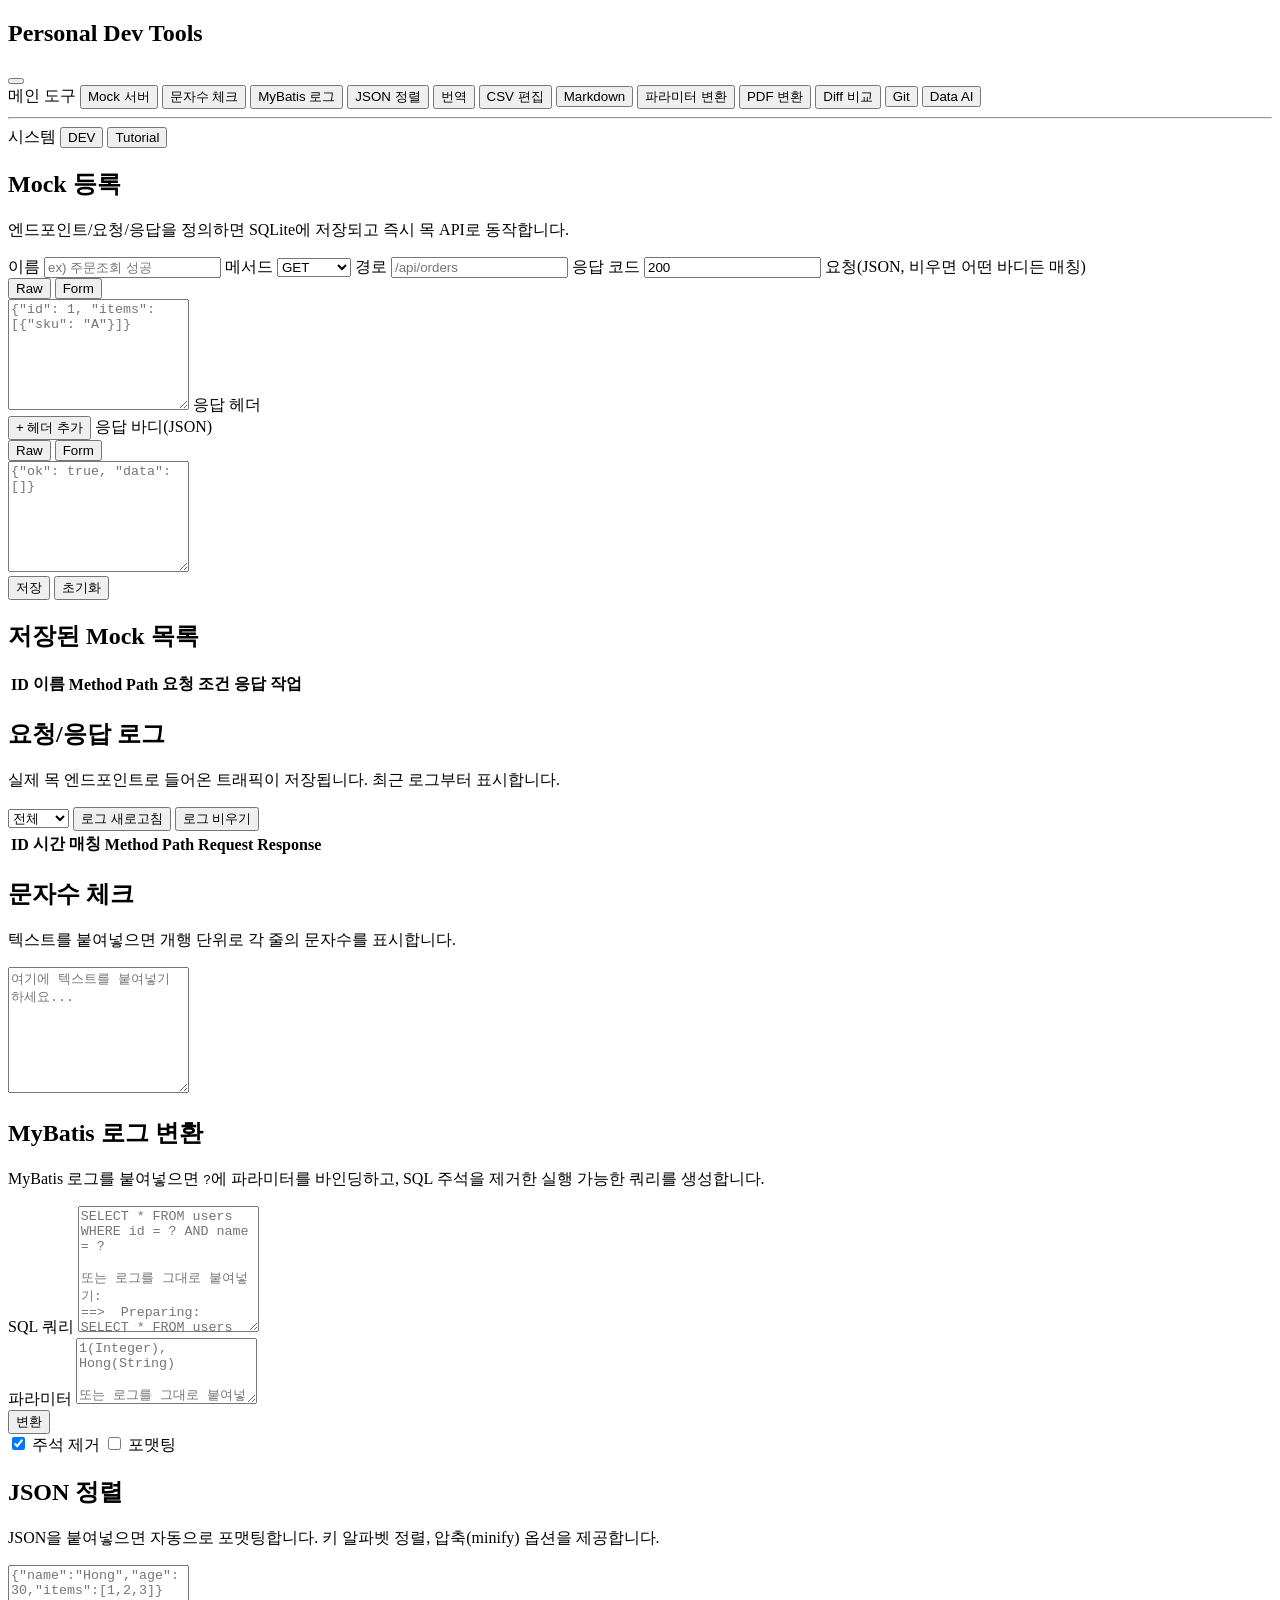
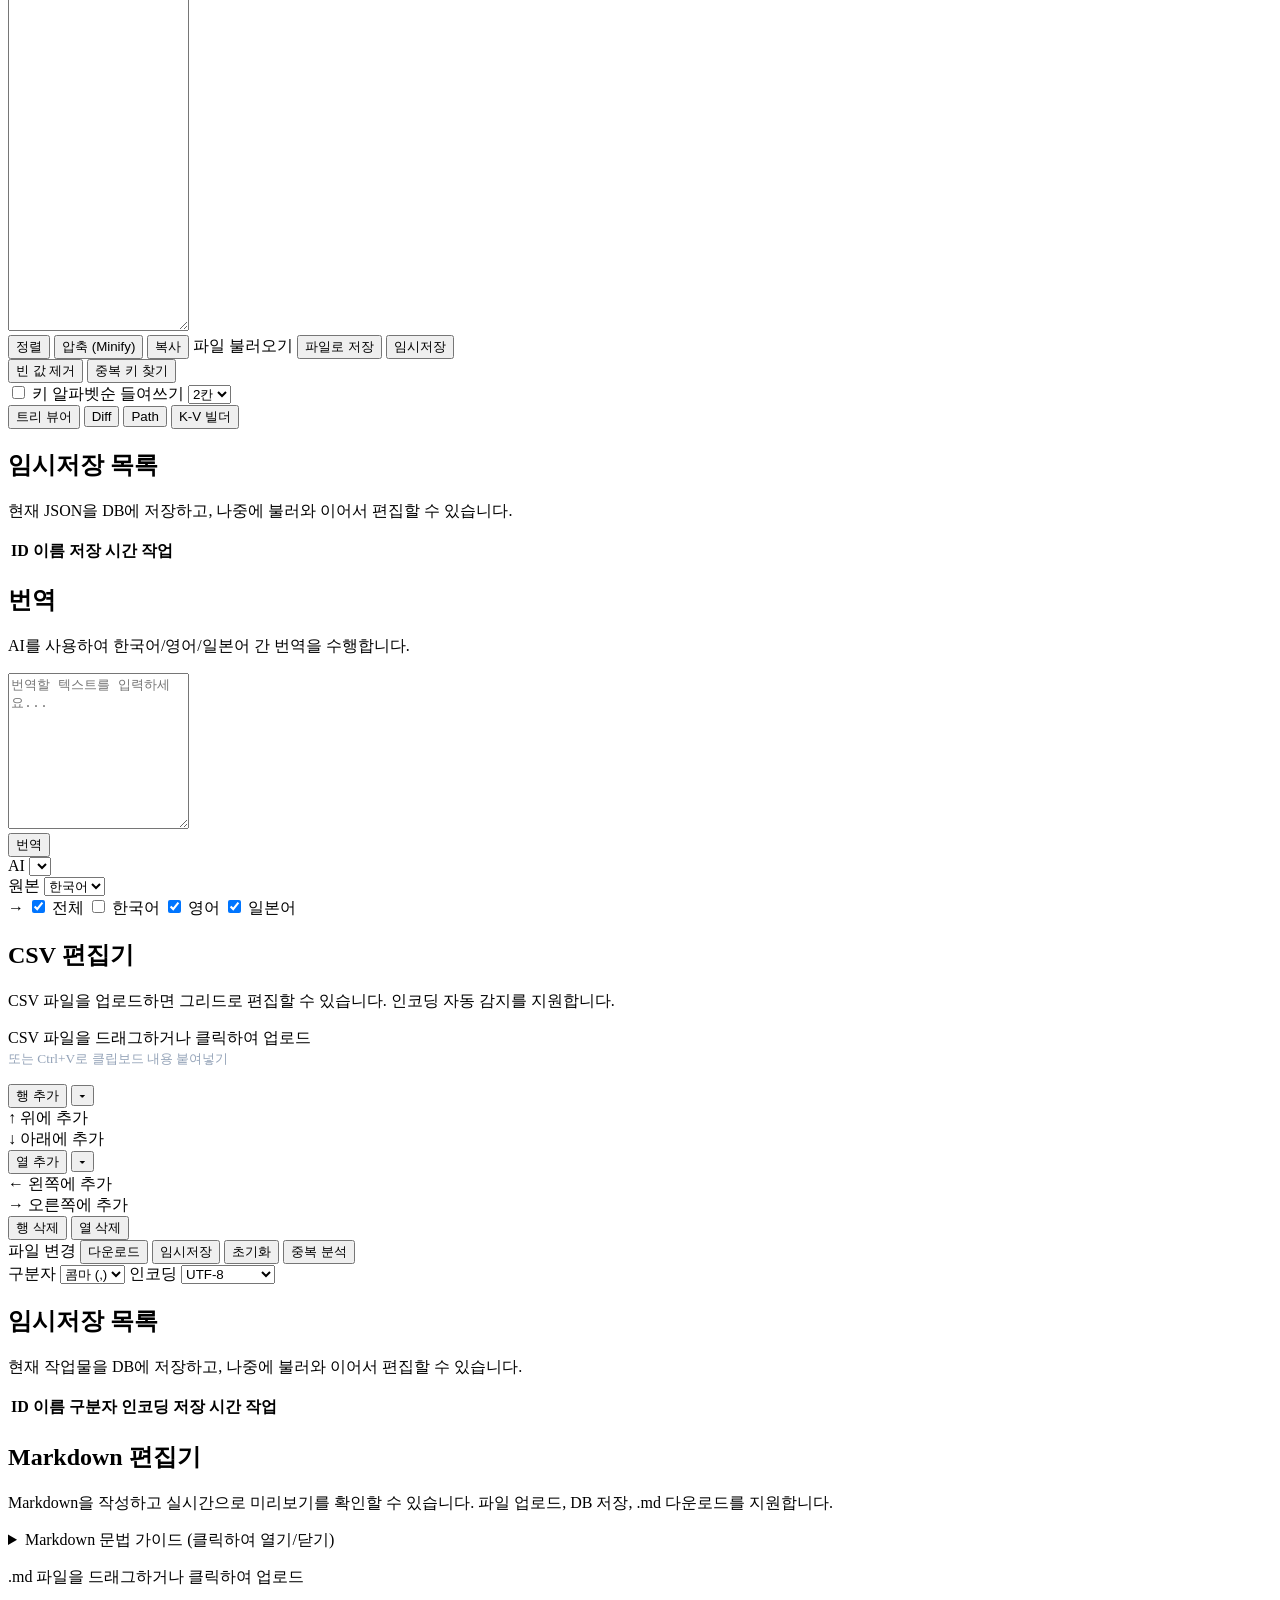
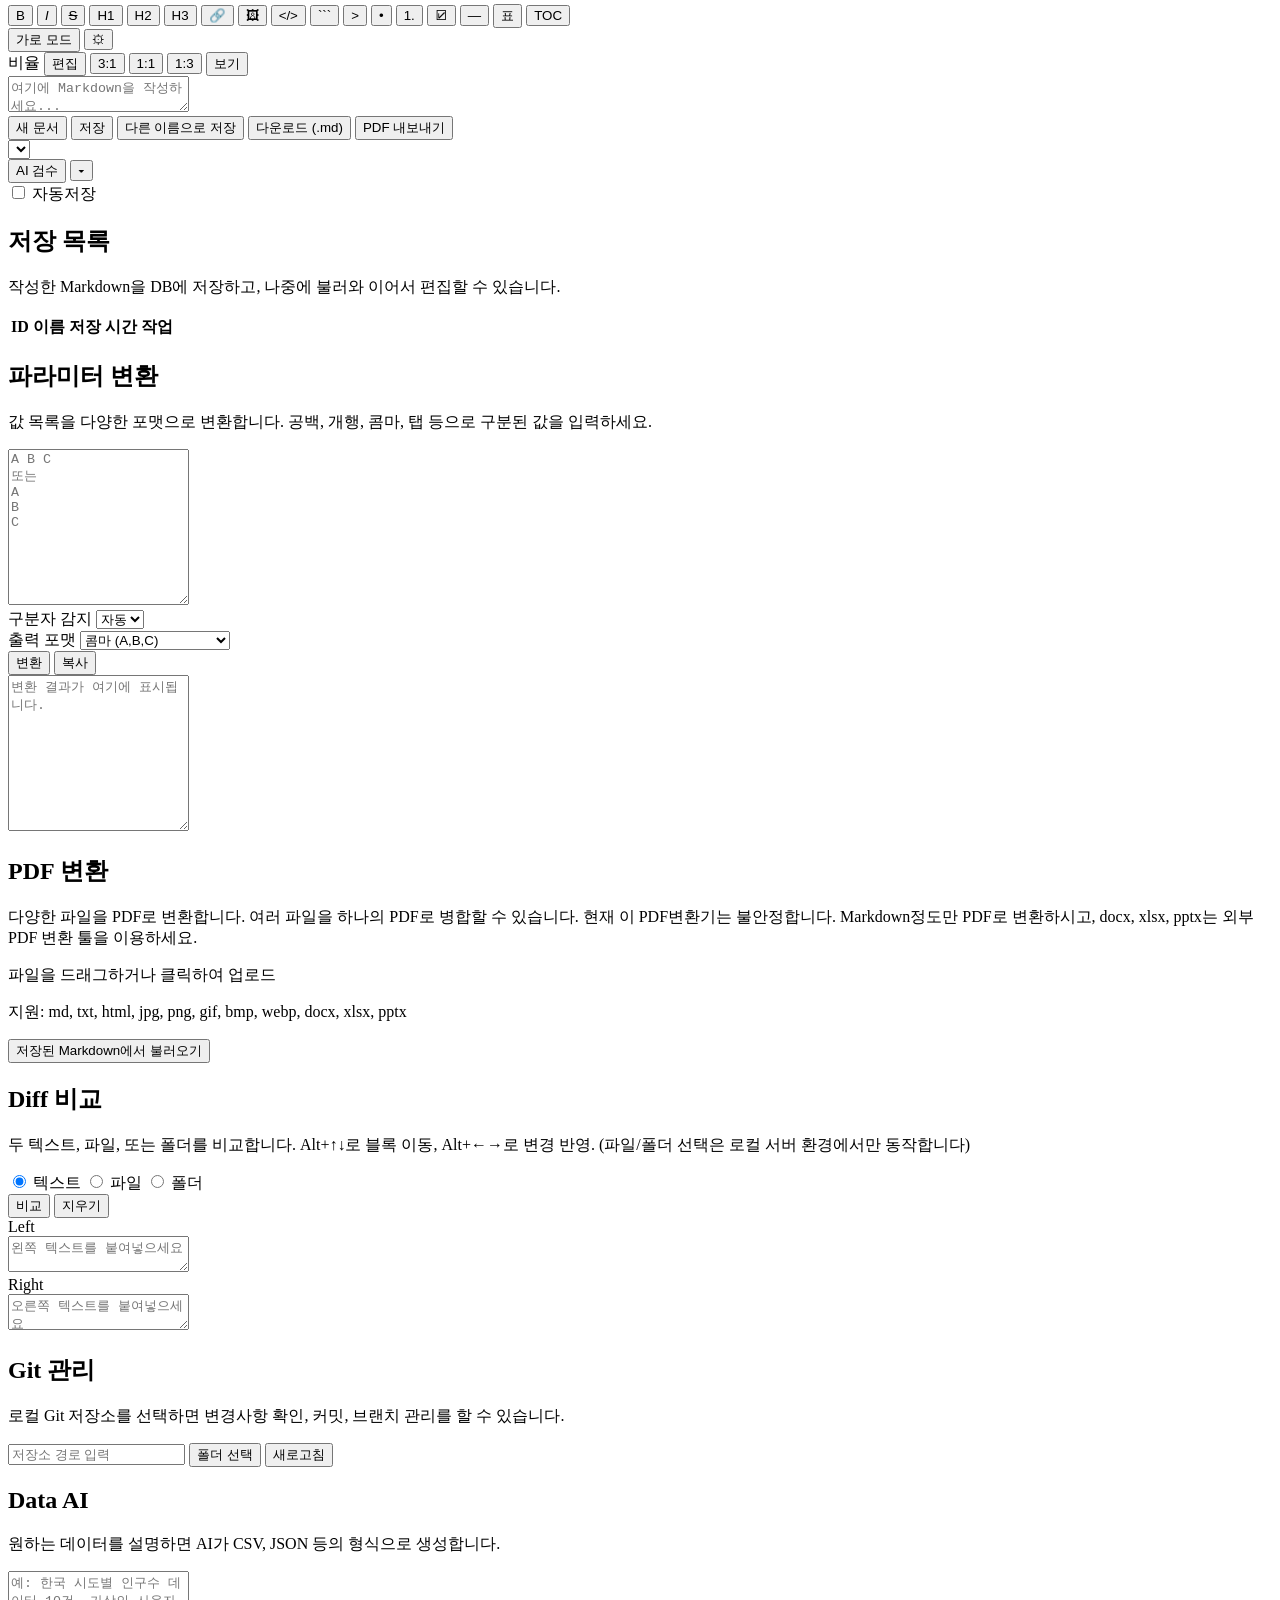
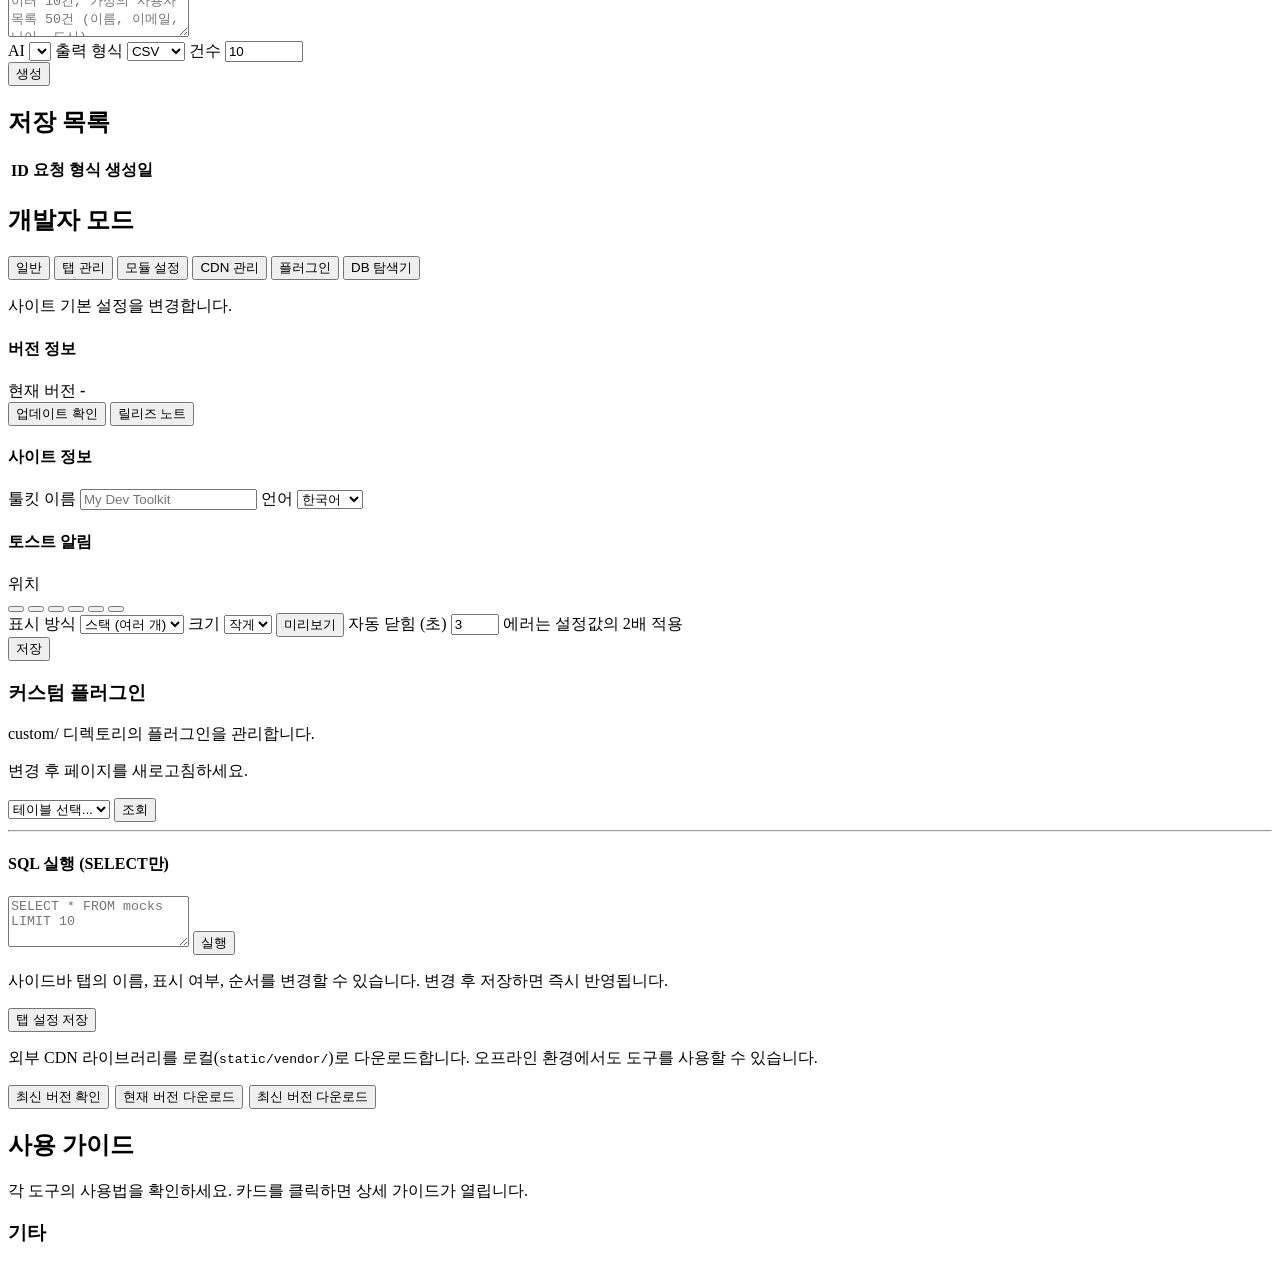
==== commit 34ff04de: "Fix Mock UI가 기존 스타일과 불일치하던 문제 - 헤더/바디 영역을 div에서 label로 복원하여 기존 form-grid 스타일 적용 - 모드 토글 버튼을 기존 CSS 변" ====
--- a/static/index.html
+++ b/static/index.html
@@ -56,31 +56,28 @@
               <label><span data-i18n="mock.path">경로</span> <input id="path" required placeholder="/api/orders" /></label>
               <label><span data-i18n="mock.status_code">응답 코드</span> <input id="status" type="number" value="200" /></label>
 
-              <div class="span-2">
-                <span data-i18n="mock.request_body">요청(JSON, 비우면 어떤 바디든 매칭)</span>
+              <label class="span-2"><span data-i18n="mock.request_body">요청(JSON, 비우면 어떤 바디든 매칭)</span>
                 <div class="mock-body-mode">
                   <button type="button" class="mock-mode-btn active" data-mode="raw" data-target="request">Raw</button>
                   <button type="button" class="mock-mode-btn" data-mode="form" data-target="request">Form</button>
                 </div>
                 <textarea id="requestJson" rows="7" placeholder='{"id": 1, "items": [{"sku": "A"}]}'></textarea>
                 <div id="requestJsonForm" class="mock-kv-form" style="display:none"></div>
-              </div>
-
-              <div class="span-2">
-                <span data-i18n="mock.response_headers">응답 헤더</span>
+              </label>
+
+              <label class="span-2"><span data-i18n="mock.response_headers">응답 헤더</span>
                 <div id="responseHeaderRows" class="mock-header-rows"></div>
                 <button type="button" id="addResponseHeaderBtn" class="btn-sm" data-i18n="mock.add_header">+ 헤더 추가</button>
-              </div>
-
-              <div class="span-2">
-                <span data-i18n="mock.response_body">응답 바디(JSON)</span>
+              </label>
+
+              <label class="span-2"><span data-i18n="mock.response_body">응답 바디(JSON)</span>
                 <div class="mock-body-mode">
                   <button type="button" class="mock-mode-btn active" data-mode="raw" data-target="response">Raw</button>
                   <button type="button" class="mock-mode-btn" data-mode="form" data-target="response">Form</button>
                 </div>
                 <textarea id="responseBody" rows="7" placeholder='{"ok": true, "data": []}'></textarea>
                 <div id="responseBodyForm" class="mock-kv-form" style="display:none"></div>
-              </div>
+              </label>
 
               <div class="actions span-2">
                 <button type="submit" id="saveBtn" data-i18n="common.save">저장</button>
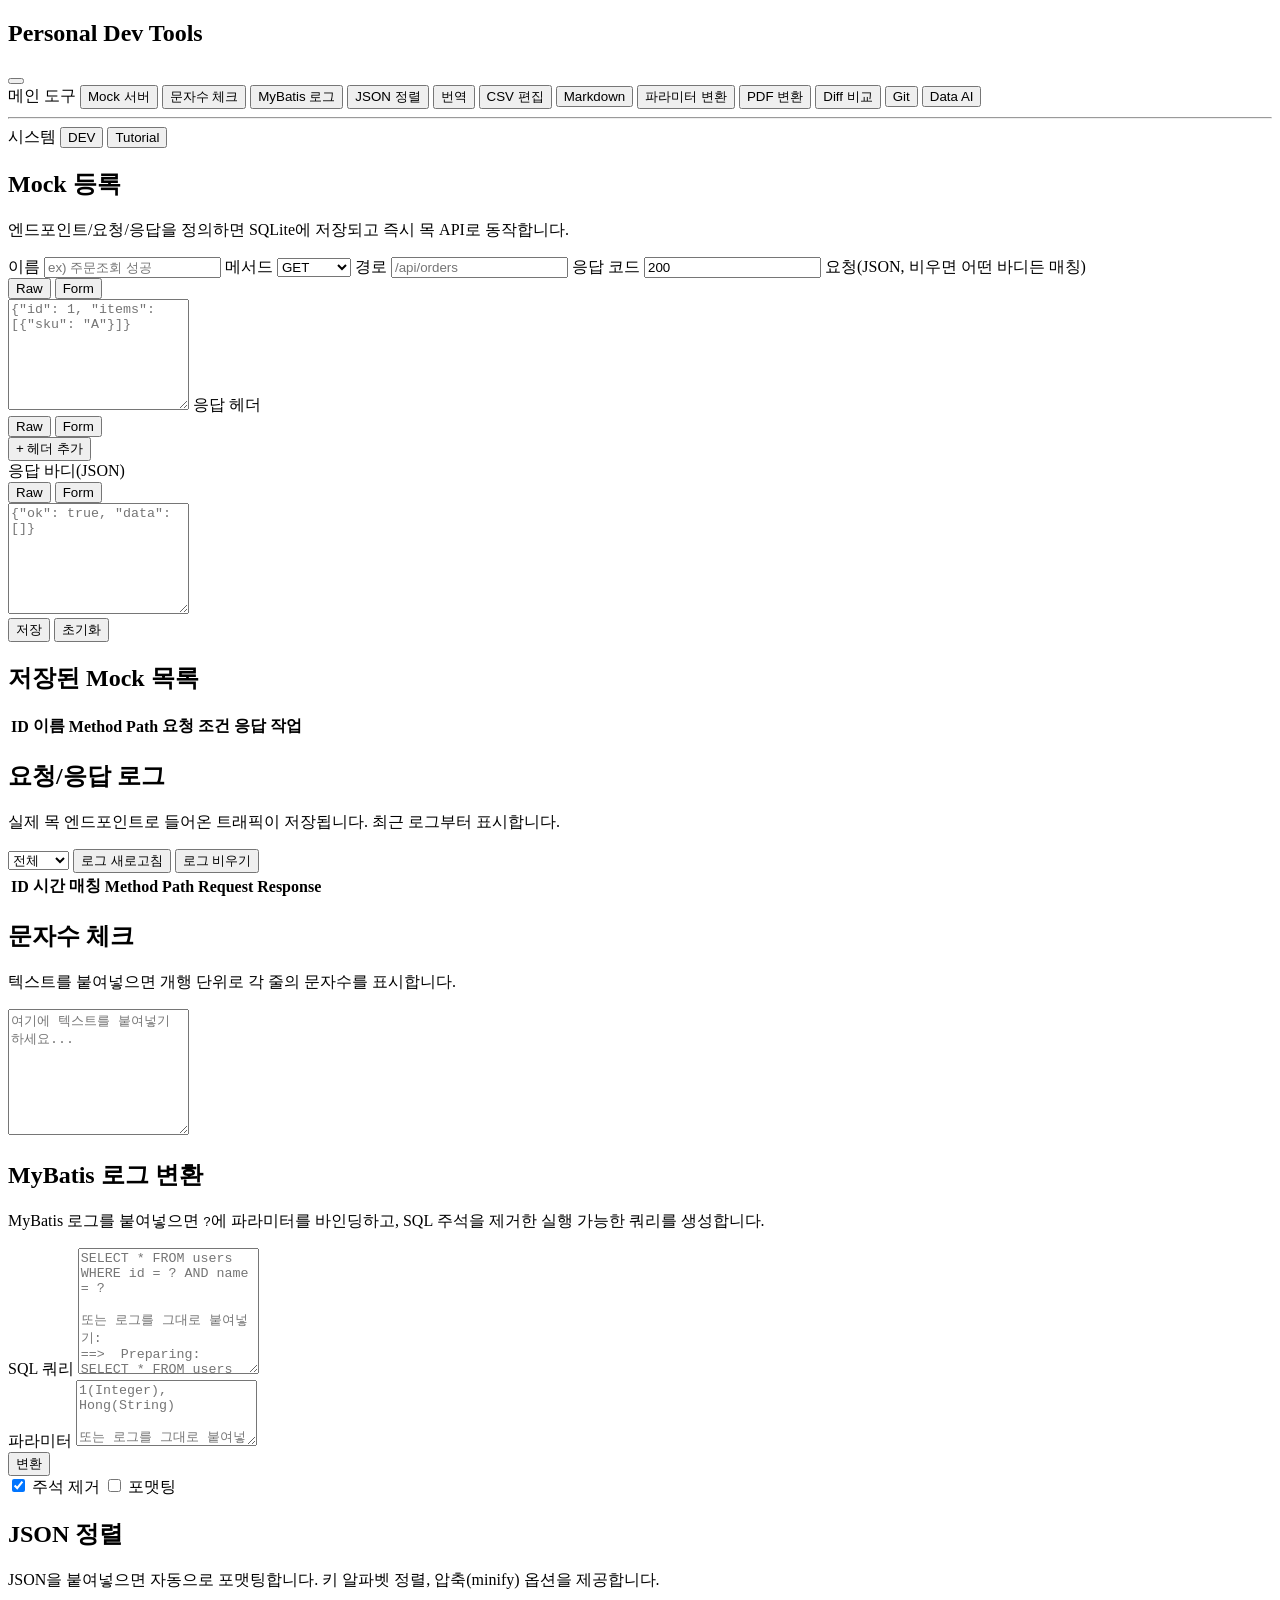
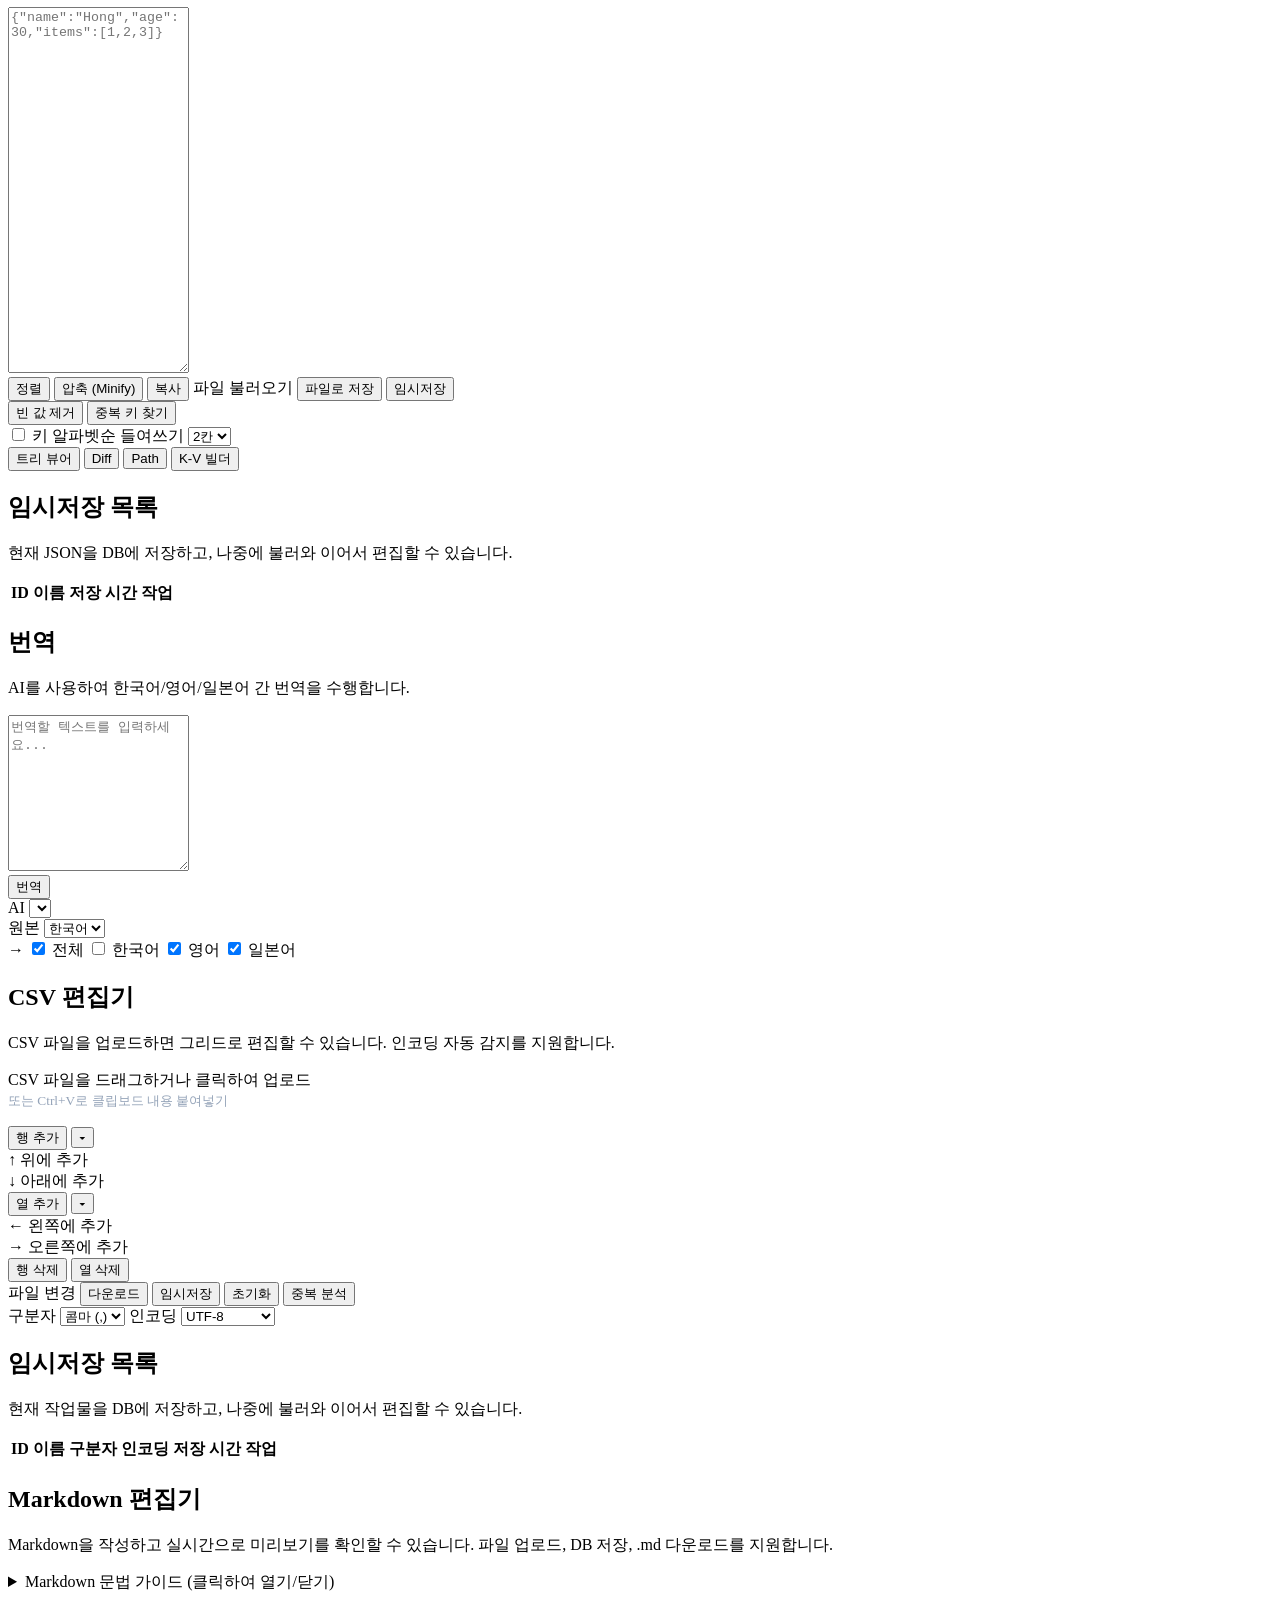
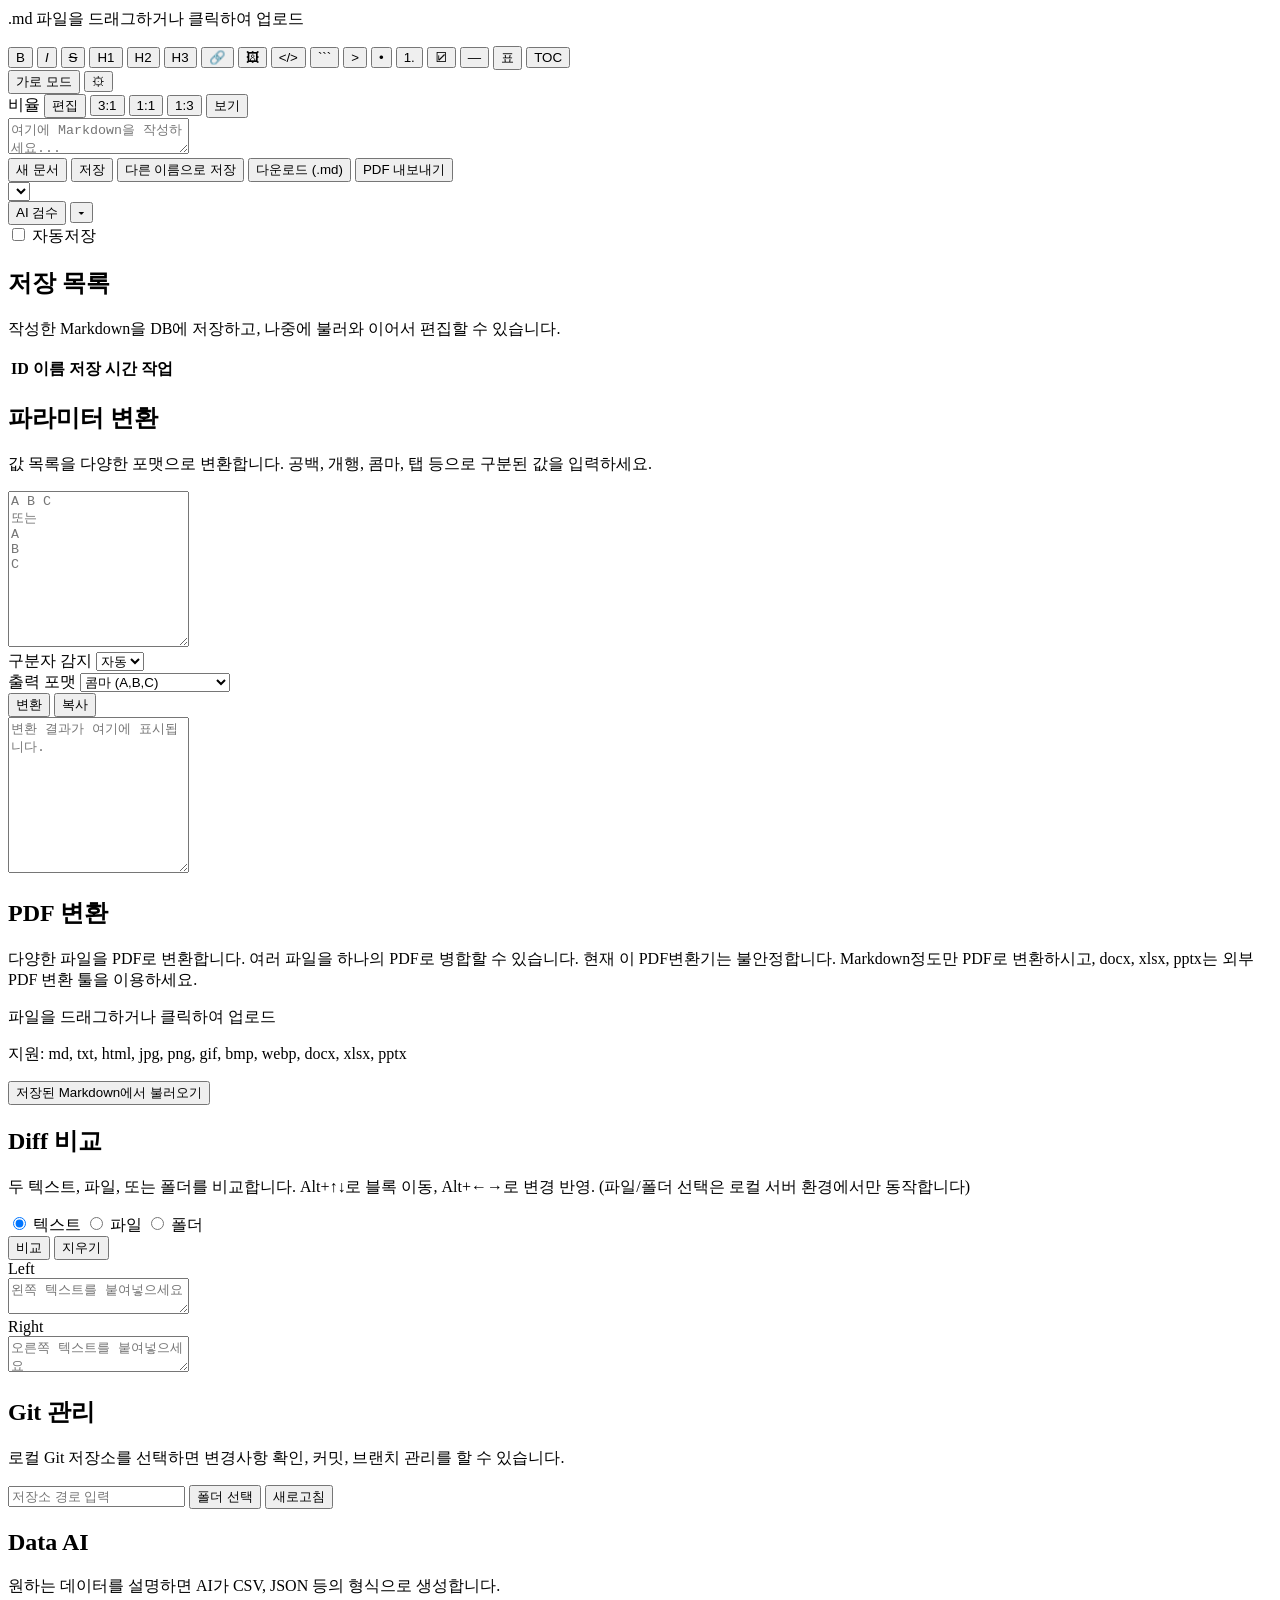
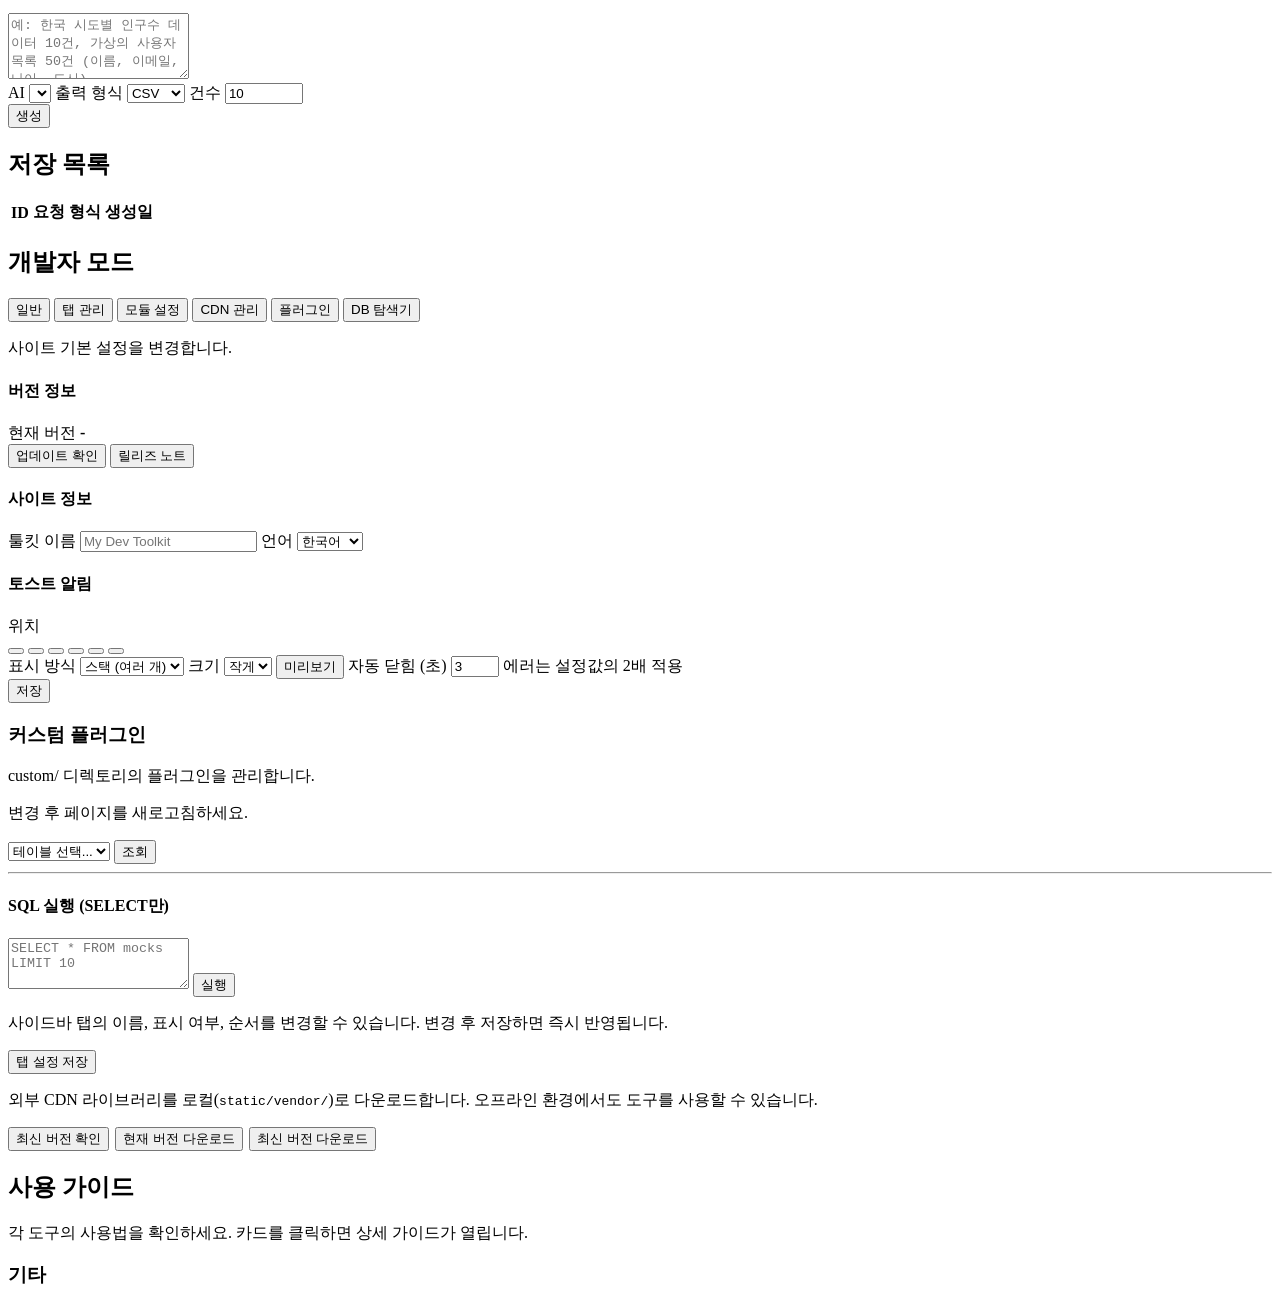
==== commit 1c044f63: "응답 헤더 Form을 kv-form-table 테이블로 통일 - 헤더 Form 모드를 요청/응답 바디와 동일한 kv-form-table 테이블 형태로 변경 - 키 열은 드롭다운(표" ====
--- a/static/index.html
+++ b/static/index.html
@@ -66,8 +66,15 @@
               </label>
 
               <label class="span-2"><span data-i18n="mock.response_headers">응답 헤더</span>
-                <div id="responseHeaderRows" class="mock-header-rows"></div>
-                <button type="button" id="addResponseHeaderBtn" class="btn-sm" data-i18n="mock.add_header">+ 헤더 추가</button>
+                <div class="mock-body-mode">
+                  <button type="button" class="mock-header-mode-btn" data-mode="raw">Raw</button>
+                  <button type="button" class="mock-header-mode-btn active" data-mode="form">Form</button>
+                </div>
+                <div id="responseHeaderFormWrap">
+                  <div id="responseHeaderRows" class="mock-header-rows"></div>
+                  <button type="button" id="addResponseHeaderBtn" class="btn-sm" data-i18n="mock.add_header">+ 헤더 추가</button>
+                </div>
+                <textarea id="responseHeadersRaw" rows="4" placeholder='{"Content-Type": "application/json"}' style="display:none"></textarea>
               </label>
 
               <label class="span-2"><span data-i18n="mock.response_body">응답 바디(JSON)</span>
